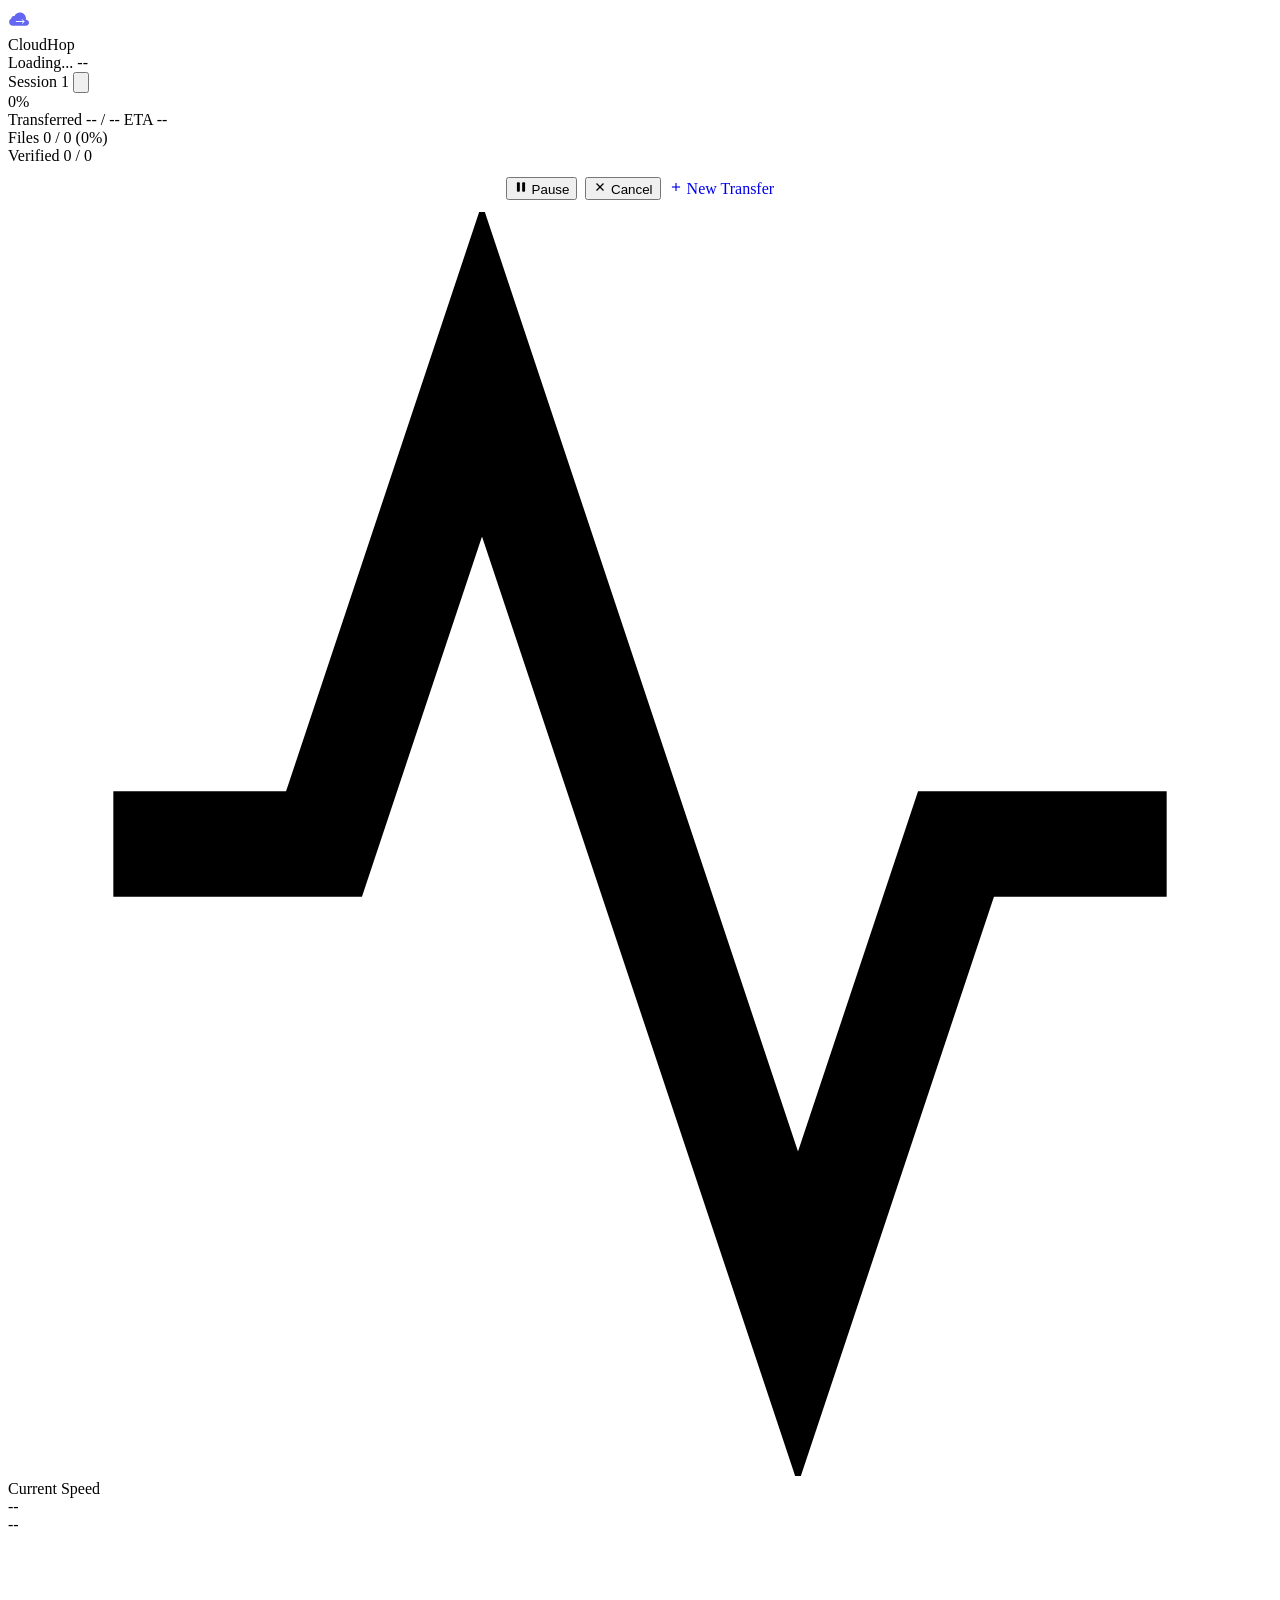
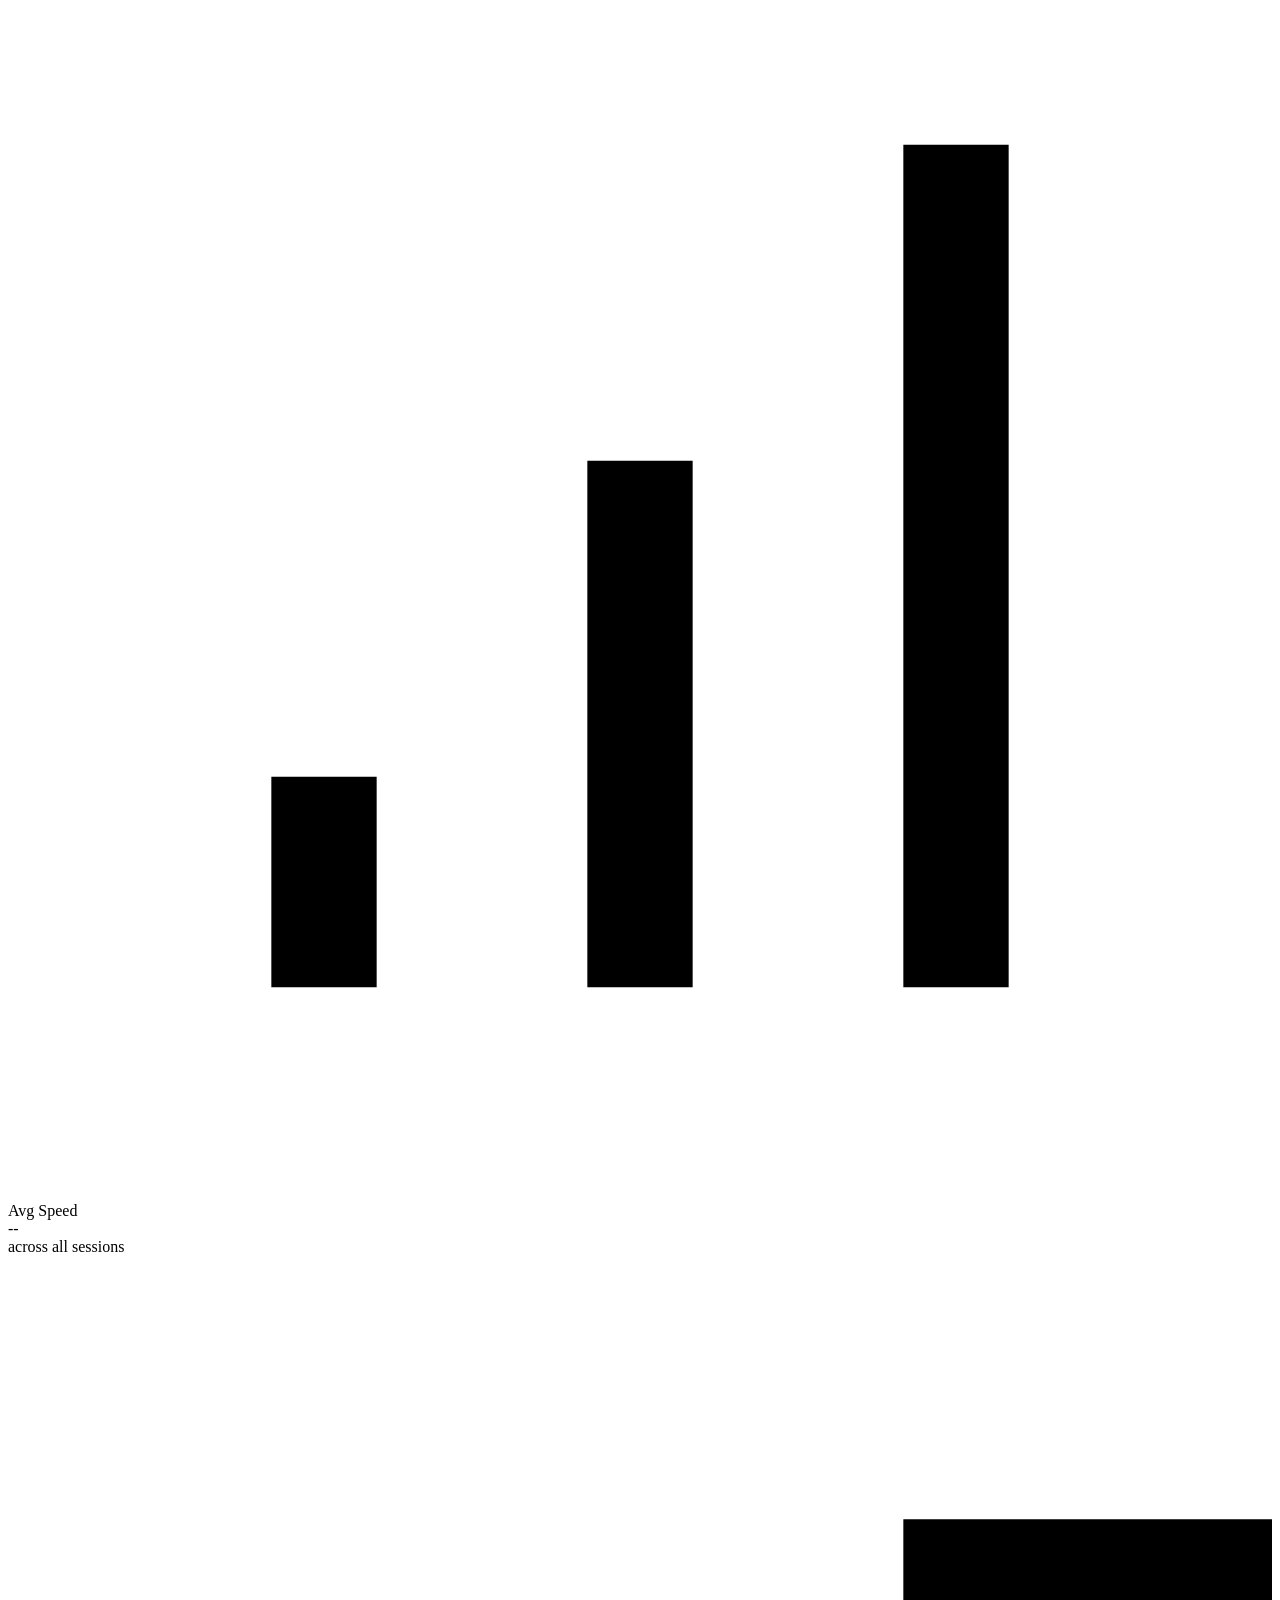
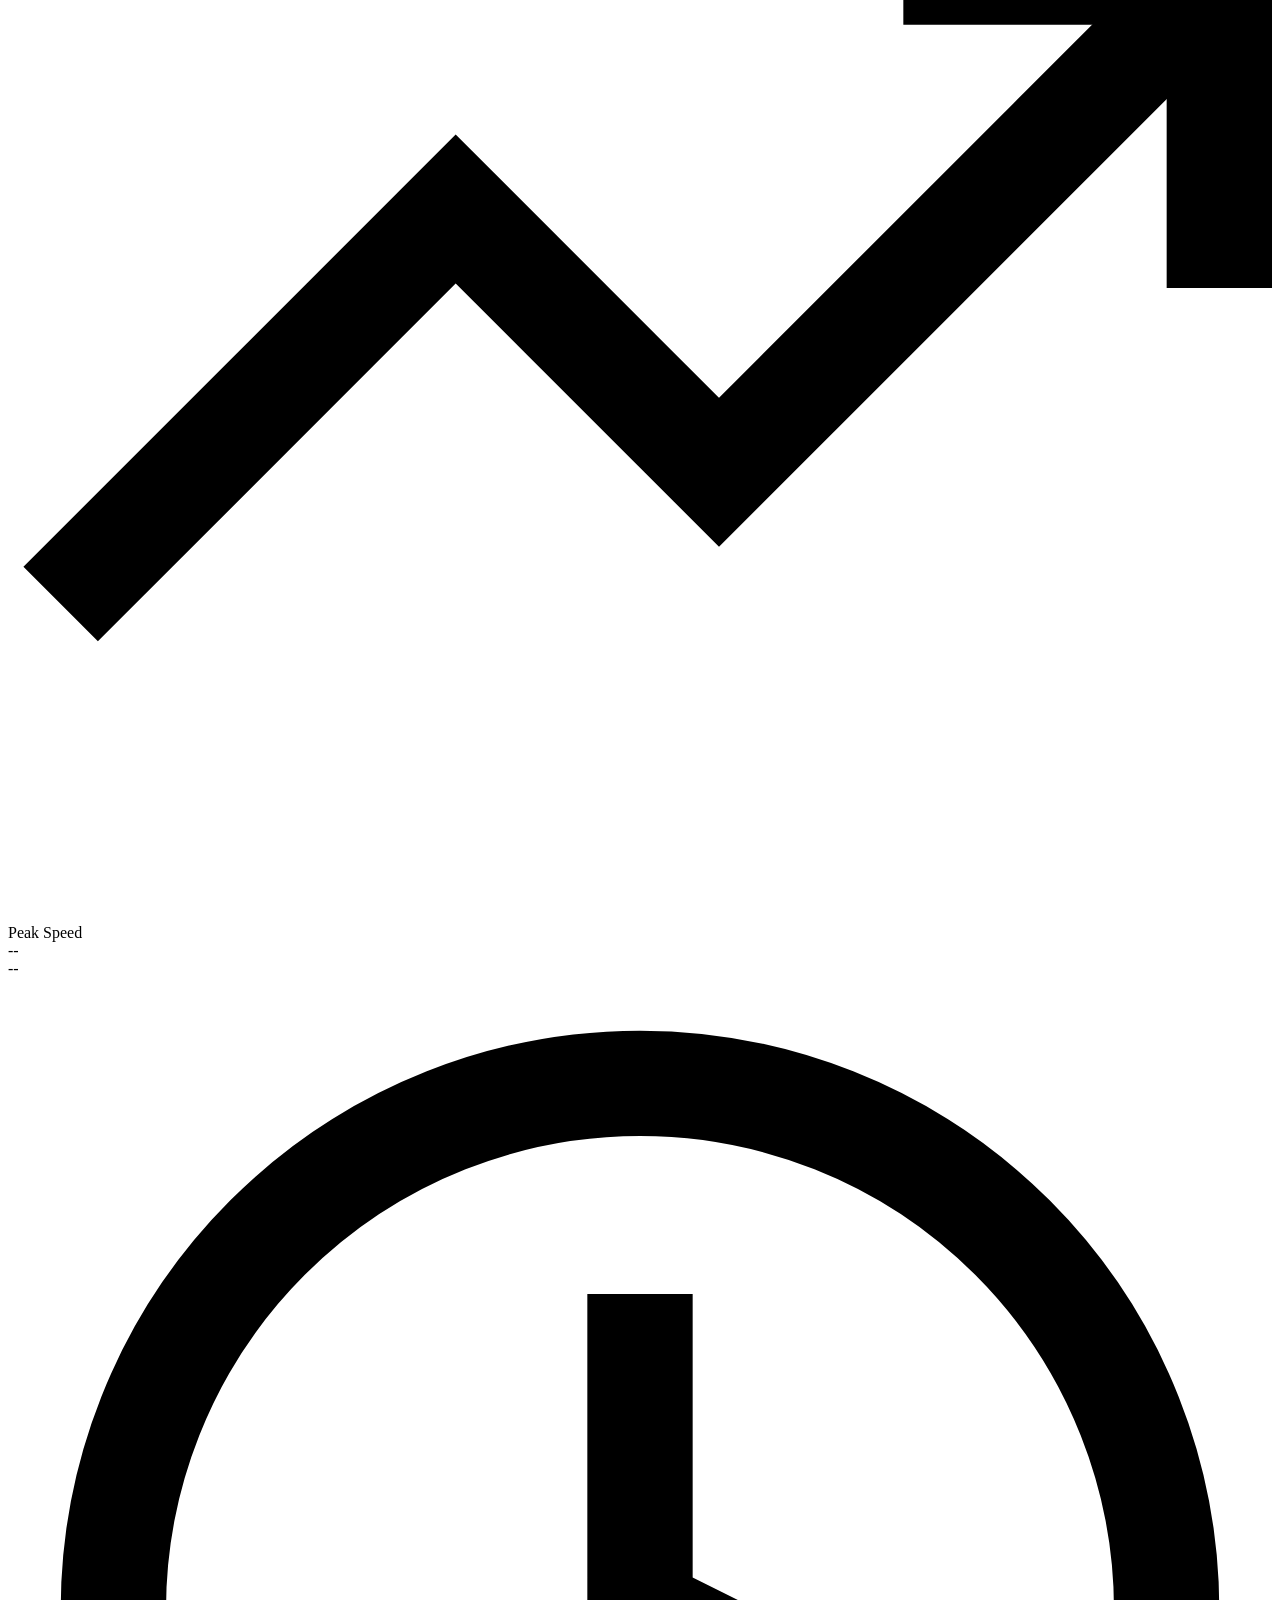
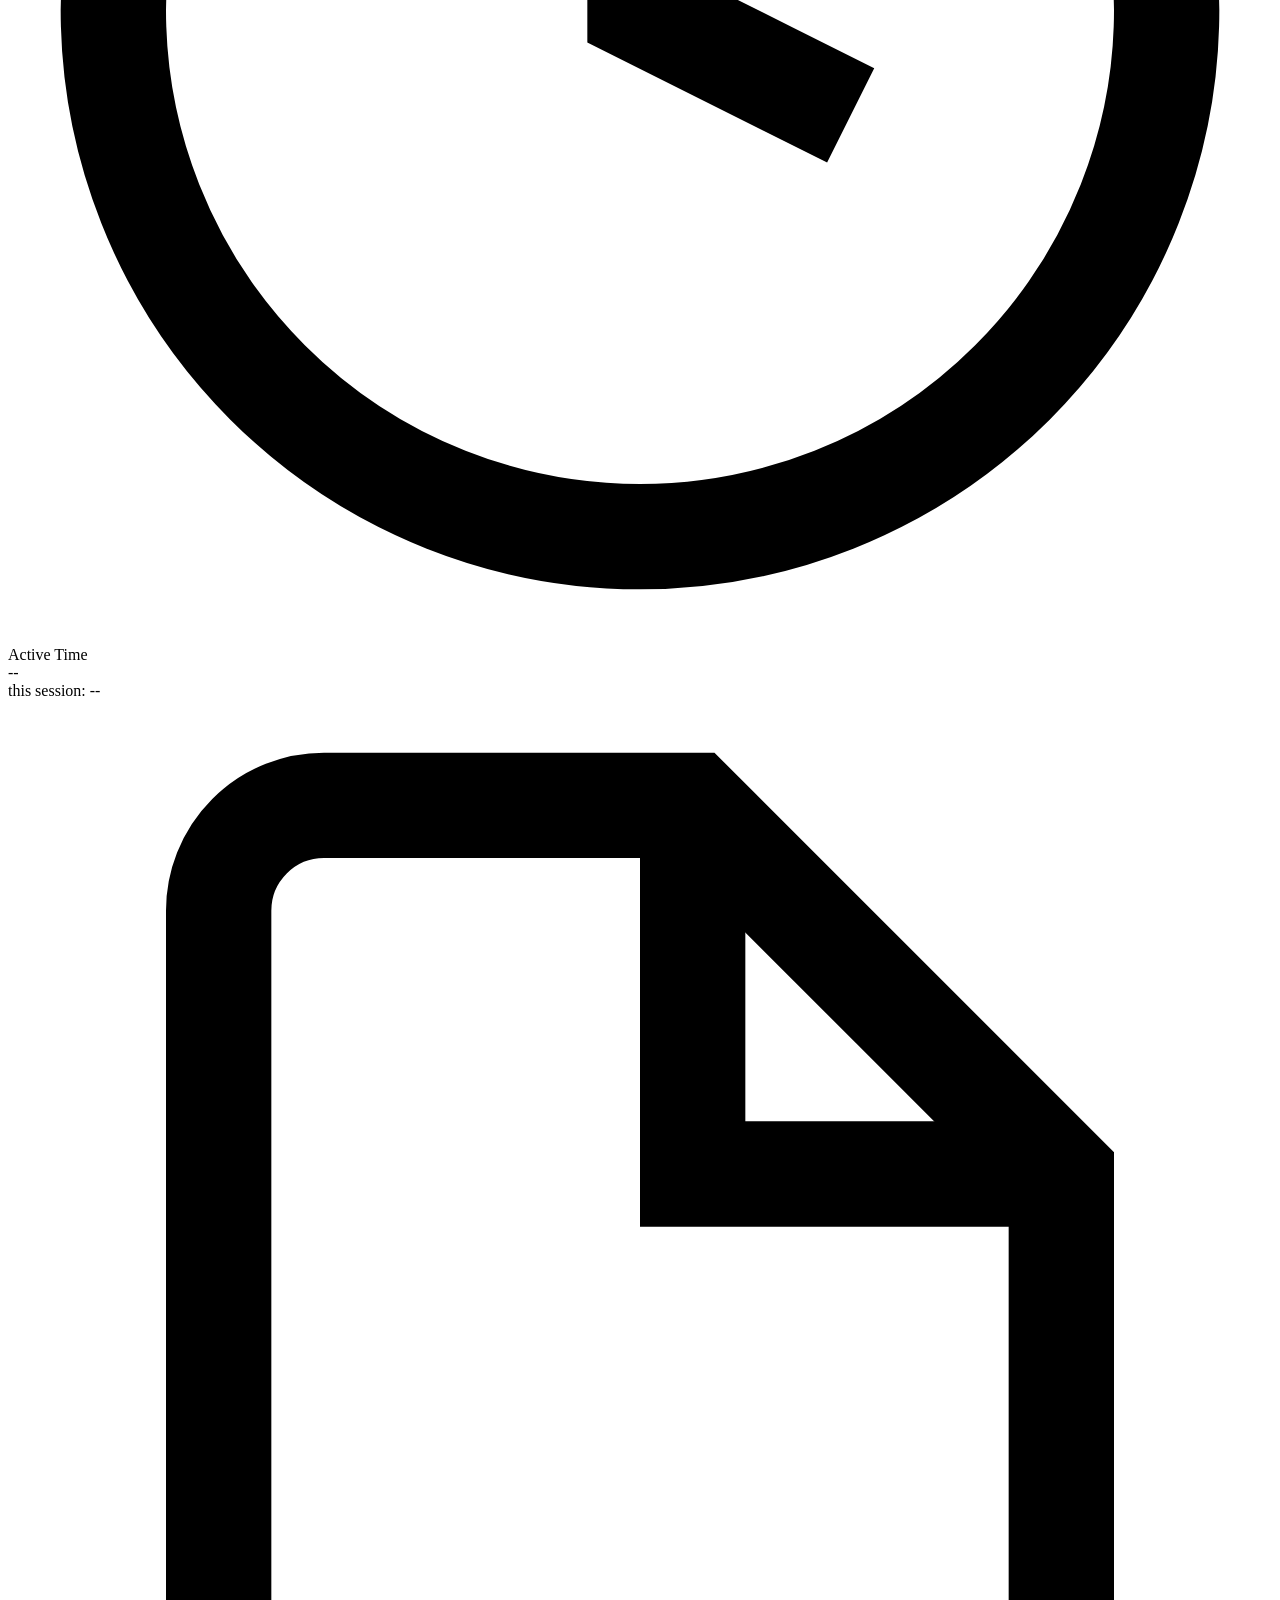
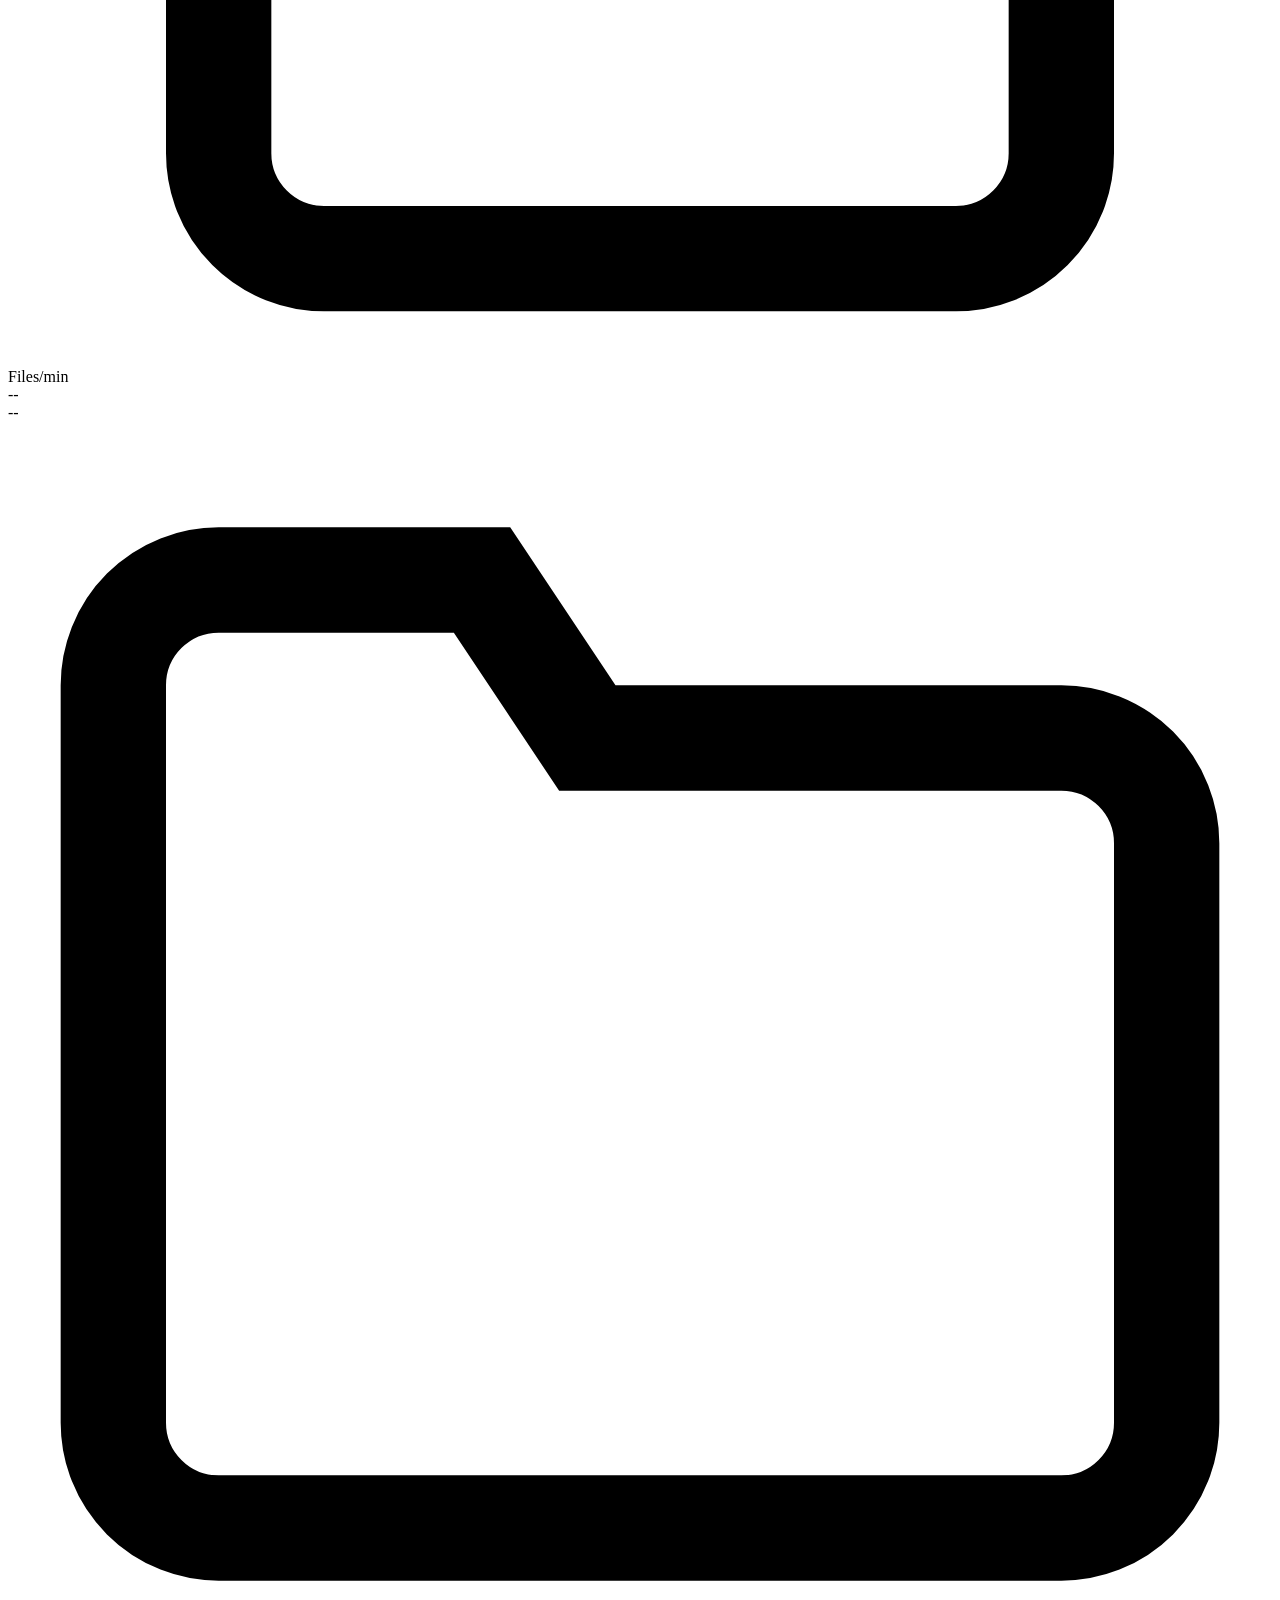
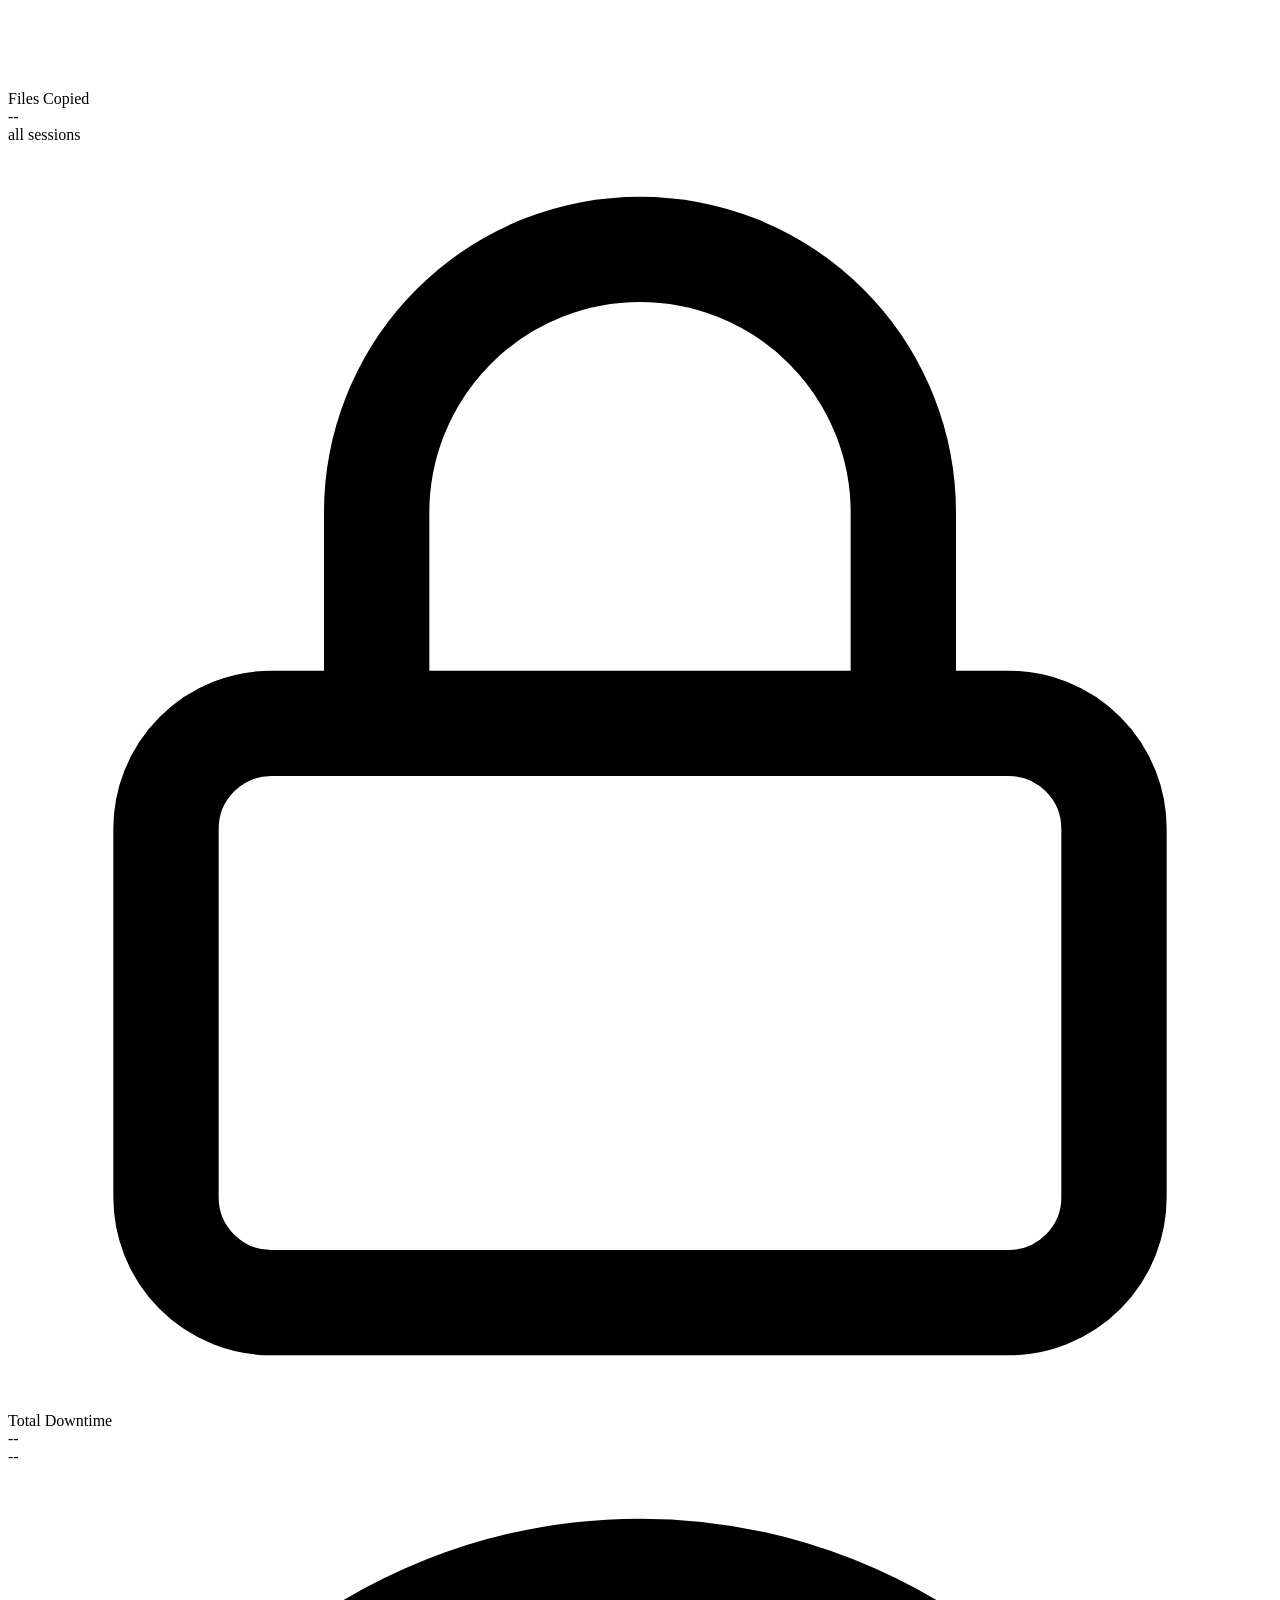
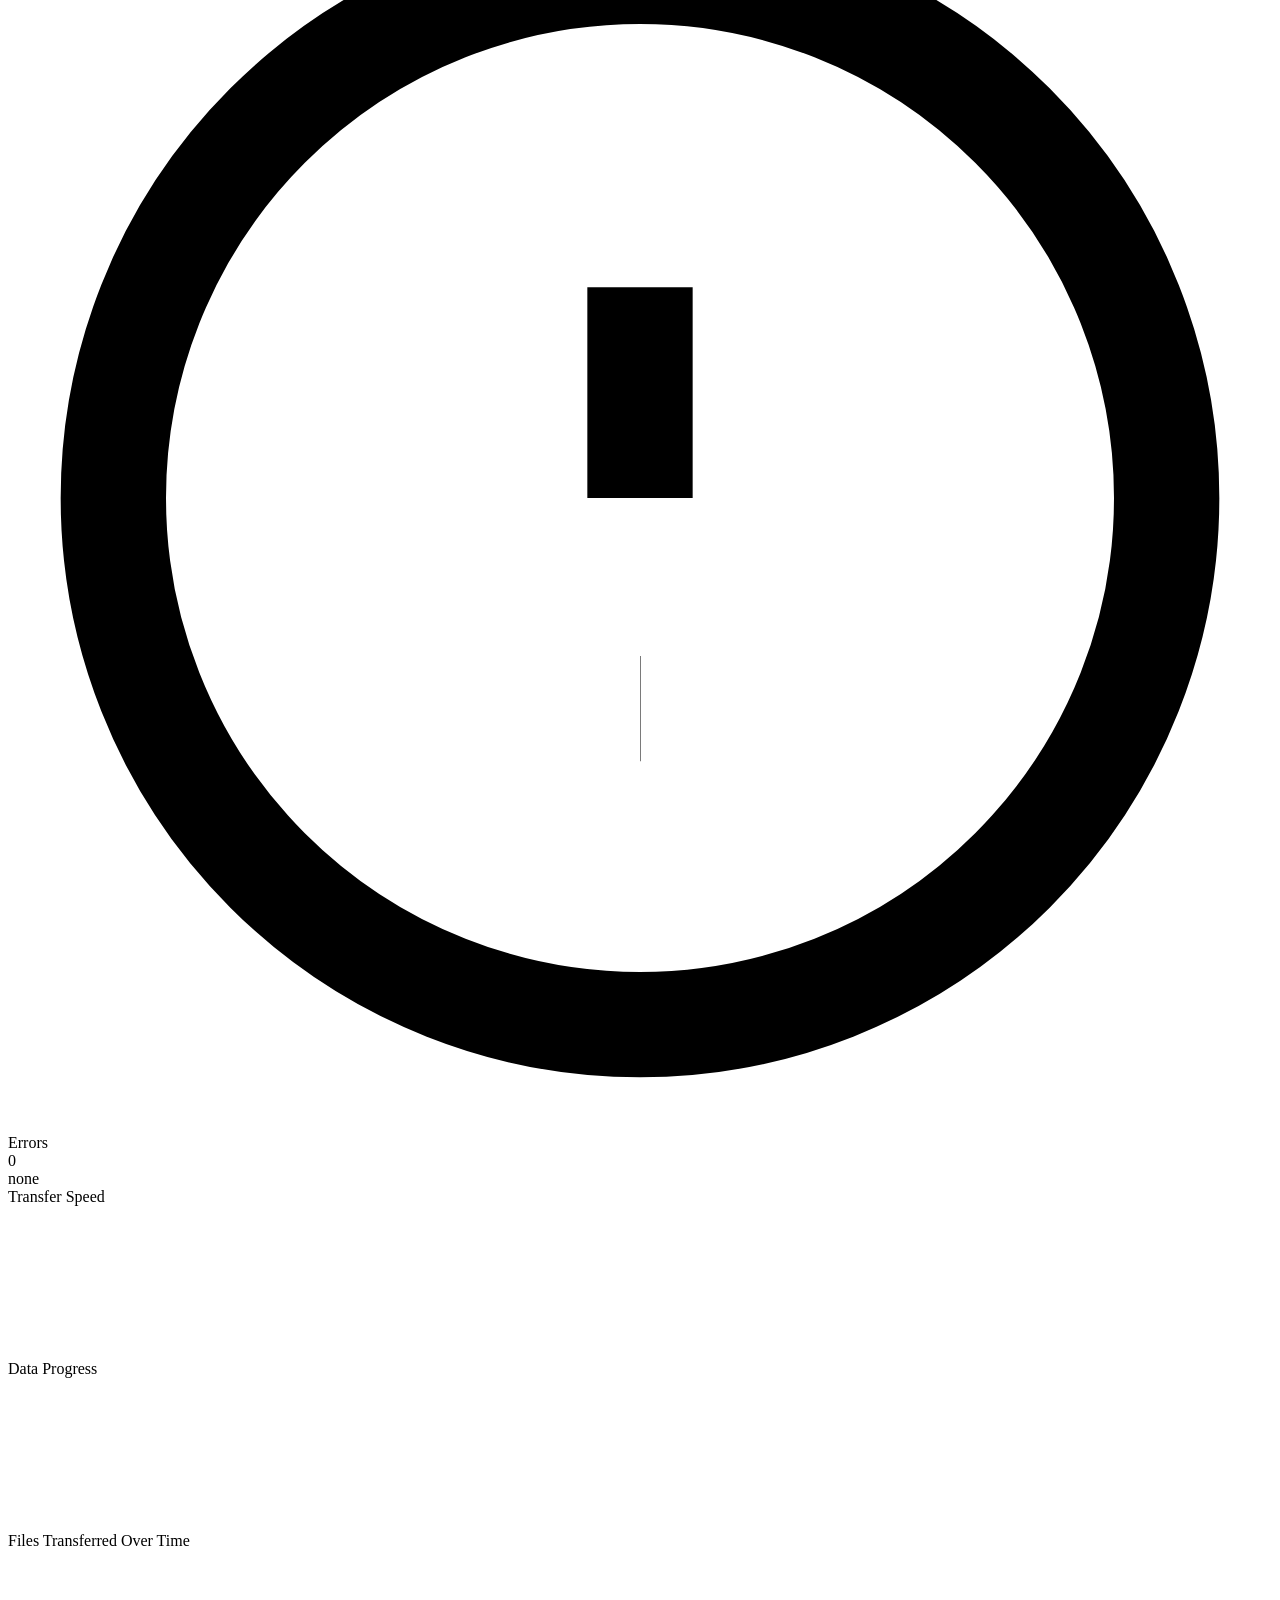
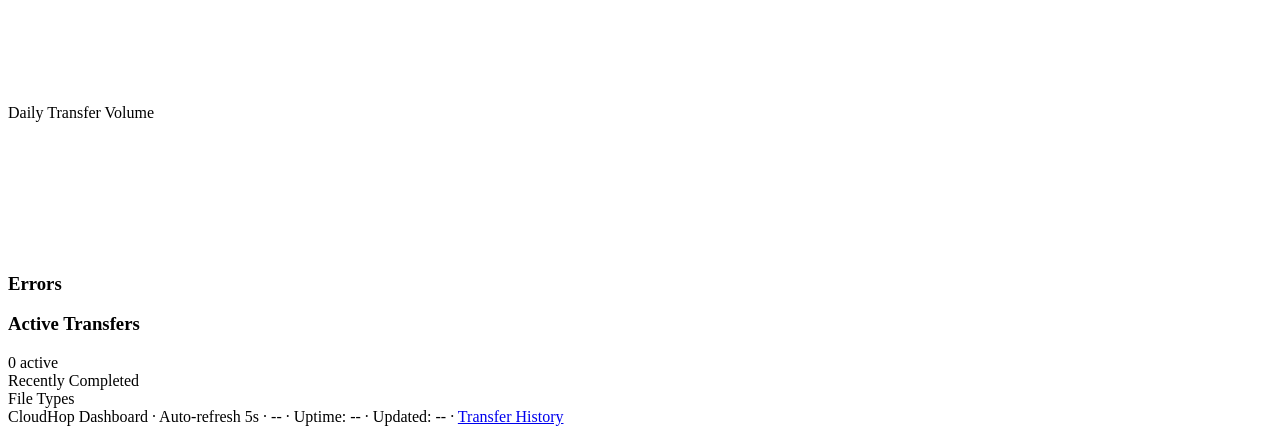
==== cloudhop/templates/dashboard.html @ 91ddd4d0 "feat: CloudHop v0.6.0 - rebrand, bug fixes, open source release prep Rebrand: - Renamed cloudmirror " ====
<!DOCTYPE html>
<html lang="en" data-theme="dark">
<head>
<meta charset="UTF-8">
<meta name="viewport" content="width=device-width, initial-scale=1.0">
<title>CloudHop Dashboard</title>
<script>(function(){var t=localStorage.getItem('cloudhop-theme');if(t)document.documentElement.setAttribute('data-theme',t);})()</script>
<link rel="preconnect" href="https://fonts.googleapis.com">
<link rel="preconnect" href="https://fonts.gstatic.com" crossorigin>
<link href="https://fonts.googleapis.com/css2?family=DM+Sans:ital,opsz,wght@0,9..40,300;0,9..40,400;0,9..40,500;0,9..40,600;0,9..40,700;1,9..40,400&family=JetBrains+Mono:wght@400;500;600;700&display=swap" rel="stylesheet">
<link rel="stylesheet" href="/static/dashboard.css">
<link rel="icon" type="image/svg+xml" href="/static/favicon.svg">
</head>
<body>

<!-- ========== HEADER ========== -->
<header class="header">
  <div class="header-inner">
    <div class="header-left">
      <div class="logo">
        <svg width="24" height="24" viewBox="0 0 64 64" fill="none">
    <path d="M48 28c0-8.8-7.2-16-16-16-6.5 0-12.1 3.9-14.6 9.5C16.5 21.2 15.8 21 15 21c-3.3 0-6 2.7-6 6 0 .4 0 .8.1 1.1C5.5 29.5 3 33.2 3 37.5 3 43 7.5 47.5 13 47.5h35c4.4 0 8-3.6 8-8s-3.6-8-8-8c-.3 0-.7 0-1 .1.6-1.1 1-2.3 1-3.6z" fill="#6366f1"/>
    <path d="M22 36h20M38 31l5 5-5 5" stroke="white" stroke-width="2.5" stroke-linecap="round" stroke-linejoin="round"/>
</svg>
      </div>
      <span class="logo-text" id="transferTitle">CloudHop</span>
    </div>
    <div class="header-center">
      <div class="status-dot" id="statusDot"></div>
      <span class="transfer-name" id="statusText">Loading...</span>
      <span class="wall-time mono" id="wallClock">--</span>
    </div>
    <div class="header-right">
      <span class="session-badge" id="sessionBadge">Session 1</span>
      <button class="btn-icon" id="themeToggle" onclick="toggleTheme()" title="Toggle theme" aria-label="Toggle theme">
        <svg id="theme-icon-dark" viewBox="0 0 24 24" fill="none" stroke="currentColor" stroke-width="2"><circle cx="12" cy="12" r="5"/><line x1="12" y1="1" x2="12" y2="3"/><line x1="12" y1="21" x2="12" y2="23"/><line x1="4.22" y1="4.22" x2="5.64" y2="5.64"/><line x1="18.36" y1="18.36" x2="19.78" y2="19.78"/><line x1="1" y1="12" x2="3" y2="12"/><line x1="21" y1="12" x2="23" y2="12"/><line x1="4.22" y1="19.78" x2="5.64" y2="18.36"/><line x1="18.36" y1="5.64" x2="19.78" y2="4.22"/></svg>
        <svg id="theme-icon-light" viewBox="0 0 24 24" fill="none" stroke="currentColor" stroke-width="2" style="display:none"><path d="M21 12.79A9 9 0 1 1 11.21 3 7 7 0 0 0 21 12.79z"/></svg>
      </button>
    </div>
  </div>
</header>

<div class="container">

<!-- ========== EMPTY STATE ========== -->
<div id="emptyState" style="display:none;text-align:center;padding:80px 20px;">
  <div style="margin-bottom:16px;opacity:0.5;">
    <svg width="48" height="48" viewBox="0 0 64 64" fill="none">
    <path d="M48 28c0-8.8-7.2-16-16-16-6.5 0-12.1 3.9-14.6 9.5C16.5 21.2 15.8 21 15 21c-3.3 0-6 2.7-6 6 0 .4 0 .8.1 1.1C5.5 29.5 3 33.2 3 37.5 3 43 7.5 47.5 13 47.5h35c4.4 0 8-3.6 8-8s-3.6-8-8-8c-.3 0-.7 0-1 .1.6-1.1 1-2.3 1-3.6z" fill="#6366f1"/>
    <path d="M22 36h20M38 31l5 5-5 5" stroke="white" stroke-width="2.5" stroke-linecap="round" stroke-linejoin="round"/>
</svg>
  </div>
  <div style="font-size:1.3rem;font-weight:700;color:var(--text-primary);margin-bottom:8px;">No active transfer</div>
  <div style="font-size:0.9rem;color:var(--text-secondary);margin-bottom:24px;">Set up a new transfer to start copying files between cloud services.</div>
  <a href="/wizard" style="display:inline-flex;align-items:center;justify-content:center;gap:8px;padding:14px 32px;border-radius:12px;font-size:1rem;font-weight:600;background:linear-gradient(135deg,var(--primary),var(--secondary));color:#fff;text-decoration:none;animation:ctaGlow 2s ease-in-out infinite;">Start New Transfer</a>
</div>

<!-- ========== BIG PROGRESS ========== -->
<div class="progress-section card" id="dashboardContent">
  <div class="progress-percentage mono"><span id="bigPct">0</span>%</div>
  <div class="progress-bar-container">
    <div class="progress-bar-track">
      <div class="progress-bar-fill" id="bigBar" style="width:0%" role="progressbar" aria-valuenow="0" aria-valuemin="0" aria-valuemax="100"></div>
    </div>
    <div class="progress-glow" id="progressGlow" style="width:0%"></div>
  </div>
  <div class="progress-meta">
    <span>Transferred <span class="val" id="bpTransferred">--</span> / <span class="val" id="bpTotal">--</span></span>
    <span>ETA <span class="val" id="bpEta">--</span></span>
  </div>
  <div class="finish-time" id="finishTime"></div>
  <div class="session-note" id="sessionNote"></div>
  <div class="progress-sub-bars">
    <div class="sub-bar-wrap">
      <div class="sub-bar-label">
        <span>Files</span>
        <span><span id="filesDone">0</span> / <span id="filesTotal">0</span> (<span id="filesPct">0</span>%)</span>
      </div>
      <div class="sub-track"><div class="sub-fill files" id="filesBar" style="width:0%"></div></div>
    </div>
    <div class="sub-bar-wrap">
      <div class="sub-bar-label">
        <span>Verified</span>
        <span><span id="checksDone">0</span> / <span id="checksTotal">0</span></span>
      </div>
      <div class="sub-track"><div class="sub-fill checks" id="checksBar" style="width:0%"></div></div>
    </div>
  </div>
</div>

<!-- ========== CONTROL BAR ========== -->
<div id="controlBar" style="display:flex;align-items:center;justify-content:center;gap:8px;margin:12px auto;max-width:1200px;padding:0 24px;flex-wrap:wrap;">
  <button class="ctrl-btn pause" id="btnPause2" onclick="doAction('pause')" title="Pause transfer" aria-label="Pause transfer">
    <svg width="14" height="14" viewBox="0 0 24 24" fill="currentColor"><rect x="5" y="4" width="5" height="16" rx="1.5"/><rect x="14" y="4" width="5" height="16" rx="1.5"/></svg> Pause
  </button>
  <button class="ctrl-btn resume" id="btnResume2" onclick="doAction('resume')" style="display:none" title="Resume transfer" aria-label="Resume transfer">
    <svg width="14" height="14" viewBox="0 0 24 24" fill="currentColor"><polygon points="6,3 20,12 6,21"/></svg> Resume
  </button>
  <button class="ctrl-btn" id="btnCancel2" onclick="cancelTransfer()" title="Cancel transfer" aria-label="Cancel transfer">
    <svg width="14" height="14" viewBox="0 0 24 24" fill="none" stroke="currentColor" stroke-width="2"><line x1="18" y1="6" x2="6" y2="18"/><line x1="6" y1="6" x2="18" y2="18"/></svg> Cancel
  </button>
  <a href="/wizard" class="ctrl-btn" id="btnNewTransfer2" title="New Transfer" aria-label="New Transfer" style="text-decoration:none;">
    <svg width="14" height="14" viewBox="0 0 24 24" fill="none" stroke="currentColor" stroke-width="2"><line x1="12" y1="5" x2="12" y2="19"/><line x1="5" y1="12" x2="19" y2="12"/></svg> New Transfer
  </a>
</div>

<!-- ========== STATS GRID ========== -->
<div class="stats-grid" id="statsGrid">
  <div class="stat-card card">
    <div class="stat-card-header">
      <div class="stat-icon primary">
        <svg viewBox="0 0 24 24" fill="none" stroke="currentColor" stroke-width="2"><polyline points="22 12 18 12 15 21 9 3 6 12 2 12"/></svg>
      </div>
      <span class="stat-label">Current Speed</span>
    </div>
    <div class="stat-value green" id="speed">--</div>
    <div class="stat-sub" id="speedSub">--</div>
  </div>
  <div class="stat-card card">
    <div class="stat-card-header">
      <div class="stat-icon secondary">
        <svg viewBox="0 0 24 24" fill="none" stroke="currentColor" stroke-width="2"><line x1="12" y1="20" x2="12" y2="10"/><line x1="18" y1="20" x2="18" y2="4"/><line x1="6" y1="20" x2="6" y2="16"/></svg>
      </div>
      <span class="stat-label">Avg Speed</span>
    </div>
    <div class="stat-value blue" id="avgSpeed">--</div>
    <div class="stat-sub" id="avgSpeedSub">across all sessions</div>
  </div>
  <div class="stat-card card">
    <div class="stat-card-header">
      <div class="stat-icon primary">
        <svg viewBox="0 0 24 24" fill="none" stroke="currentColor" stroke-width="2"><polyline points="23 6 13.5 15.5 8.5 10.5 1 18"/><polyline points="17 6 23 6 23 12"/></svg>
      </div>
      <span class="stat-label">Peak Speed</span>
    </div>
    <div class="stat-value purple" id="peakSpeed">--</div>
    <div class="stat-sub" id="peakTime">--</div>
  </div>
  <div class="stat-card card">
    <div class="stat-card-header">
      <div class="stat-icon secondary">
        <svg viewBox="0 0 24 24" fill="none" stroke="currentColor" stroke-width="2"><circle cx="12" cy="12" r="10"/><polyline points="12 6 12 12 16 14"/></svg>
      </div>
      <span class="stat-label">Active Time</span>
    </div>
    <div class="stat-value cyan" id="elapsed">--</div>
    <div class="stat-sub" id="elapsedSub">this session: --</div>
  </div>
  <div class="stat-card card">
    <div class="stat-card-header">
      <div class="stat-icon secondary">
        <svg viewBox="0 0 24 24" fill="none" stroke="currentColor" stroke-width="2"><path d="M13 2H6a2 2 0 0 0-2 2v16a2 2 0 0 0 2 2h12a2 2 0 0 0 2-2V9z"/><polyline points="13 2 13 9 20 9"/></svg>
      </div>
      <span class="stat-label">Files/min</span>
    </div>
    <div class="stat-value orange" id="filesRate">--</div>
    <div class="stat-sub" id="filesRateSub">--</div>
  </div>
  <div class="stat-card card">
    <div class="stat-card-header">
      <div class="stat-icon primary">
        <svg viewBox="0 0 24 24" fill="none" stroke="currentColor" stroke-width="2"><path d="M22 19a2 2 0 0 1-2 2H4a2 2 0 0 1-2-2V5a2 2 0 0 1 2-2h5l2 3h9a2 2 0 0 1 2 2z"/></svg>
      </div>
      <span class="stat-label">Files Copied</span>
    </div>
    <div class="stat-value yellow" id="totalCopied">--</div>
    <div class="stat-sub" id="totalCopiedSub">all sessions</div>
  </div>
  <div class="stat-card card">
    <div class="stat-card-header">
      <div class="stat-icon primary">
        <svg viewBox="0 0 24 24" fill="none" stroke="currentColor" stroke-width="2"><rect x="3" y="11" width="18" height="11" rx="2" ry="2"/><path d="M7 11V7a5 5 0 0 1 10 0v4"/></svg>
      </div>
      <span class="stat-label">Total Downtime</span>
    </div>
    <div class="stat-value pink" id="downtime">--</div>
    <div class="stat-sub" id="downtimeSub">--</div>
  </div>
  <div class="stat-card card">
    <div class="stat-card-header">
      <div class="stat-icon secondary">
        <svg viewBox="0 0 24 24" fill="none" stroke="currentColor" stroke-width="2"><circle cx="12" cy="12" r="10"/><line x1="12" y1="8" x2="12" y2="12"/><line x1="12" y1="16" x2="12.01" y2="16"/></svg>
      </div>
      <span class="stat-label">Errors</span>
    </div>
    <div class="stat-value" id="errors" style="color:var(--green)">0</div>
    <div class="stat-sub" id="errorSub">none</div>
  </div>
</div>

<!-- ========== SESSION TIMELINE ========== -->
<div class="timeline-section card" id="timelineSection" style="display:none">
  <div class="section-title" style="cursor:pointer;user-select:none;" onclick="toggleTimeline()">Session Timeline <span id="tlToggle" style="font-size:0.65rem;color:var(--text-tertiary);margin-left:6px;">&#9660;</span></div>
  <div class="timeline" id="timeline"></div>
</div>

<!-- ========== CHARTS ROW ========== -->
<div class="charts-row" id="chartsRow">
  <div class="chart-card card">
    <div class="chart-header">
      <span class="chart-title">Transfer Speed</span>
    </div>
    <div class="chart-container"><svg class="chart-svg" id="speedChart" aria-label="Speed chart"></svg></div>
  </div>
  <div class="chart-card card">
    <div class="chart-header">
      <span class="chart-title">Data Progress</span>
    </div>
    <div class="chart-container"><svg class="chart-svg" id="progressChart" aria-label="Data progress chart"></svg></div>
  </div>
</div>

<!-- ========== FILES CHART ========== -->
<div class="chart-card-full card" id="chartsFullRow">
  <div class="chart-header">
    <span class="chart-title">Files Transferred Over Time</span>
  </div>
  <div class="chart-container"><svg class="chart-svg" id="filesChart" aria-label="Files transferred chart"></svg></div>
</div>

<!-- ========== DAILY VOLUME ========== -->
<div class="chart-card card daily-chart-section" id="dailyChartSection">
  <div class="chart-header">
    <span class="chart-title">Daily Transfer Volume</span>
  </div>
  <div id="dailyBars" style="display:flex;align-items:flex-end;gap:8px;height:120px;padding-top:12px;"></div>
</div>

<!-- ========== ERRORS ========== -->
<div class="error-section" id="errorSection">
  <h3>Errors</h3>
  <div id="errorList"></div>
</div>

<!-- ========== ACTIVE TRANSFERS ========== -->
<div class="active-section card" id="transfersSection">
  <div class="section-header">
    <h3>Active Transfers</h3>
    <div class="transfer-count" id="transferCount">0 active</div>
  </div>
  <div id="transfersList"></div>
</div>

<!-- ========== BOTTOM ROW ========== -->
<div class="bottom-row" id="recentSection">
  <div class="completed-section card">
    <div class="section-title">Recently Completed</div>
    <div id="recentFiles"></div>
  </div>
  <div class="filetypes-section card">
    <div class="section-title">File Types</div>
    <div id="fileTypes"></div>
  </div>
</div>

<!-- ========== FOOTER ========== -->
<footer class="footer" id="footer">
  CloudHop Dashboard &middot; Auto-refresh 5s &middot; <span id="footerInfo">--</span> &middot; Uptime: <span id="uptimePct">--</span> &middot; Updated: <span id="lastUpdate">--</span> &middot; <a href="#" onclick="showHistory();return false;">Transfer History</a>
</footer>

</div>

<div class="toast" id="toast" role="status" aria-live="polite"></div>
<div id="connLost" role="alert" aria-live="assertive" style="display:none;position:fixed;top:0;left:0;right:0;background:var(--red);color:#fff;text-align:center;padding:10px 16px;font-size:0.85rem;font-weight:600;z-index:300;">Connection lost. Please check that CloudHop is running.</div>

<script src="/static/dashboard.js"></script>
</body>
</html>
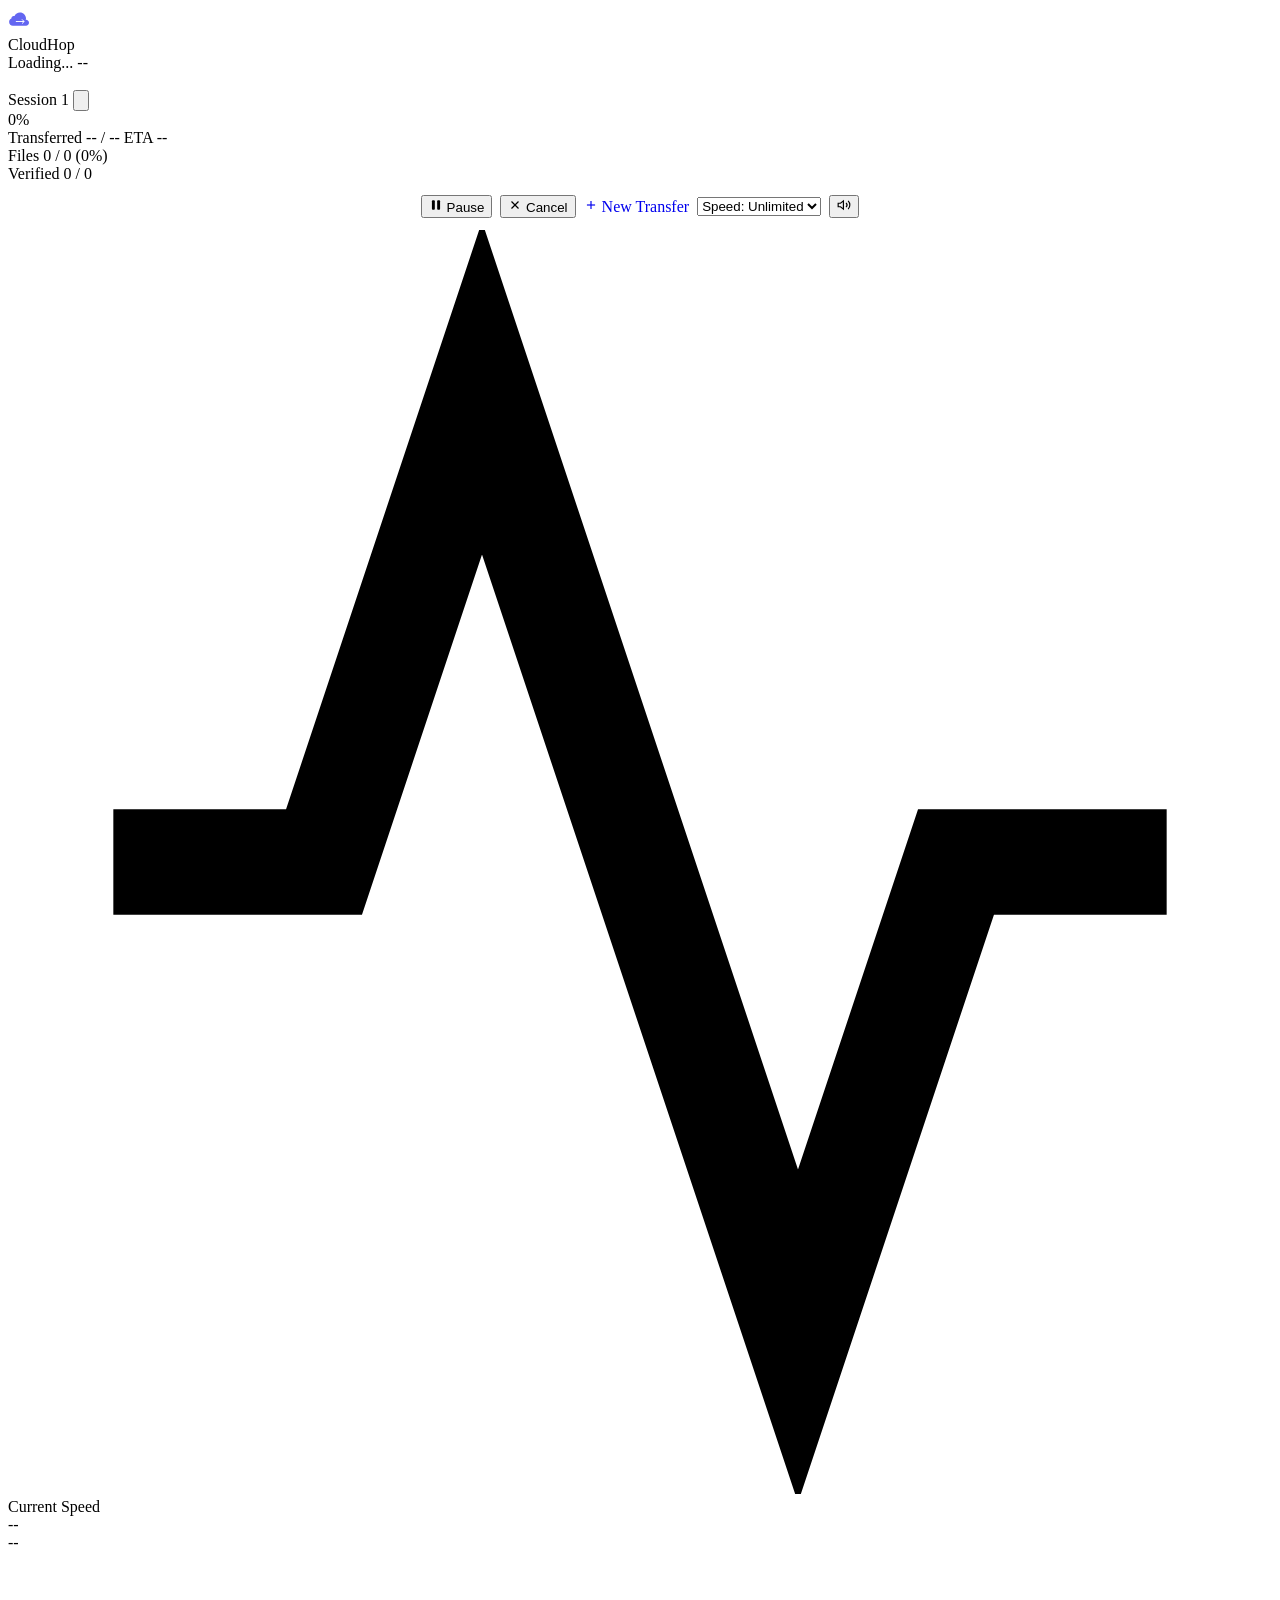
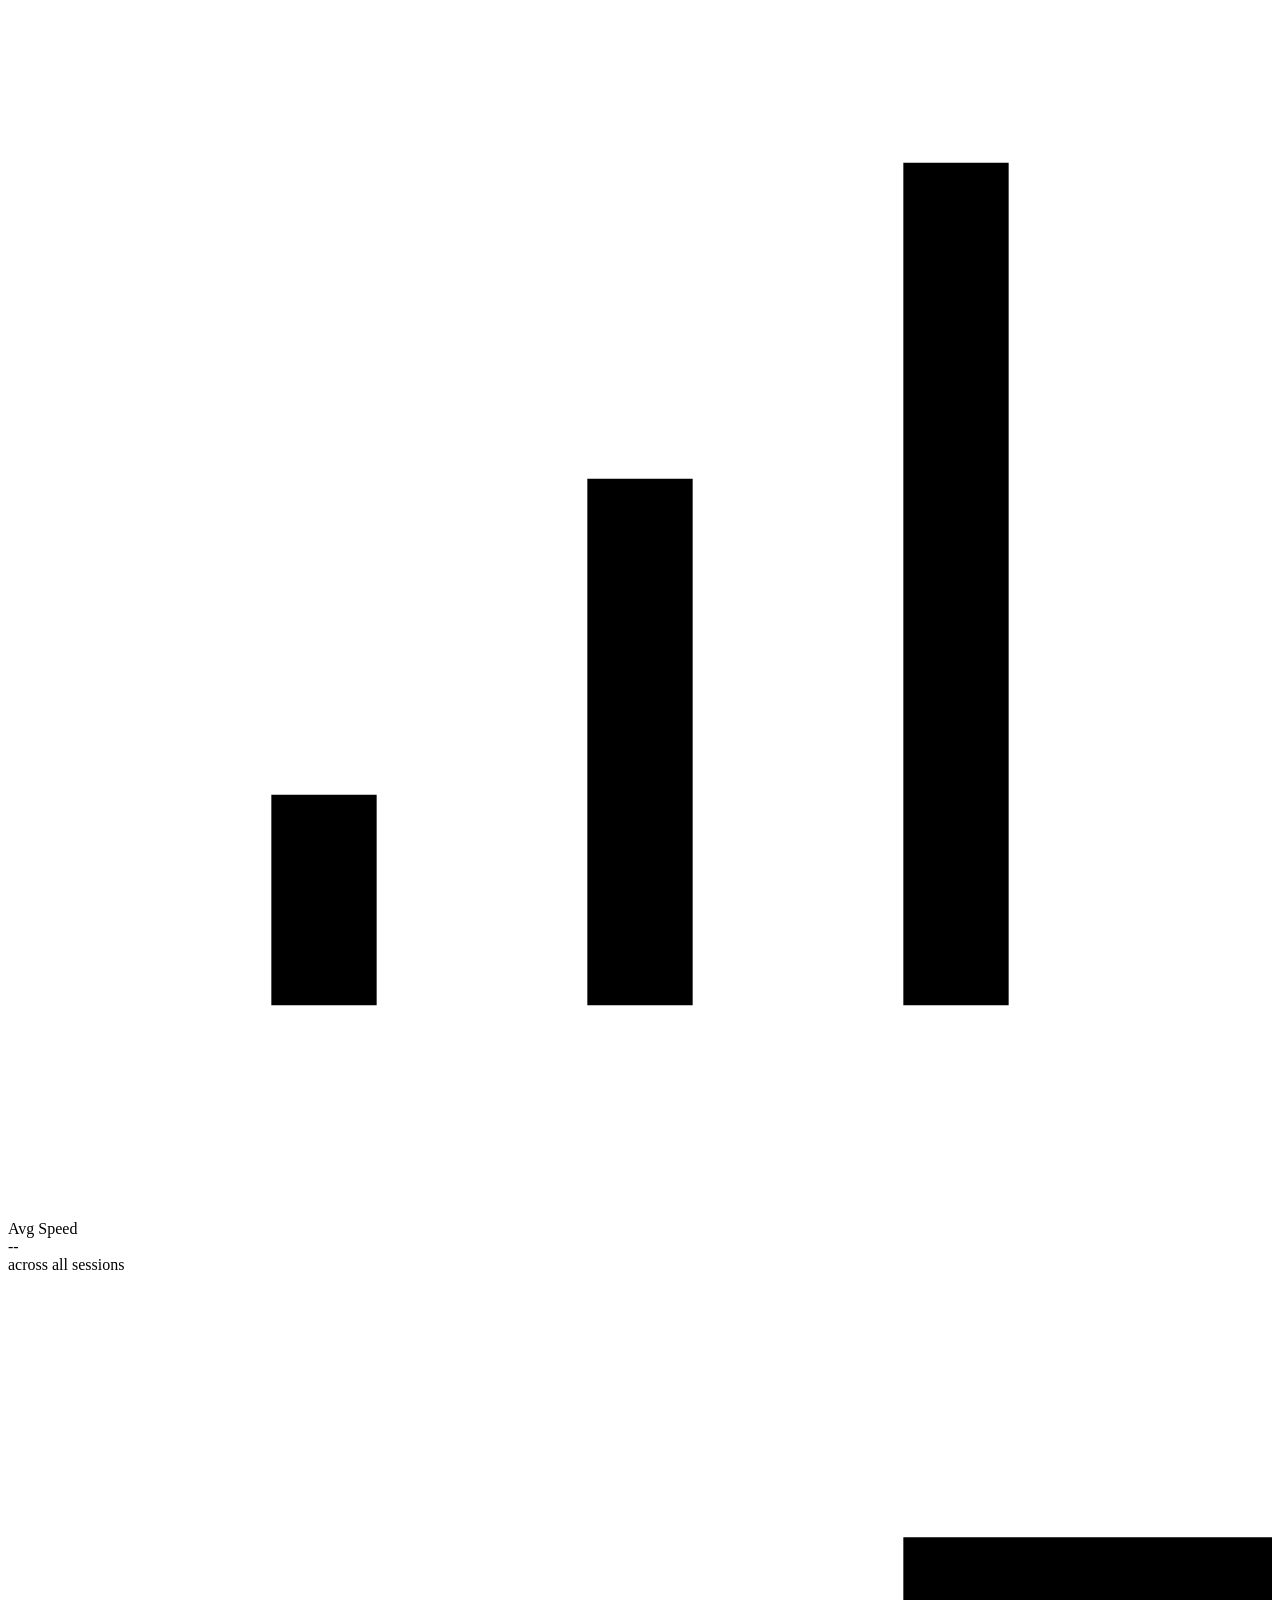
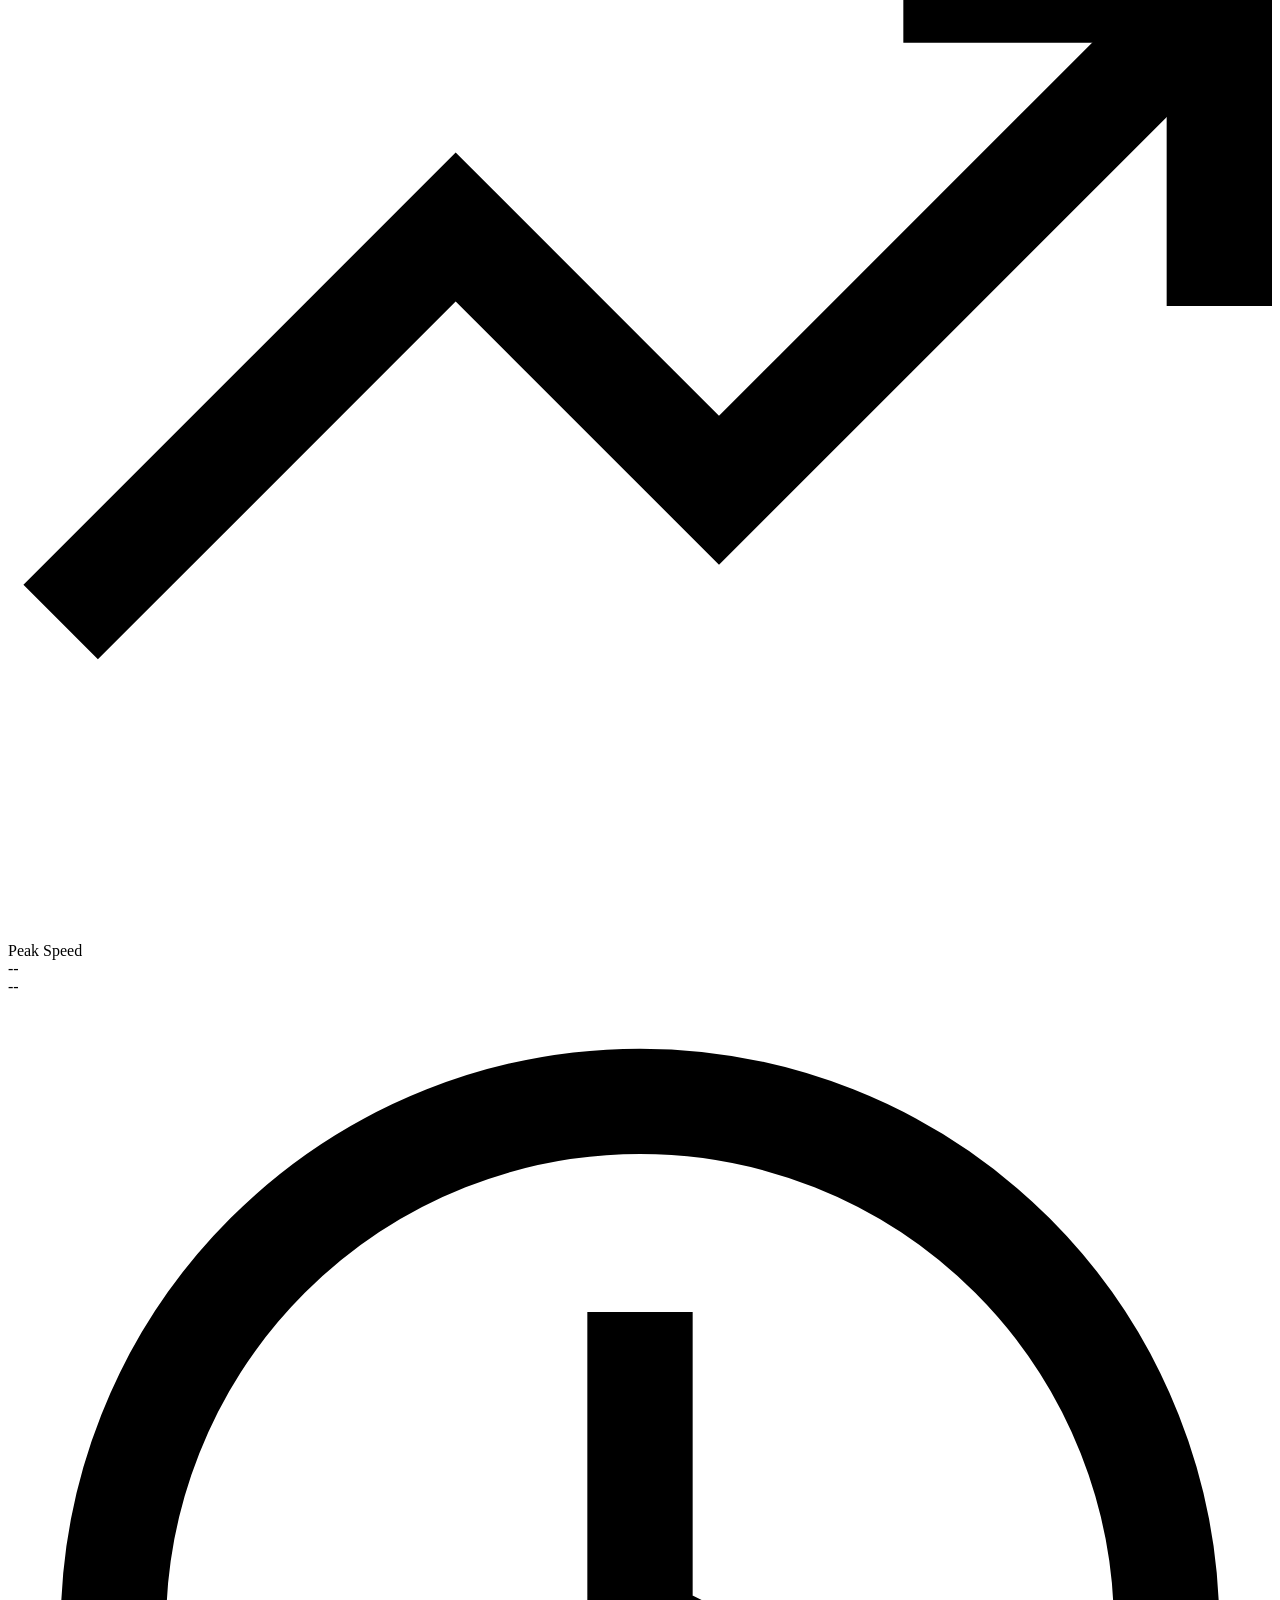
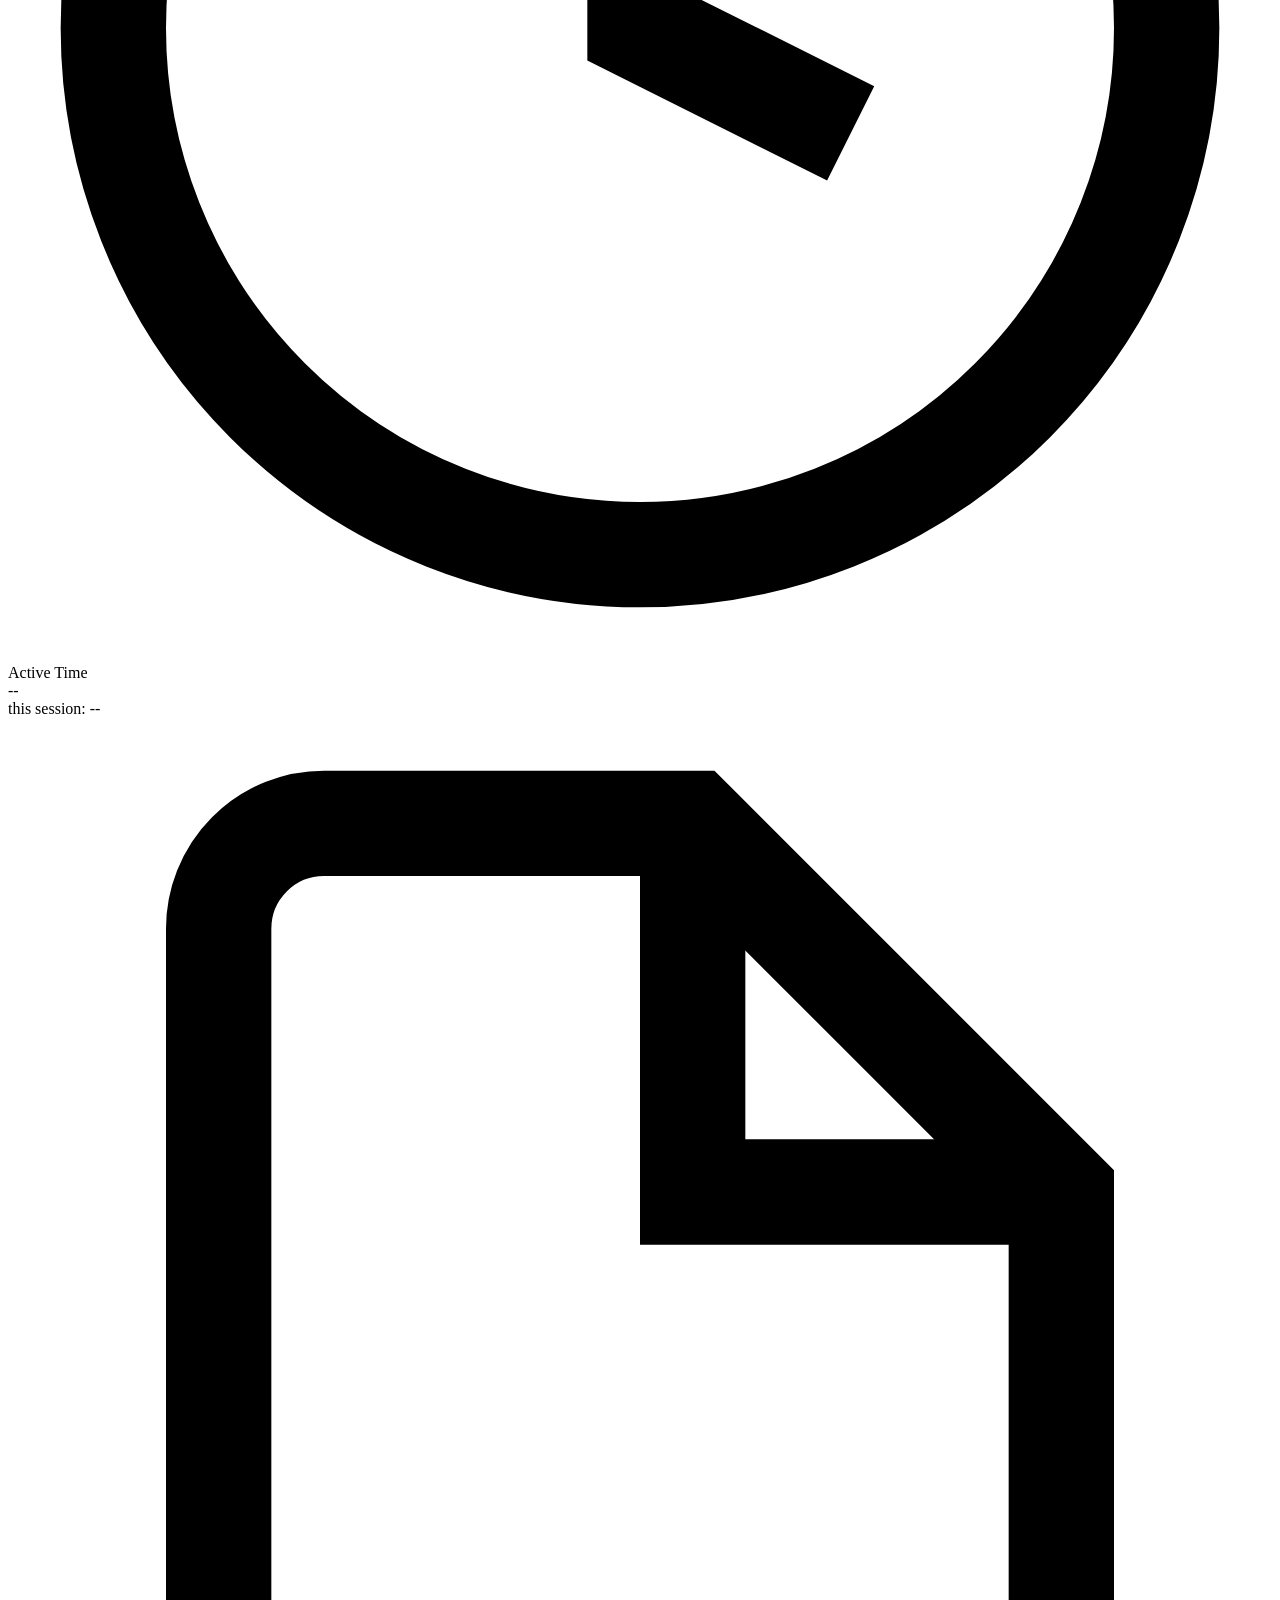
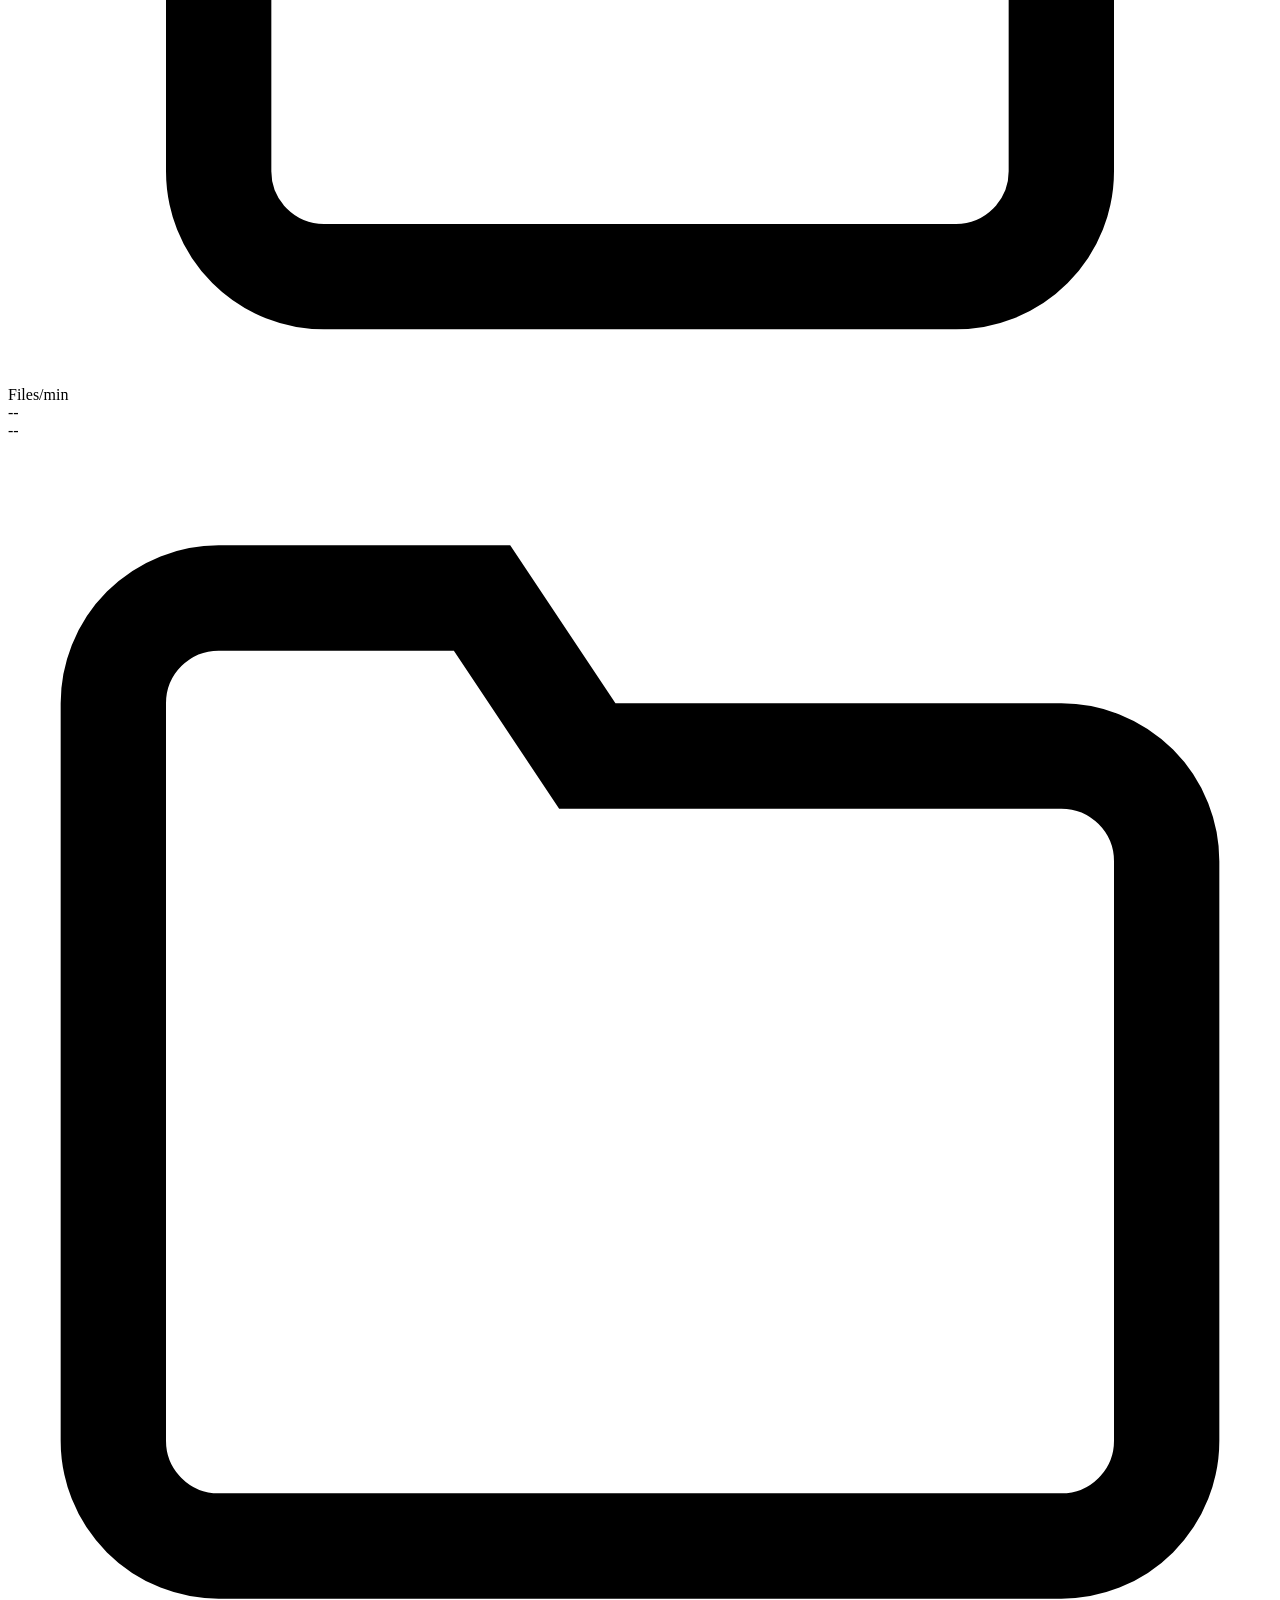
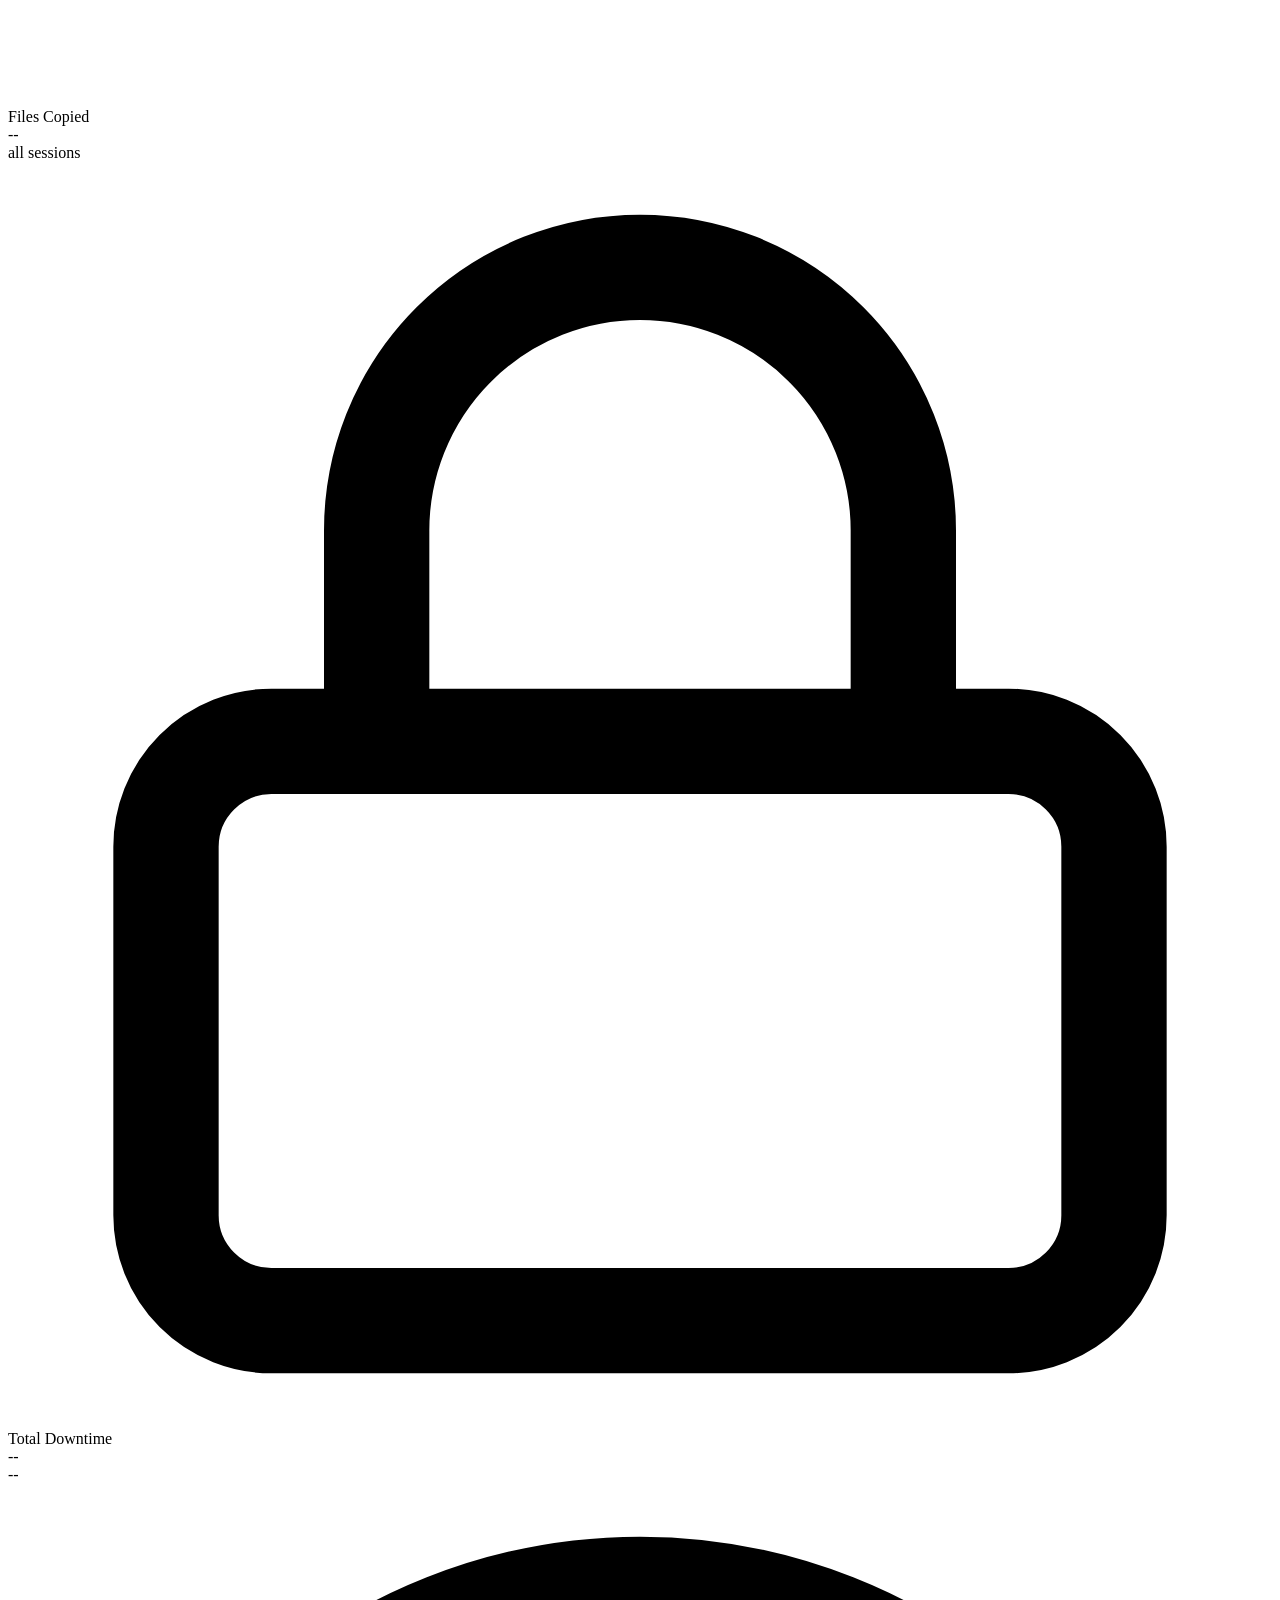
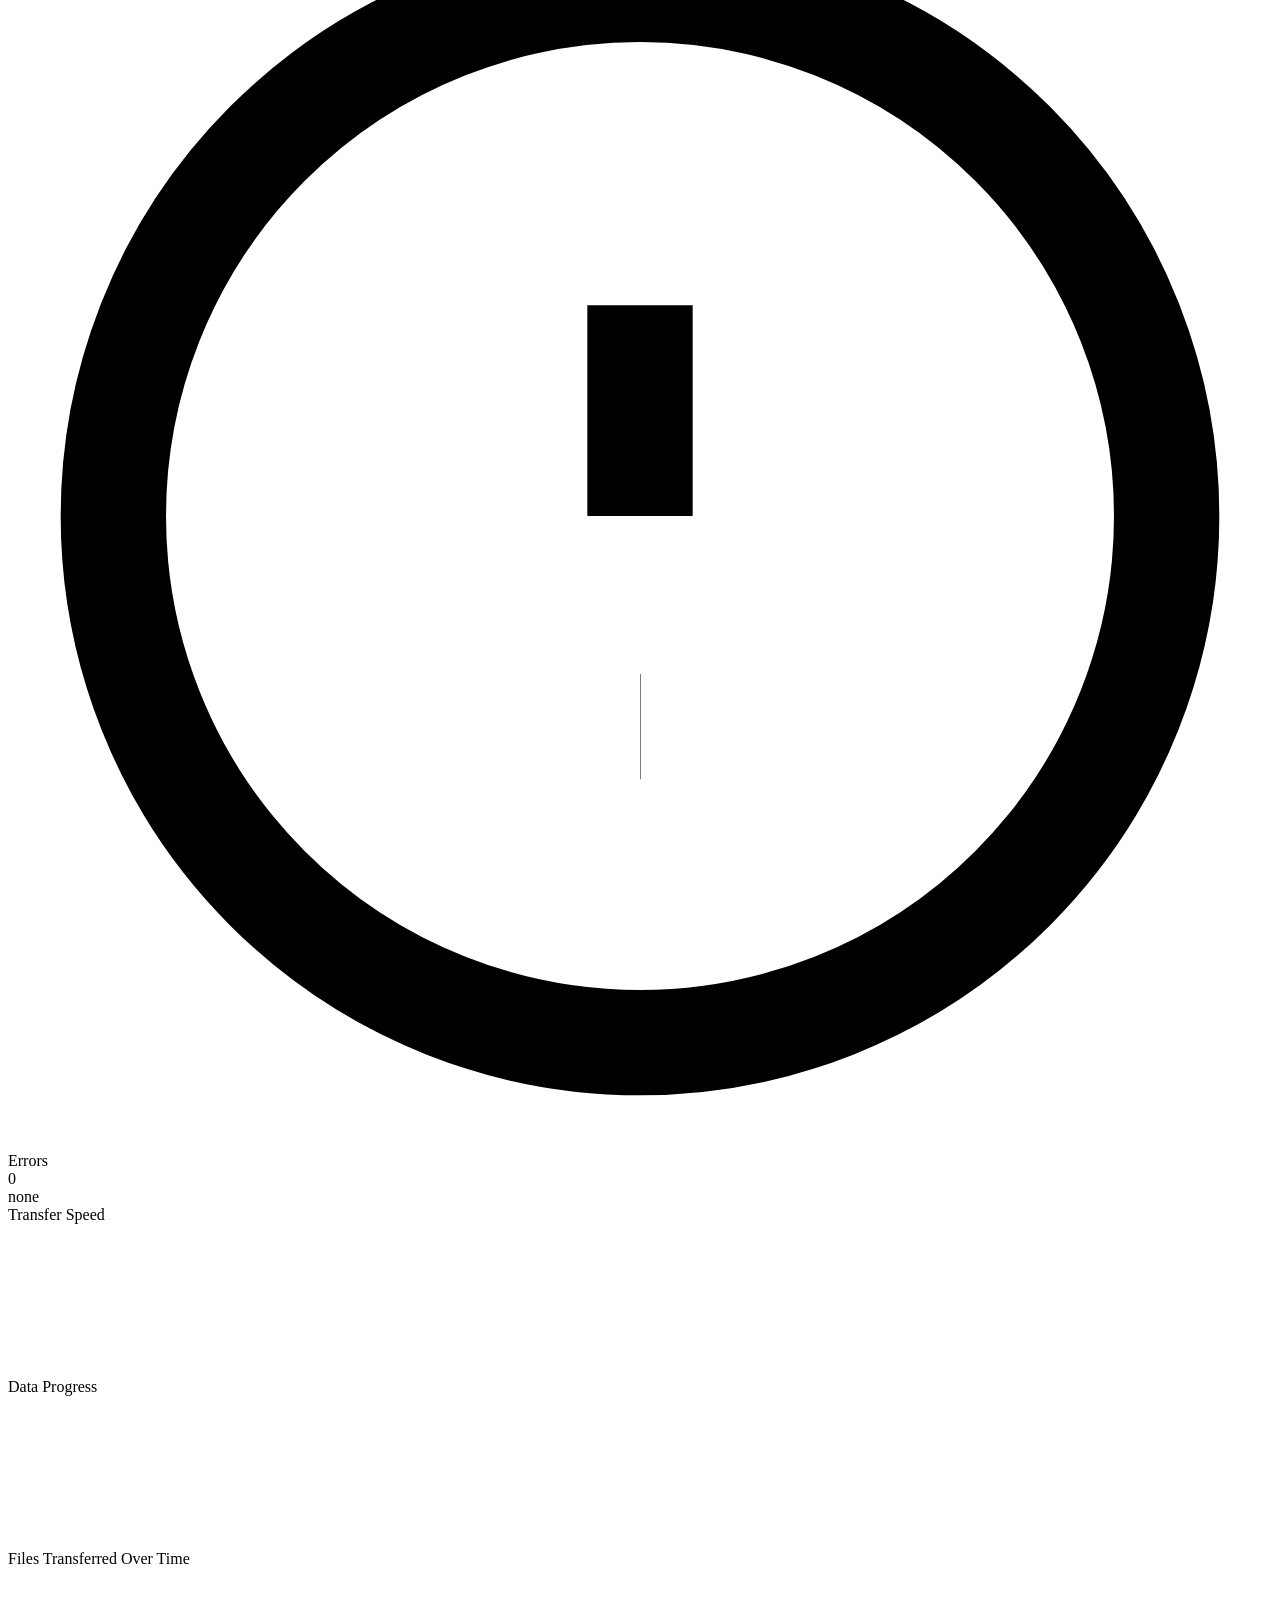
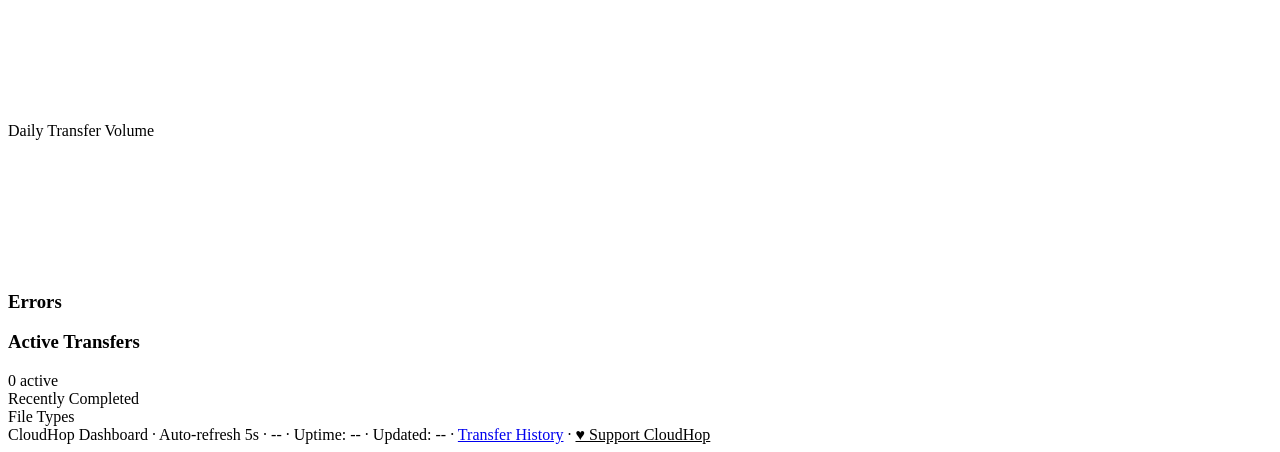
==== commit 4025cc10: "v0.8.0 - Trust & Polish Bug fixes (19): - Fix iCloud source/dest path handling in wizard - Fix bandw" ====
--- a/cloudhop/templates/dashboard.html
+++ b/cloudhop/templates/dashboard.html
@@ -29,6 +29,10 @@
       <div class="status-dot" id="statusDot"></div>
       <span class="transfer-name" id="statusText">Loading...</span>
       <span class="wall-time mono" id="wallClock">--</span>
+      <div class="schedule-badge" id="scheduleBadge">
+        <span id="scheduleDot" style="width:8px;height:8px;border-radius:50%;display:inline-block;"></span>
+        <span id="scheduleText"></span>
+      </div>
     </div>
     <div class="header-right">
       <span class="session-badge" id="sessionBadge">Session 1</span>
@@ -57,7 +61,7 @@
 
 <!-- ========== BIG PROGRESS ========== -->
 <div class="progress-section card" id="dashboardContent">
-  <div class="progress-percentage mono"><span id="bigPct">0</span>%</div>
+  <div class="progress-percentage mono loading-pulse"><span id="bigPct">0</span>%</div>
   <div class="progress-bar-container">
     <div class="progress-bar-track">
       <div class="progress-bar-fill" id="bigBar" style="width:0%" role="progressbar" aria-valuenow="0" aria-valuemin="0" aria-valuemax="100"></div>
@@ -102,6 +106,19 @@
   <a href="/wizard" class="ctrl-btn" id="btnNewTransfer2" title="New Transfer" aria-label="New Transfer" style="text-decoration:none;">
     <svg width="14" height="14" viewBox="0 0 24 24" fill="none" stroke="currentColor" stroke-width="2"><line x1="12" y1="5" x2="12" y2="19"/><line x1="5" y1="12" x2="19" y2="12"/></svg> New Transfer
   </a>
+  <select id="bwLimit" class="ctrl-select" title="Bandwidth limit" aria-label="Bandwidth limit">
+    <option value="">Speed: Unlimited</option>
+    <option value="1M">Speed: 1 MB/s</option>
+    <option value="2M">Speed: 2 MB/s</option>
+    <option value="5M">Speed: 5 MB/s</option>
+    <option value="10M">Speed: 10 MB/s</option>
+    <option value="20M">Speed: 20 MB/s</option>
+    <option value="50M">Speed: 50 MB/s</option>
+  </select>
+  <button class="ctrl-btn" id="btnMute" onclick="toggleMute()" title="Toggle sound notifications" aria-label="Toggle sound">
+    <svg id="muteIconOn" width="14" height="14" viewBox="0 0 24 24" fill="none" stroke="currentColor" stroke-width="2"><polygon points="11 5 6 9 2 9 2 15 6 15 11 19 11 5"/><path d="M19.07 4.93a10 10 0 0 1 0 14.14M15.54 8.46a5 5 0 0 1 0 7.07"/></svg>
+    <svg id="muteIconOff" width="14" height="14" viewBox="0 0 24 24" fill="none" stroke="currentColor" stroke-width="2" style="display:none"><polygon points="11 5 6 9 2 9 2 15 6 15 11 19 11 5"/><line x1="23" y1="9" x2="17" y2="15"/><line x1="17" y1="9" x2="23" y2="15"/></svg>
+  </button>
 </div>
 
 <!-- ========== STATS GRID ========== -->
@@ -113,7 +130,7 @@
       </div>
       <span class="stat-label">Current Speed</span>
     </div>
-    <div class="stat-value green" id="speed">--</div>
+    <div class="stat-value green loading-pulse" id="speed">--</div>
     <div class="stat-sub" id="speedSub">--</div>
   </div>
   <div class="stat-card card">
@@ -123,7 +140,7 @@
       </div>
       <span class="stat-label">Avg Speed</span>
     </div>
-    <div class="stat-value blue" id="avgSpeed">--</div>
+    <div class="stat-value blue loading-pulse" id="avgSpeed">--</div>
     <div class="stat-sub" id="avgSpeedSub">across all sessions</div>
   </div>
   <div class="stat-card card">
@@ -133,7 +150,7 @@
       </div>
       <span class="stat-label">Peak Speed</span>
     </div>
-    <div class="stat-value purple" id="peakSpeed">--</div>
+    <div class="stat-value purple loading-pulse" id="peakSpeed">--</div>
     <div class="stat-sub" id="peakTime">--</div>
   </div>
   <div class="stat-card card">
@@ -143,7 +160,7 @@
       </div>
       <span class="stat-label">Active Time</span>
     </div>
-    <div class="stat-value cyan" id="elapsed">--</div>
+    <div class="stat-value cyan loading-pulse" id="elapsed">--</div>
     <div class="stat-sub" id="elapsedSub">this session: --</div>
   </div>
   <div class="stat-card card">
@@ -153,7 +170,7 @@
       </div>
       <span class="stat-label">Files/min</span>
     </div>
-    <div class="stat-value orange" id="filesRate">--</div>
+    <div class="stat-value orange loading-pulse" id="filesRate">--</div>
     <div class="stat-sub" id="filesRateSub">--</div>
   </div>
   <div class="stat-card card">
@@ -163,7 +180,7 @@
       </div>
       <span class="stat-label">Files Copied</span>
     </div>
-    <div class="stat-value yellow" id="totalCopied">--</div>
+    <div class="stat-value yellow loading-pulse" id="totalCopied">--</div>
     <div class="stat-sub" id="totalCopiedSub">all sessions</div>
   </div>
   <div class="stat-card card">
@@ -173,7 +190,7 @@
       </div>
       <span class="stat-label">Total Downtime</span>
     </div>
-    <div class="stat-value pink" id="downtime">--</div>
+    <div class="stat-value pink loading-pulse" id="downtime">--</div>
     <div class="stat-sub" id="downtimeSub">--</div>
   </div>
   <div class="stat-card card">
@@ -255,13 +272,16 @@
 
 <!-- ========== FOOTER ========== -->
 <footer class="footer" id="footer">
-  CloudHop Dashboard &middot; Auto-refresh 5s &middot; <span id="footerInfo">--</span> &middot; Uptime: <span id="uptimePct">--</span> &middot; Updated: <span id="lastUpdate">--</span> &middot; <a href="#" onclick="showHistory();return false;">Transfer History</a>
+  CloudHop Dashboard &middot; Auto-refresh 5s &middot; <span id="footerInfo">--</span> &middot; Uptime: <span id="uptimePct">--</span> &middot; Updated: <span id="lastUpdate">--</span> &middot; <a href="#" onclick="showHistory();return false;">Transfer History</a> &middot; <a href="https://buymeacoffee.com/husamsoboh" target="_blank" rel="noopener noreferrer" style="color:var(--green);">&#9829; Support CloudHop</a>
 </footer>
 
 </div>
 
 <div class="toast" id="toast" role="status" aria-live="polite"></div>
-<div id="connLost" role="alert" aria-live="assertive" style="display:none;position:fixed;top:0;left:0;right:0;background:var(--red);color:#fff;text-align:center;padding:10px 16px;font-size:0.85rem;font-weight:600;z-index:300;">Connection lost. Please check that CloudHop is running.</div>
+<div id="connLost" role="alert" aria-live="assertive" style="display:none;position:fixed;top:0;left:0;right:0;background:var(--red);color:#fff;text-align:center;padding:12px 16px;font-size:0.85rem;z-index:300;">
+  <div style="font-weight:700;margin-bottom:4px;">CloudHop server stopped</div>
+  <div style="font-weight:400;opacity:0.9;">Your file transfer is still running in the background. To reconnect, open a terminal and run <code style="background:rgba(0,0,0,0.2);padding:2px 6px;border-radius:4px;">cloudhop</code> again. Tip: don't close the terminal while CloudHop is running, or use the .app version instead.</div>
+</div>
 
 <script src="/static/dashboard.js"></script>
 </body>
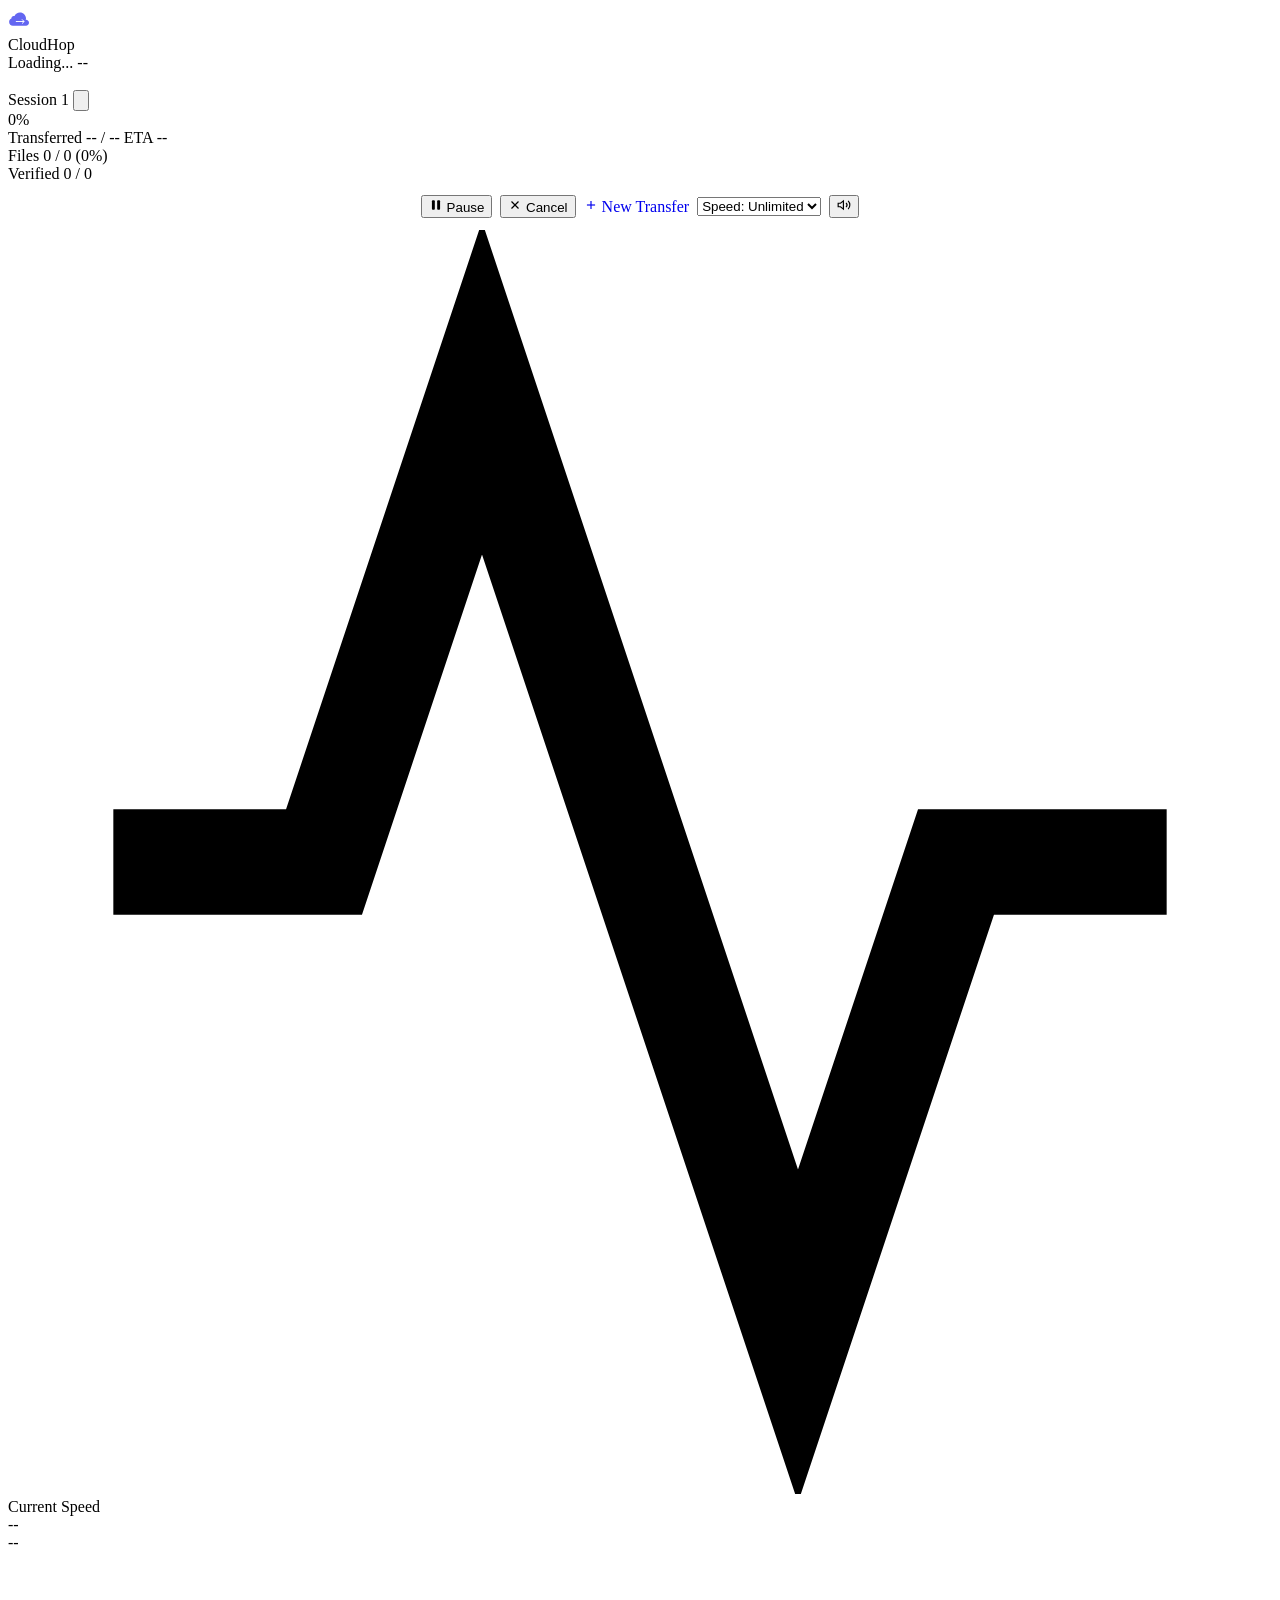
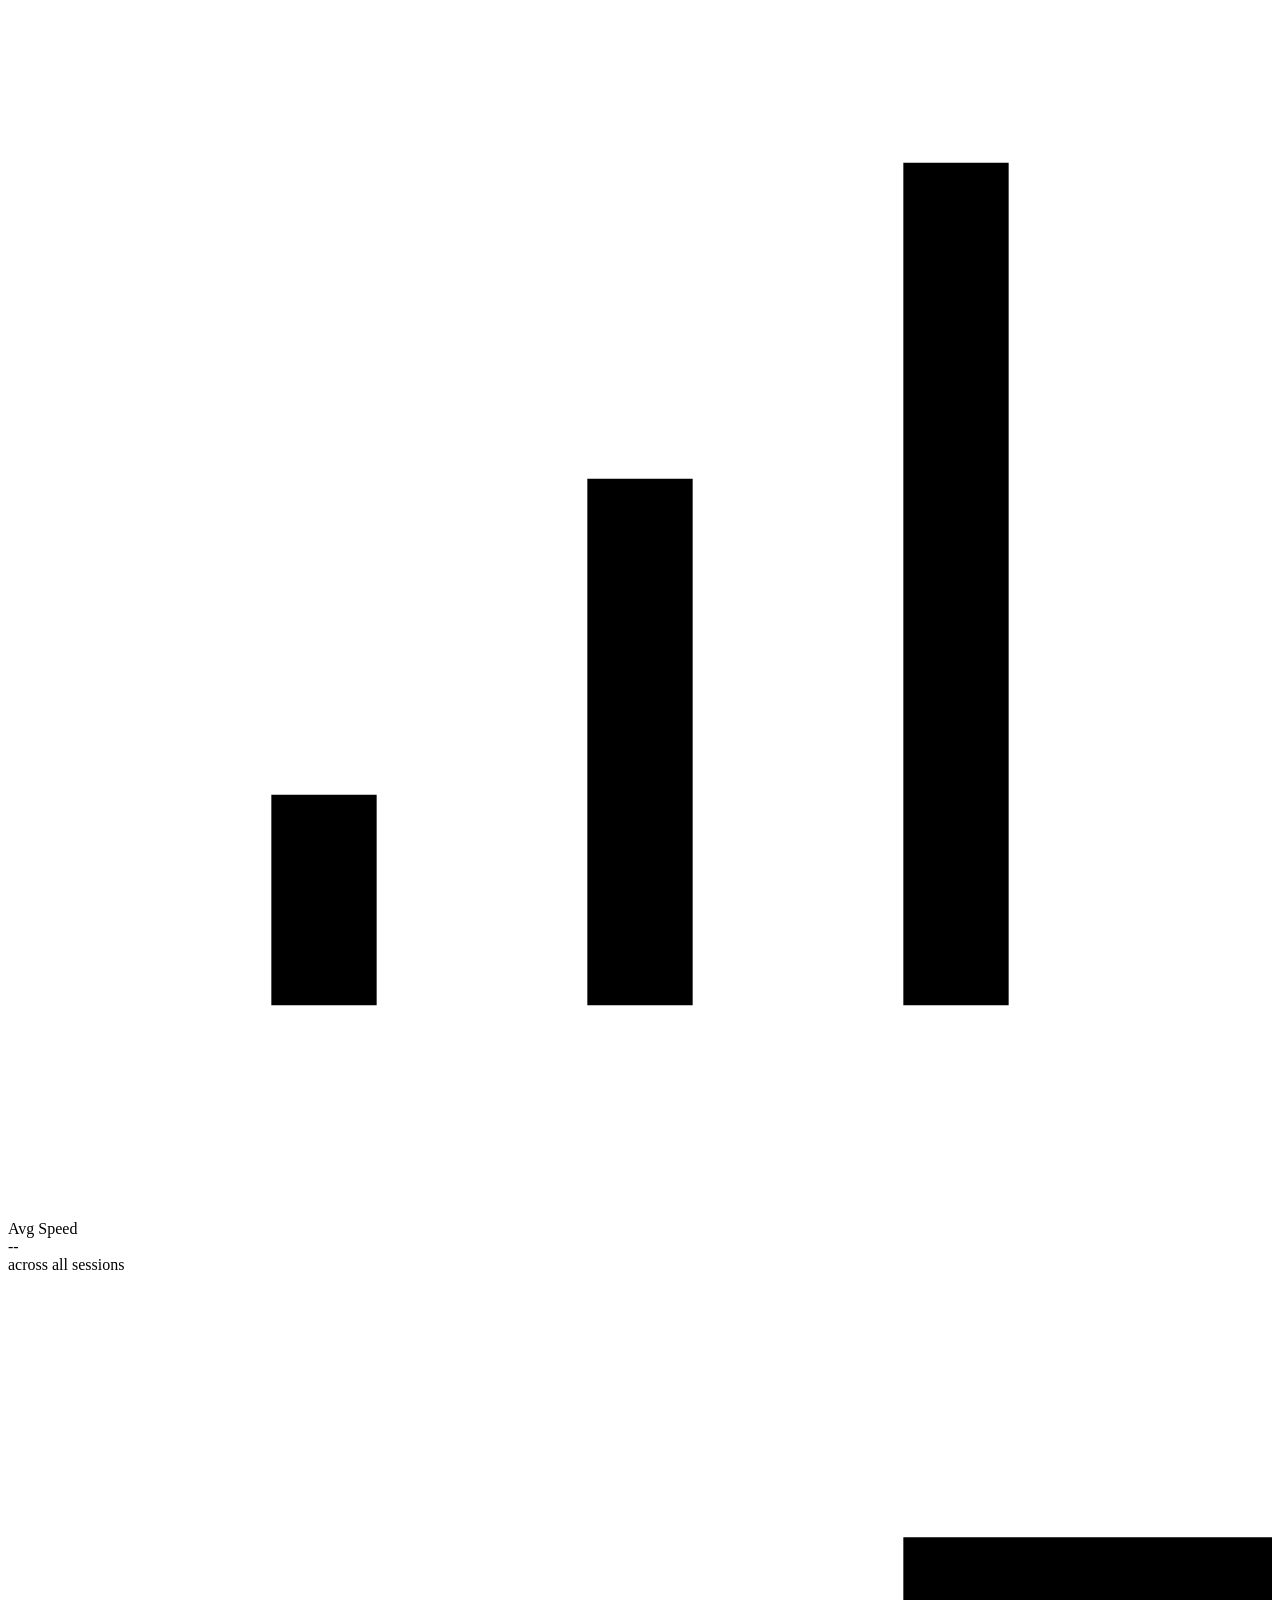
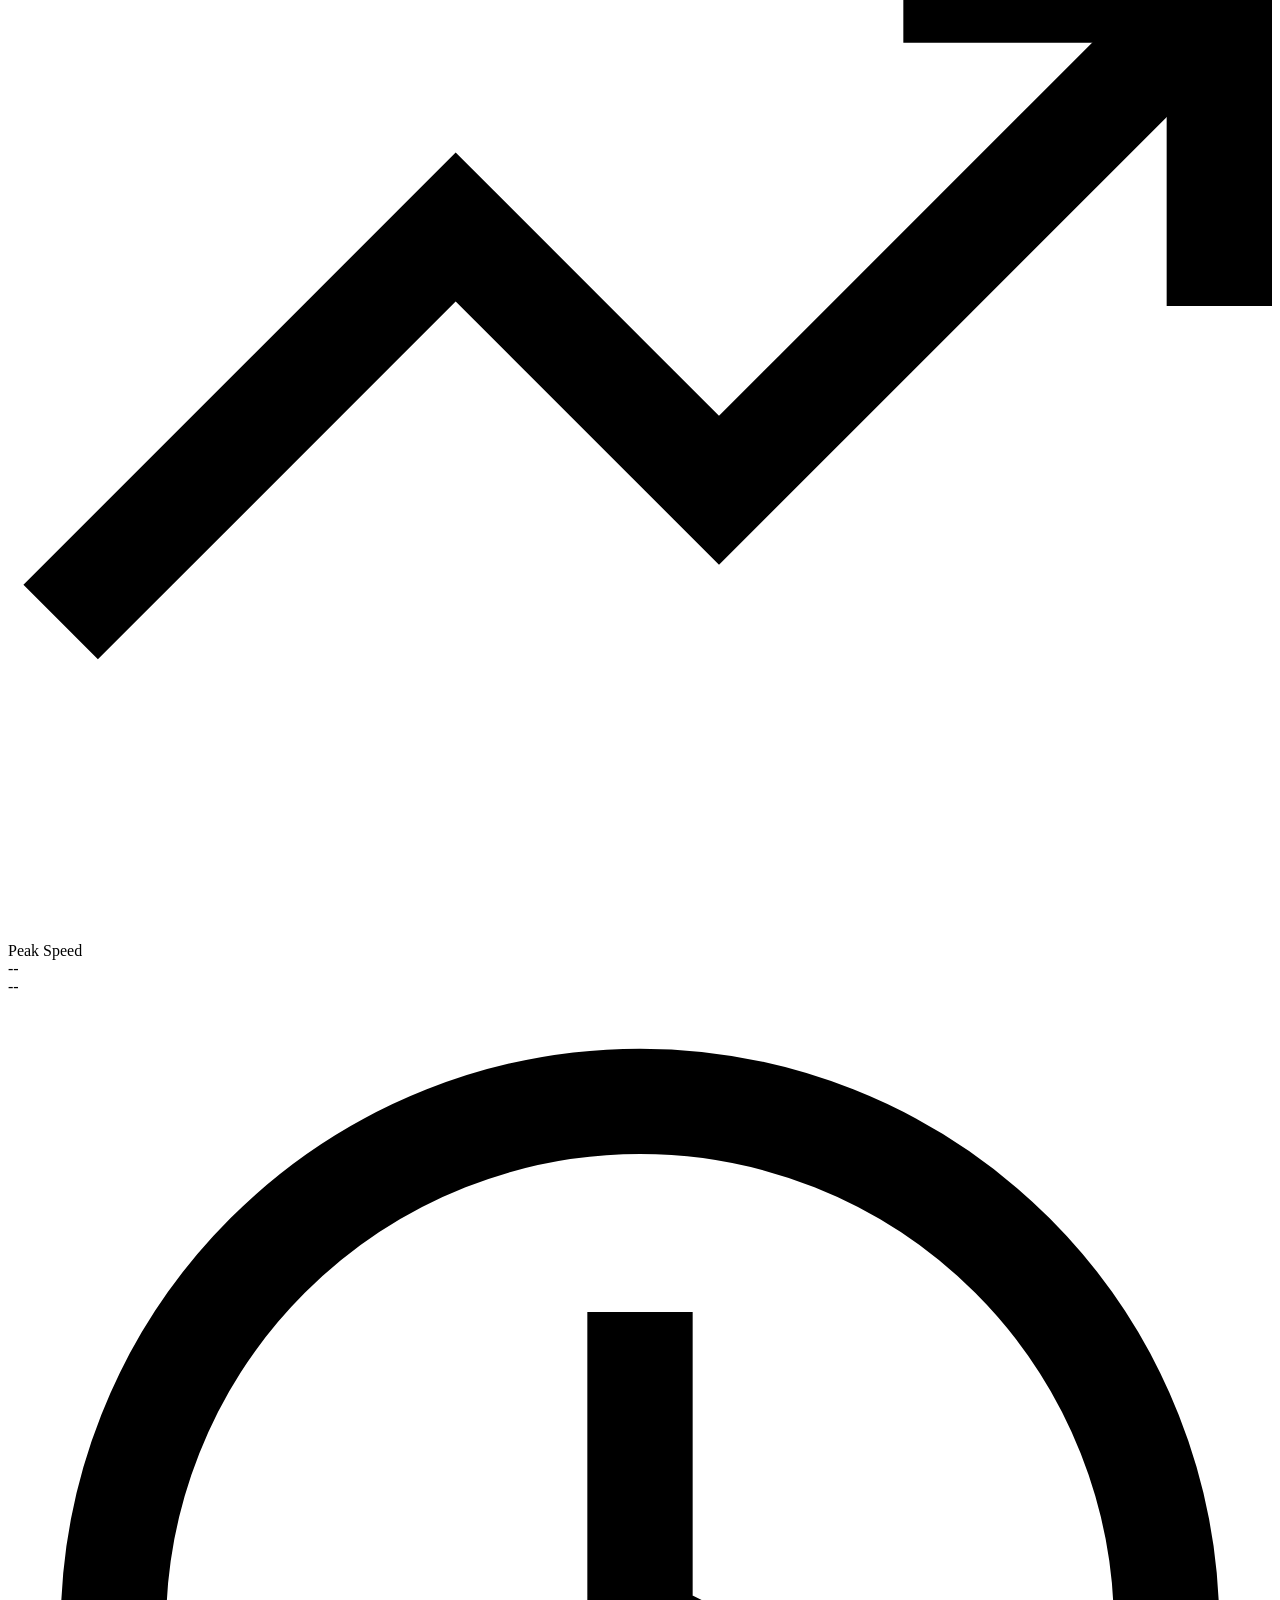
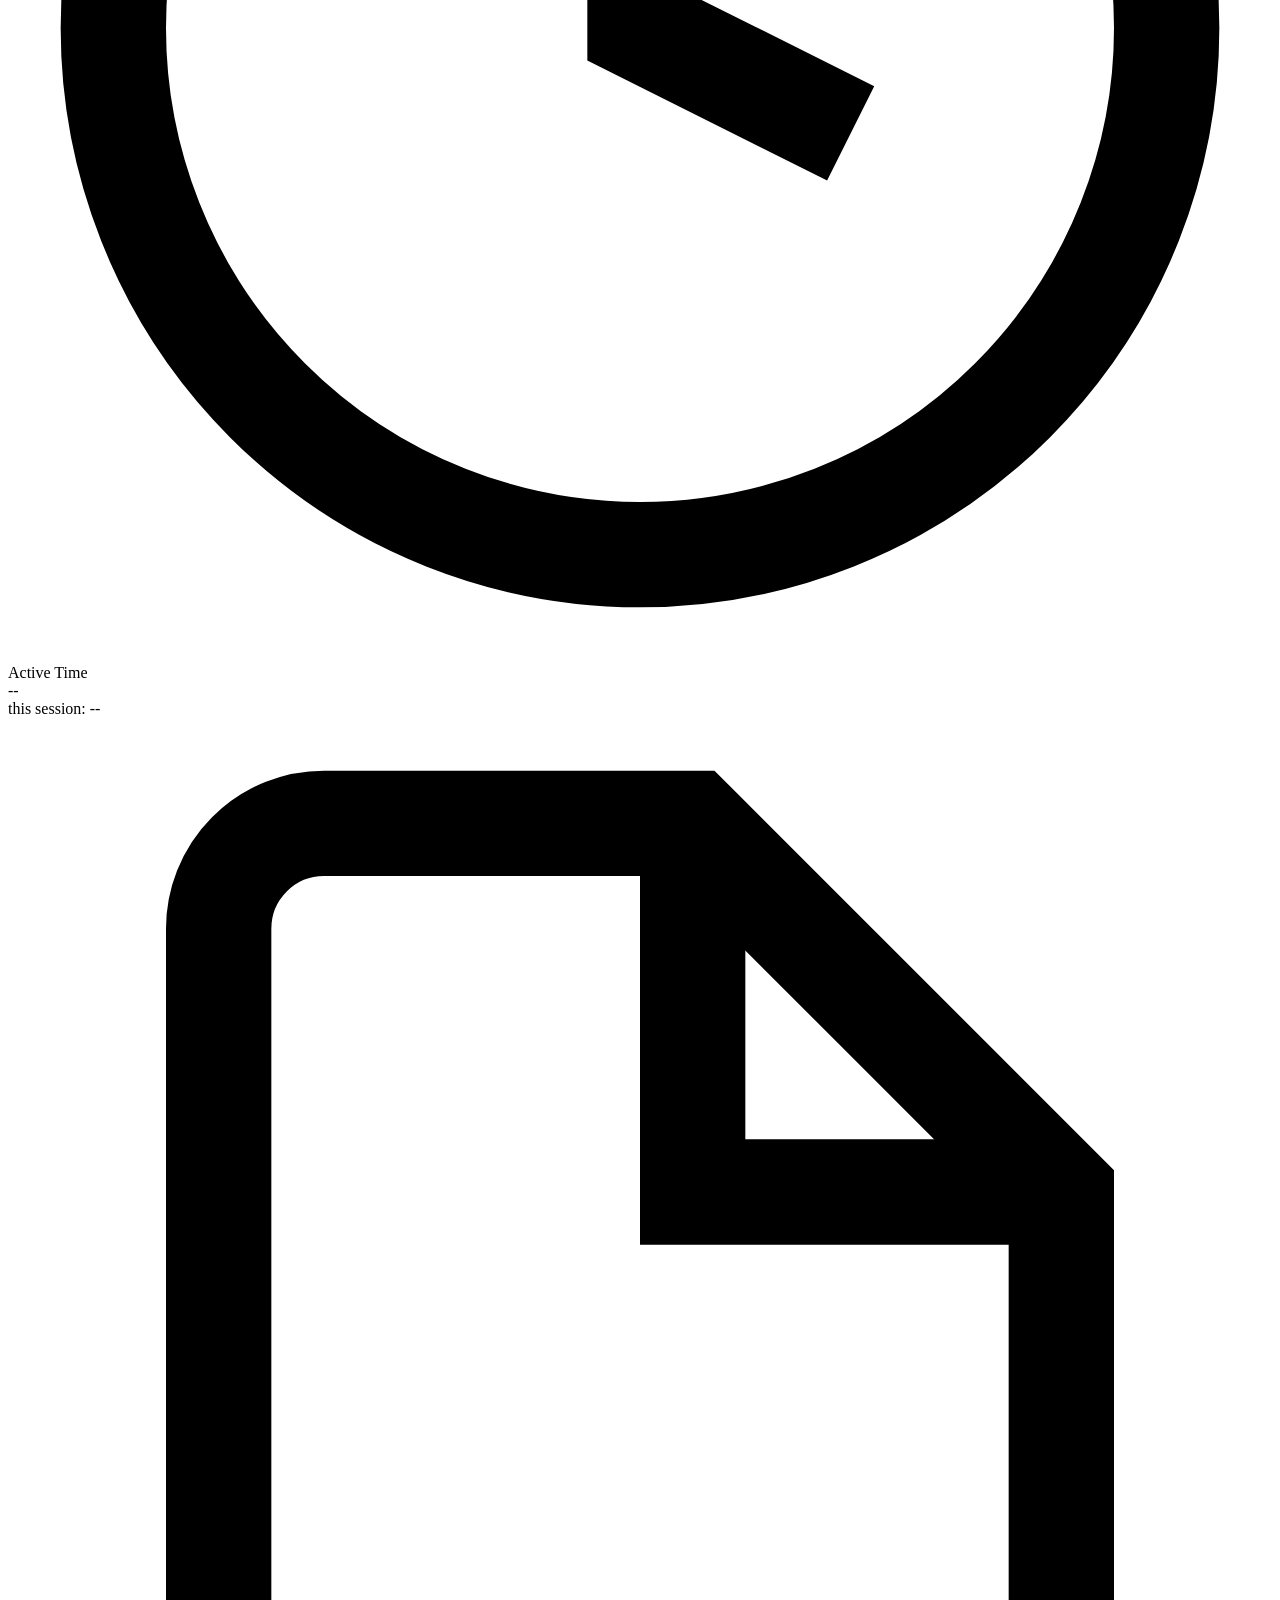
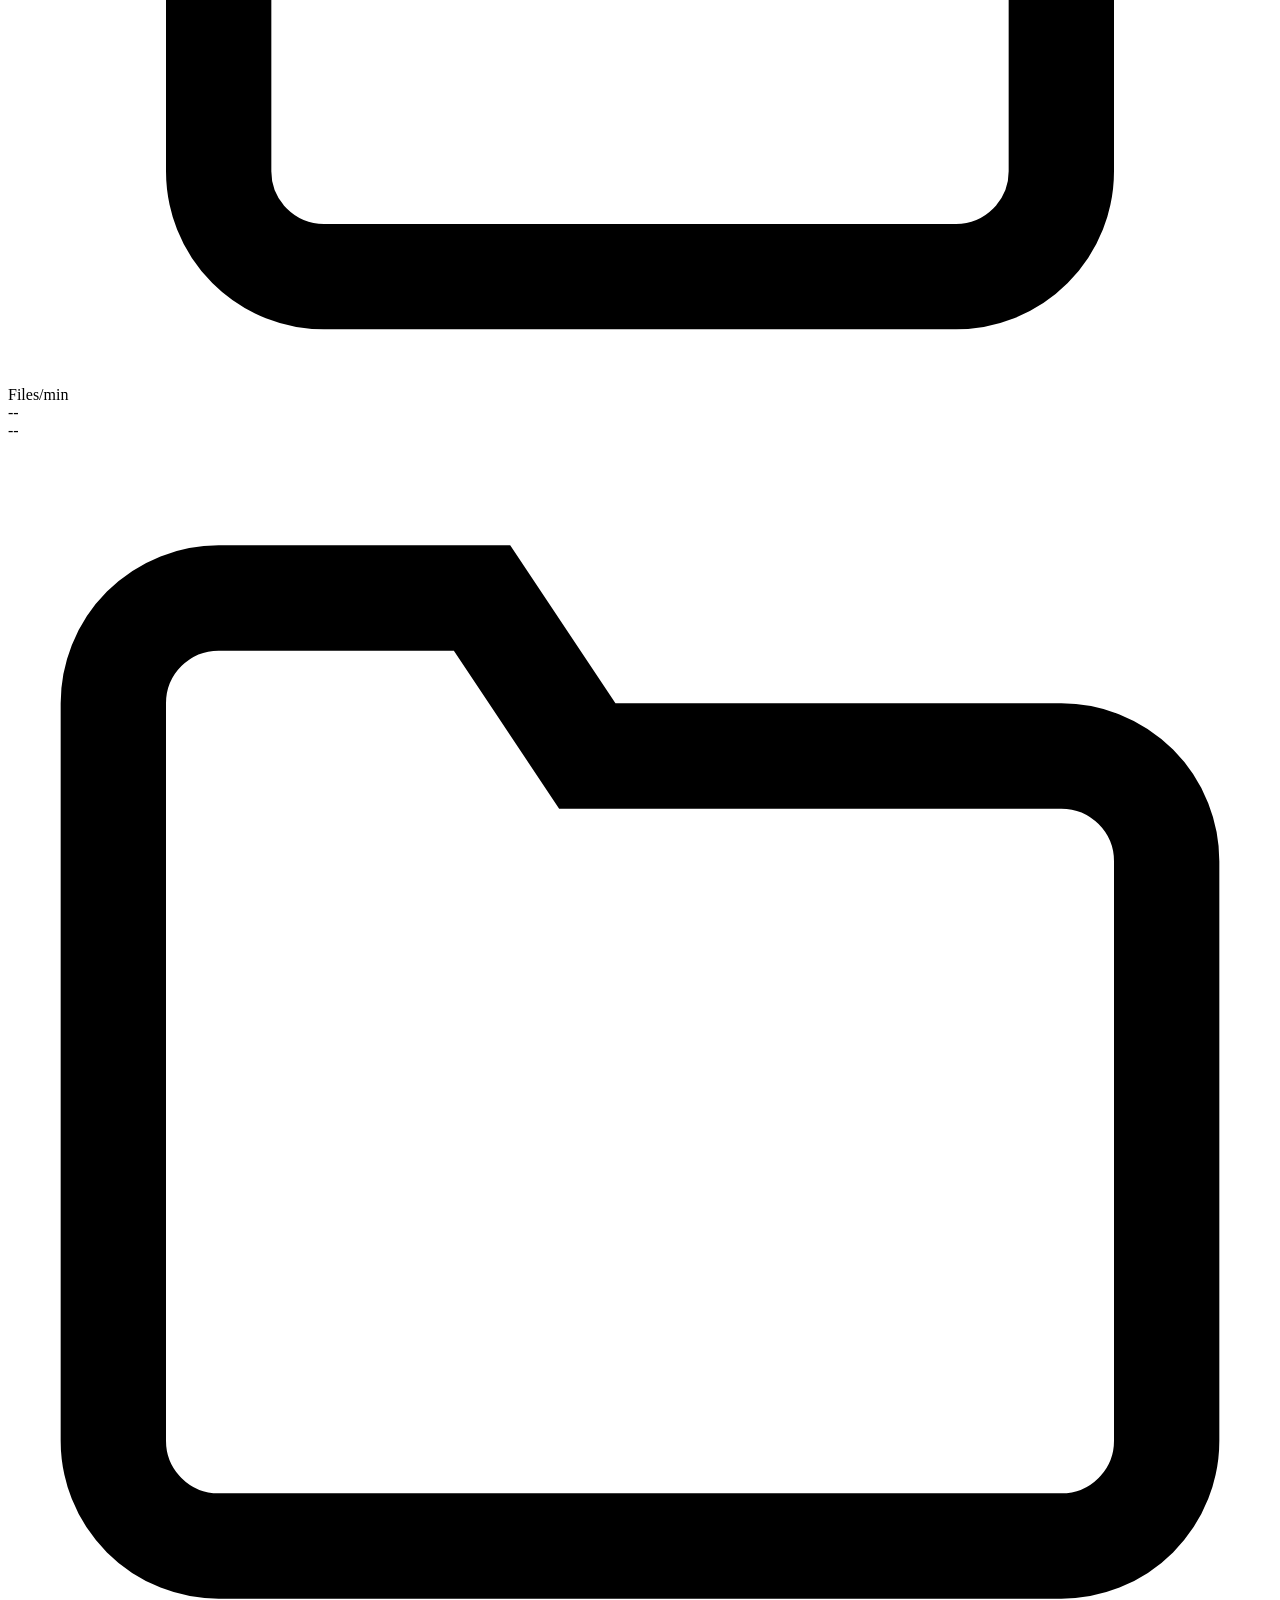
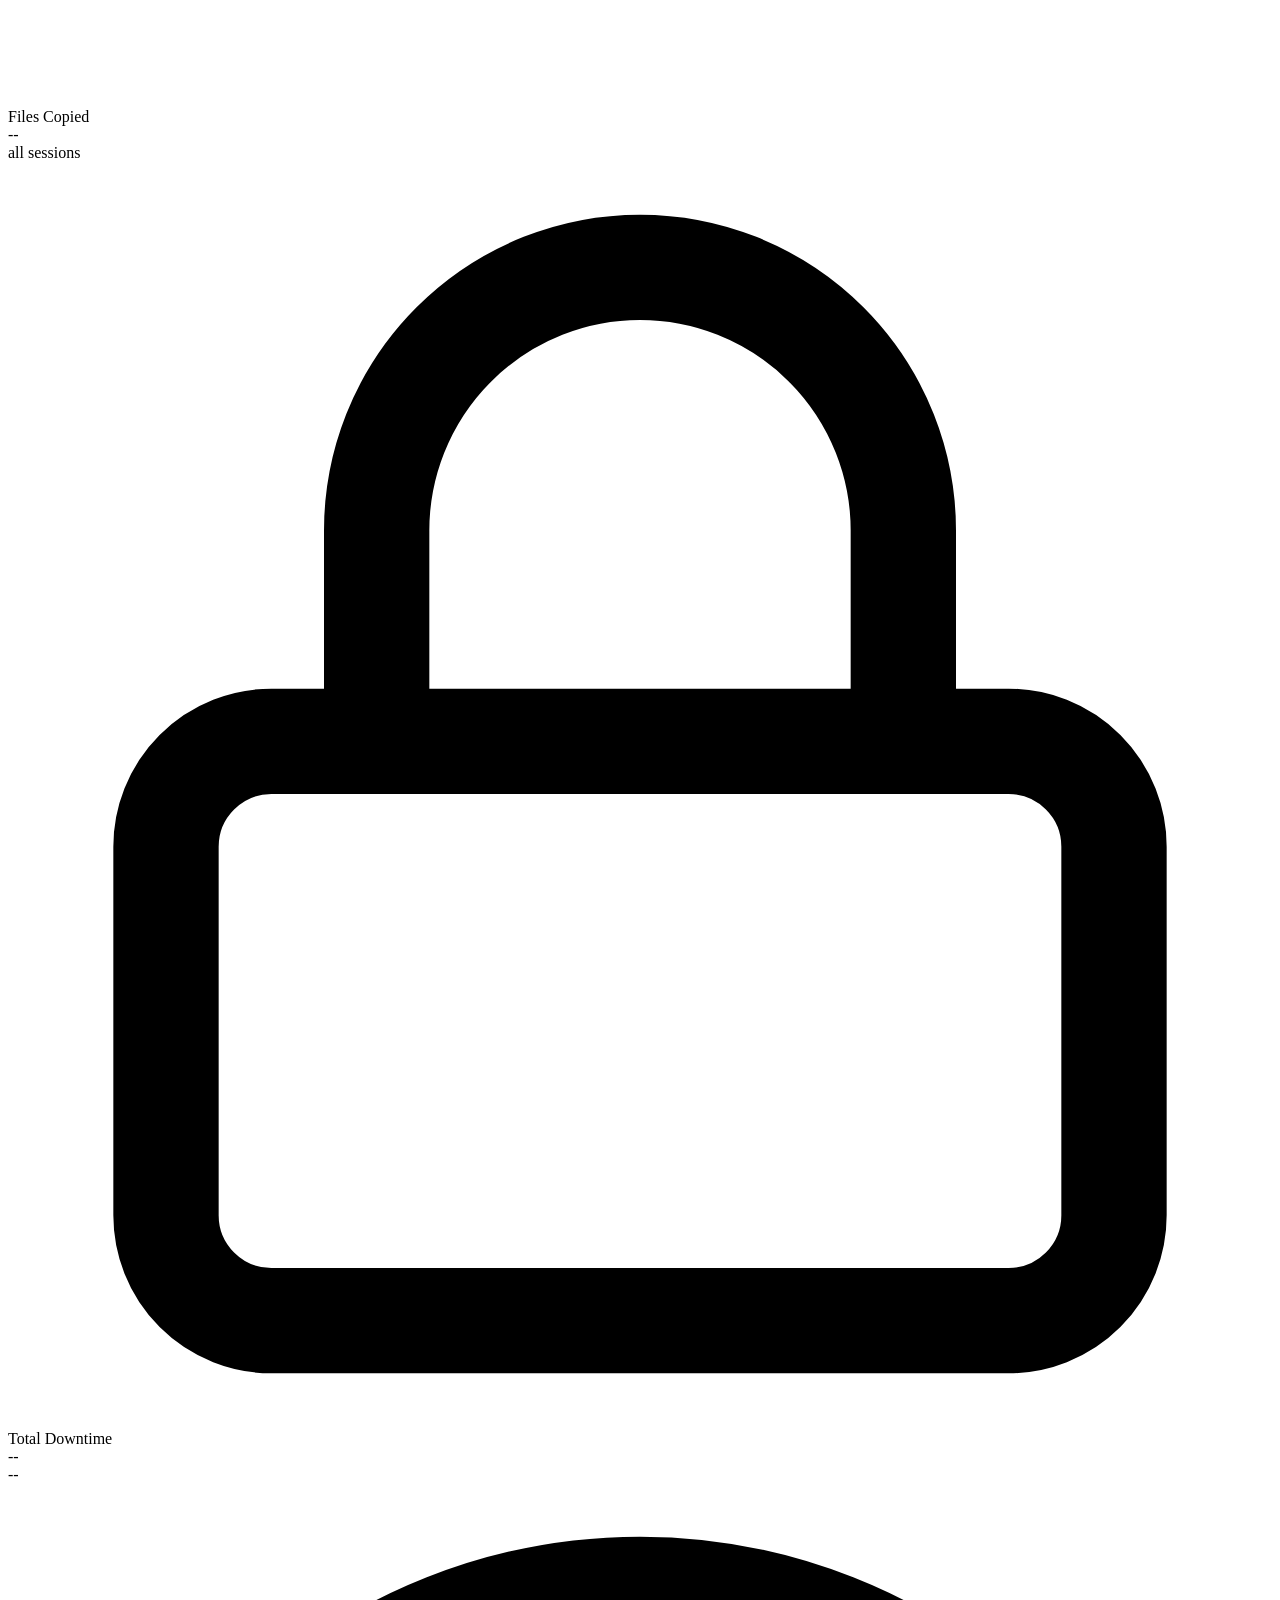
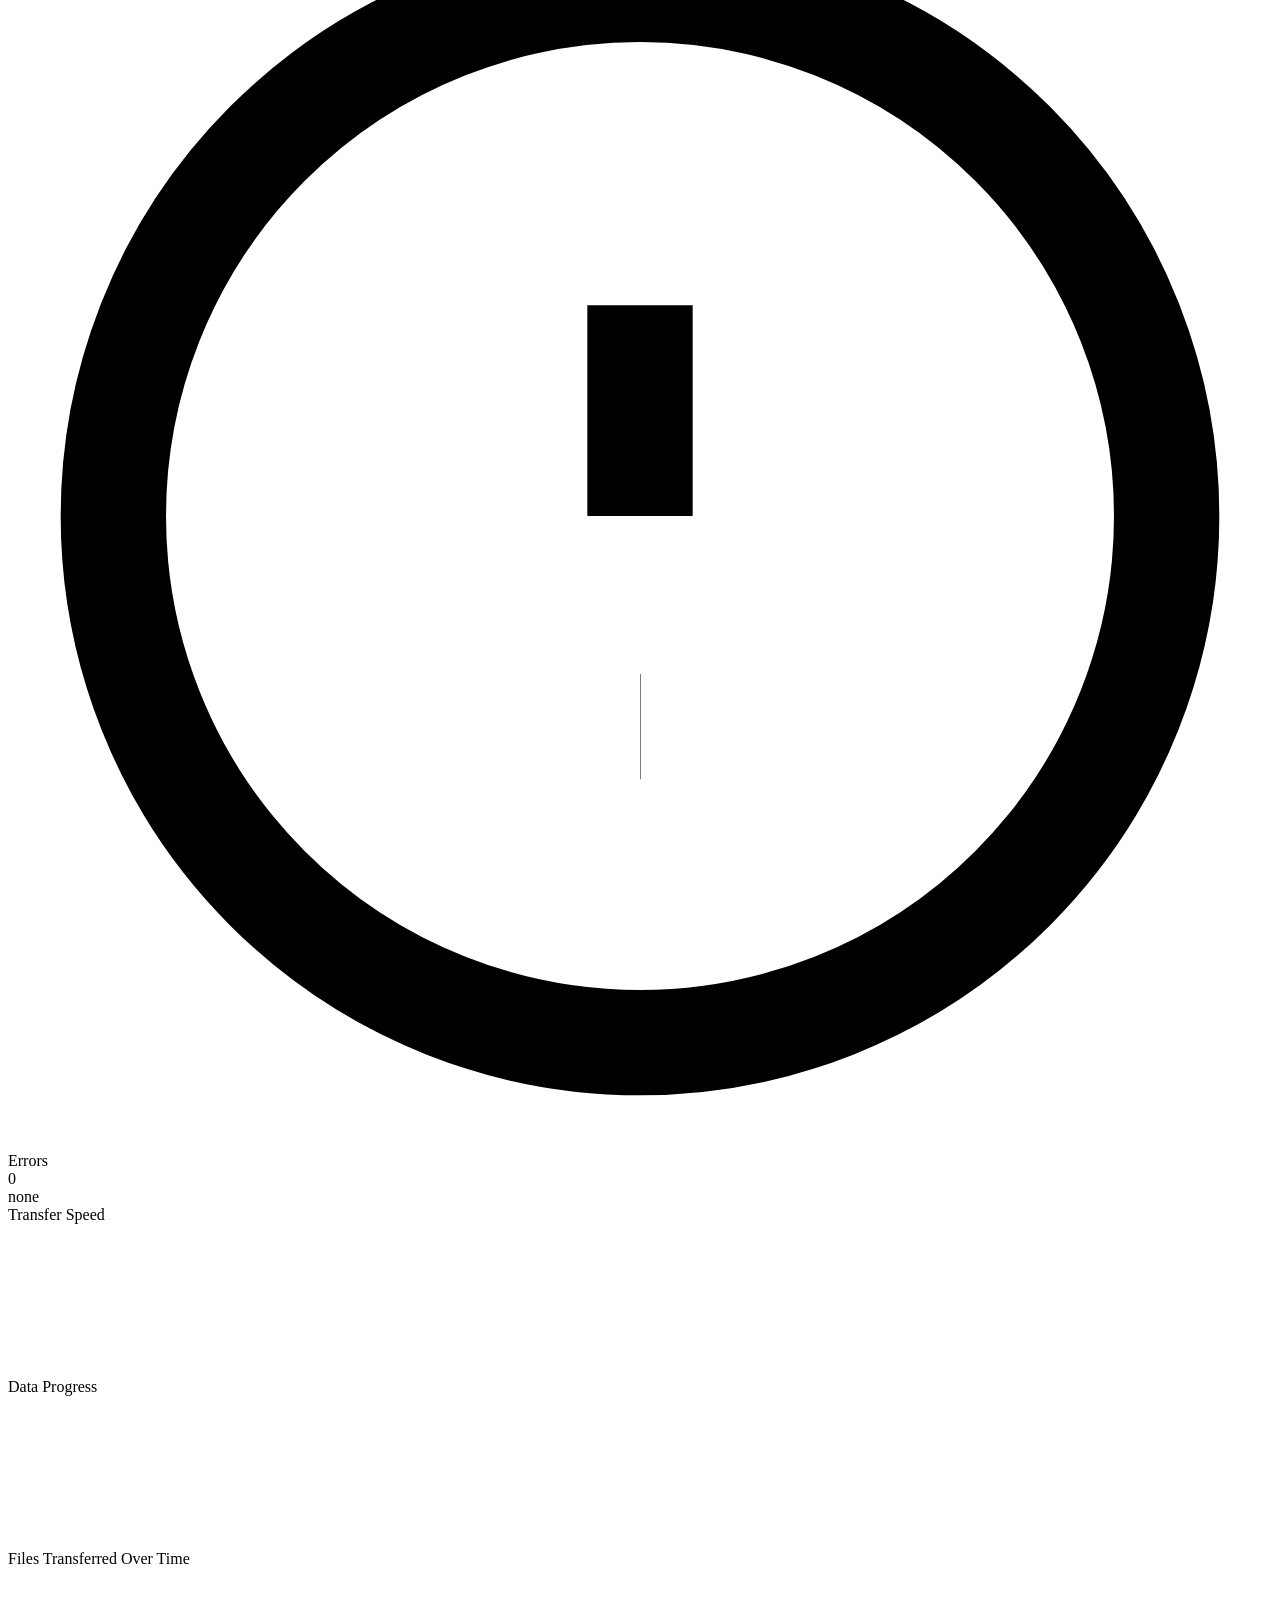
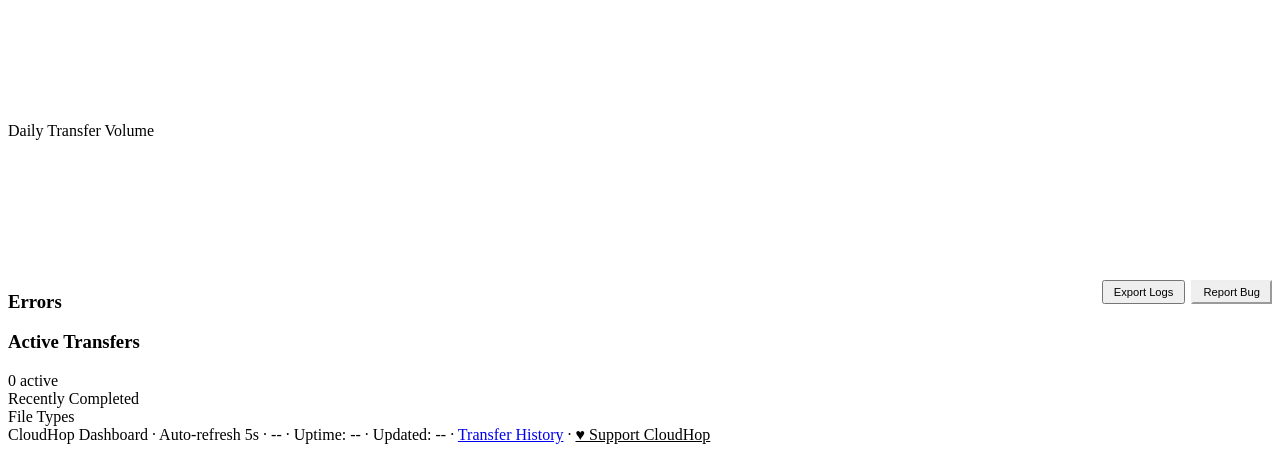
==== commit 29a0387e: "v0.9.2 - error reporting for users - Export Logs button: downloads sanitized error log (paths anonym" ====
--- a/cloudhop/templates/dashboard.html
+++ b/cloudhop/templates/dashboard.html
@@ -245,7 +245,13 @@
 
 <!-- ========== ERRORS ========== -->
 <div class="error-section" id="errorSection">
-  <h3>Errors</h3>
+  <div style="display:flex;justify-content:space-between;align-items:center;margin-bottom:8px;">
+    <h3 style="margin-bottom:0;">Errors</h3>
+    <div style="display:flex;gap:6px;">
+      <button onclick="exportErrorLog()" class="ctrl-btn" style="padding:4px 10px;font-size:0.7rem;">Export Logs</button>
+      <button onclick="reportError()" class="ctrl-btn" style="padding:4px 10px;font-size:0.7rem;color:var(--primary);border-color:rgba(var(--primary-rgb),0.3);">Report Bug</button>
+    </div>
+  </div>
   <div id="errorList"></div>
 </div>
 
@@ -277,6 +283,11 @@
 
 </div>
 
+<div id="updateBanner" role="alert" style="display:none;position:fixed;bottom:0;left:0;right:0;background:linear-gradient(90deg,var(--primary),var(--secondary));color:#fff;text-align:center;padding:12px 16px;font-size:0.85rem;z-index:200;display:none;">
+  <span id="updateMsg"></span>
+  <a id="updateAction" href="#" style="color:#fff;font-weight:700;text-decoration:underline;margin-left:8px;"></a>
+  <button onclick="this.parentElement.style.display='none'" style="background:none;border:none;color:rgba(255,255,255,0.7);cursor:pointer;margin-left:12px;font-size:1rem;">&#10005;</button>
+</div>
 <div class="toast" id="toast" role="status" aria-live="polite"></div>
 <div id="connLost" role="alert" aria-live="assertive" style="display:none;position:fixed;top:0;left:0;right:0;background:var(--red);color:#fff;text-align:center;padding:12px 16px;font-size:0.85rem;z-index:300;">
   <div style="font-weight:700;margin-bottom:4px;">CloudHop server stopped</div>
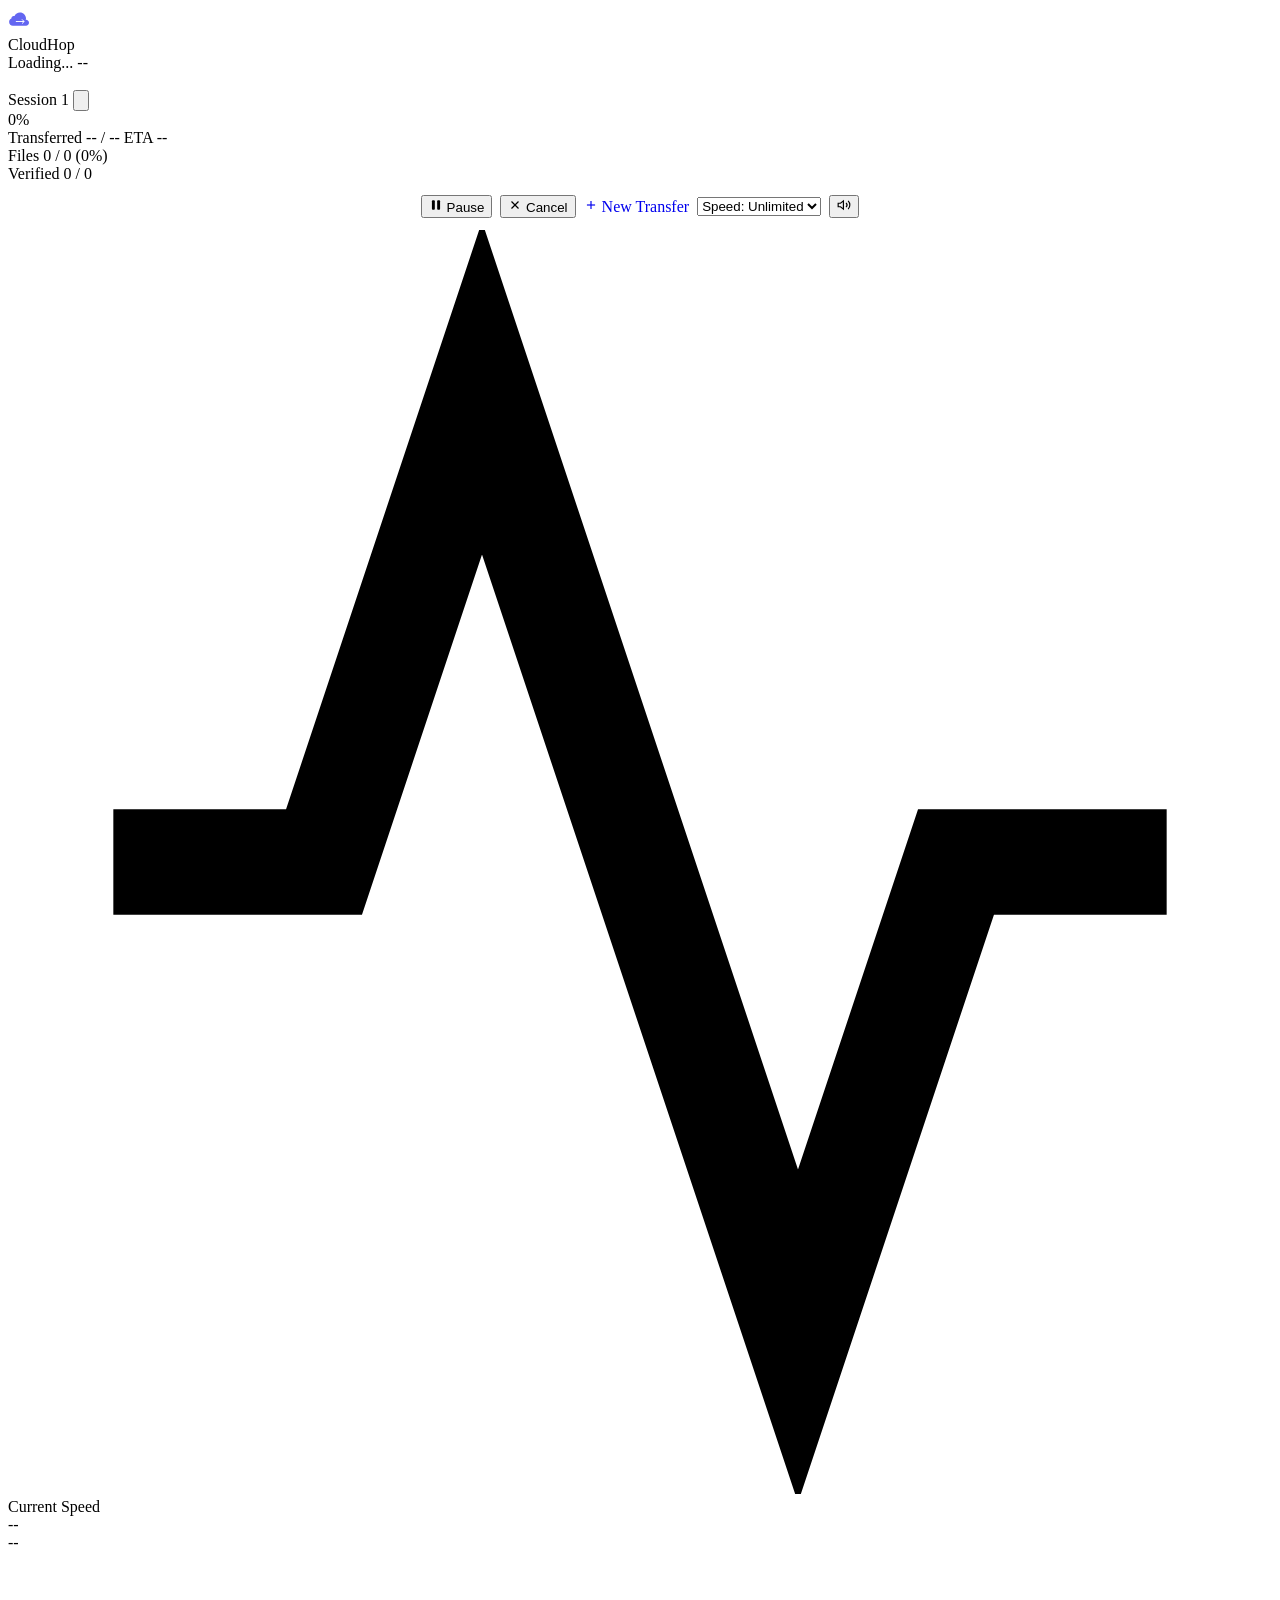
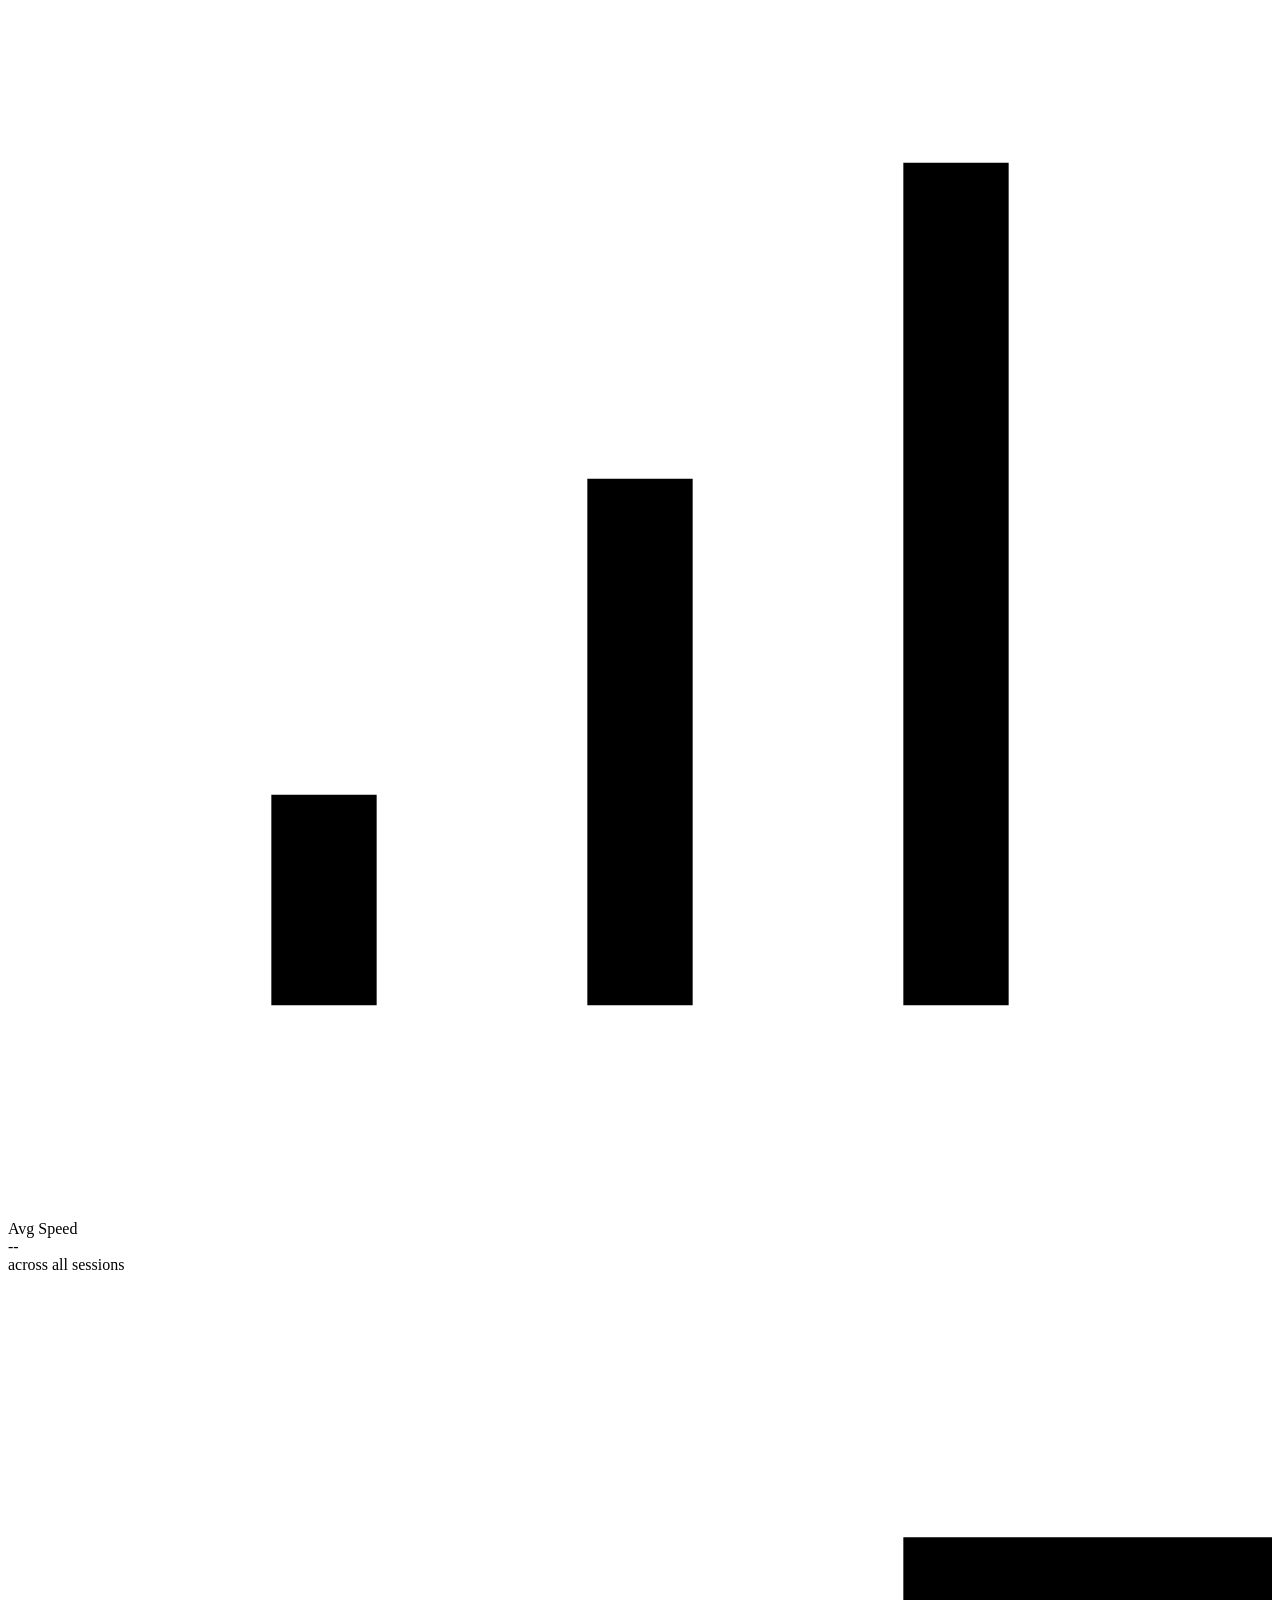
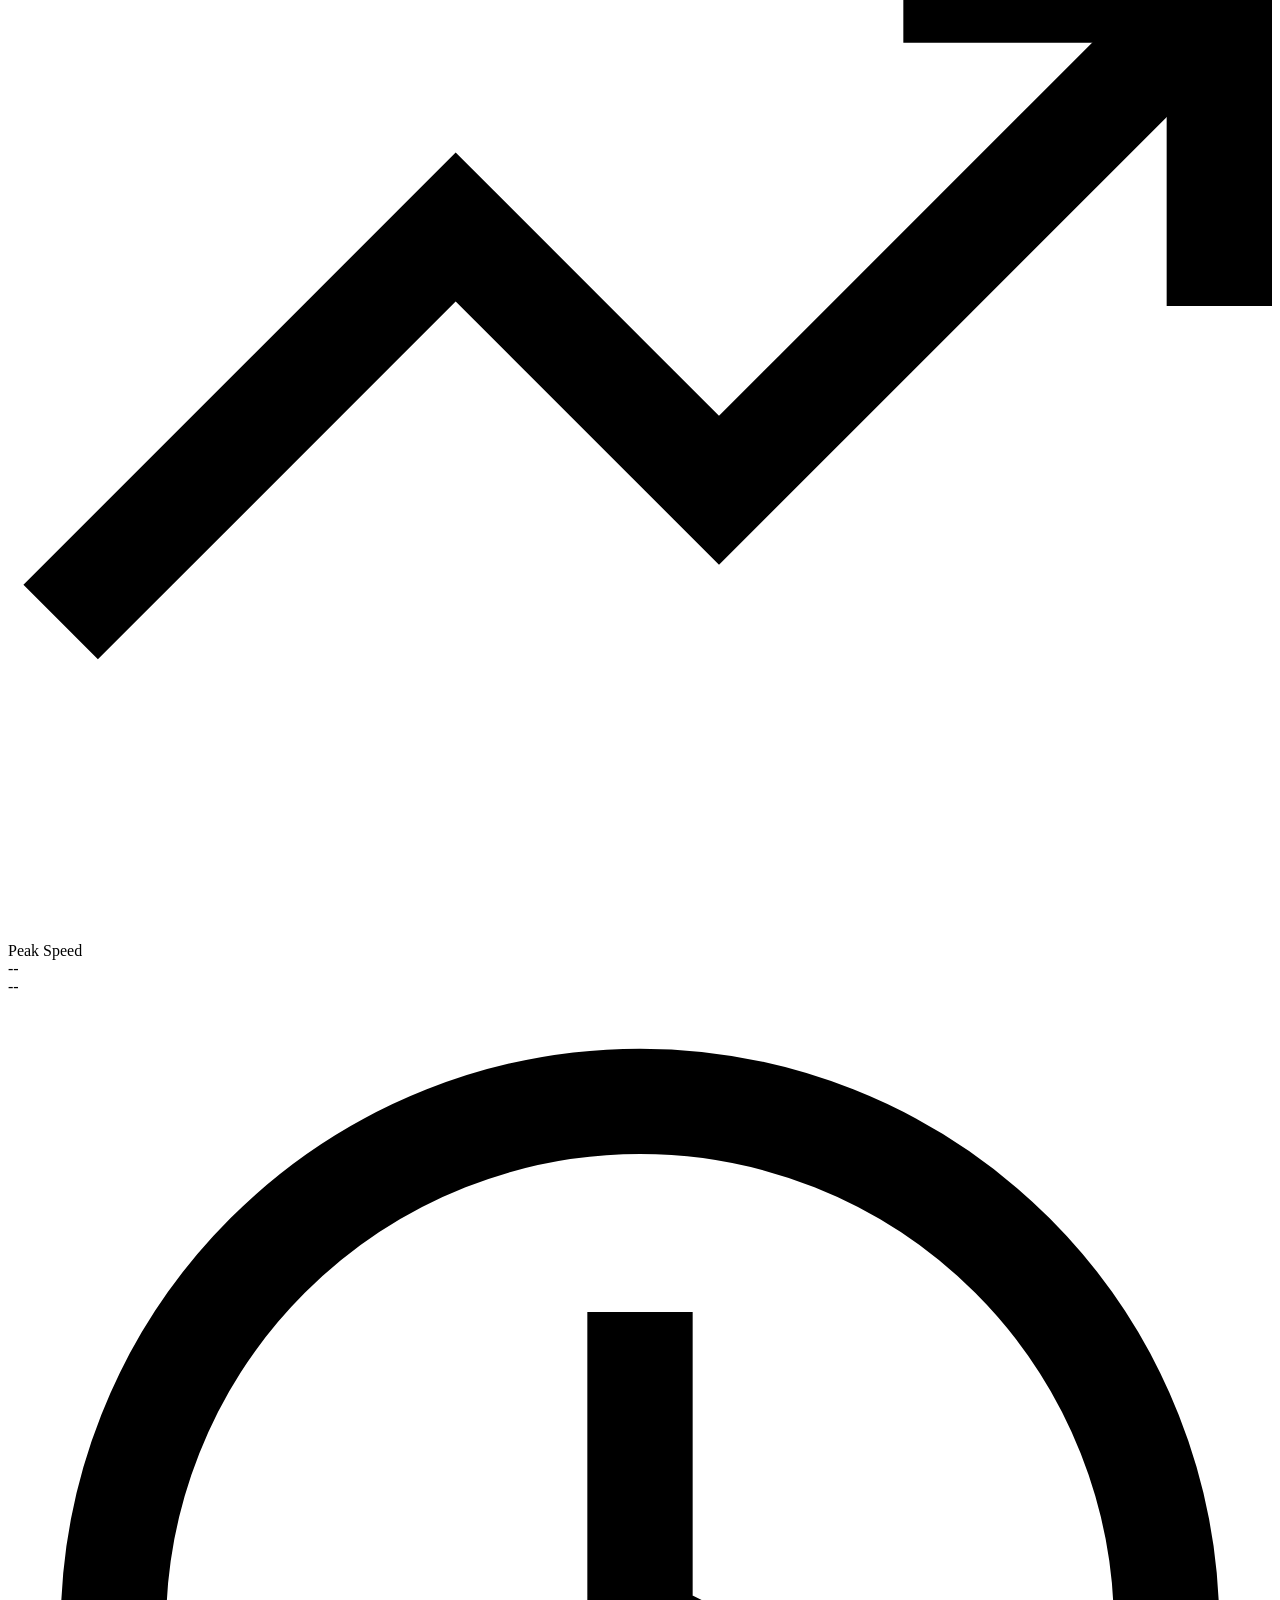
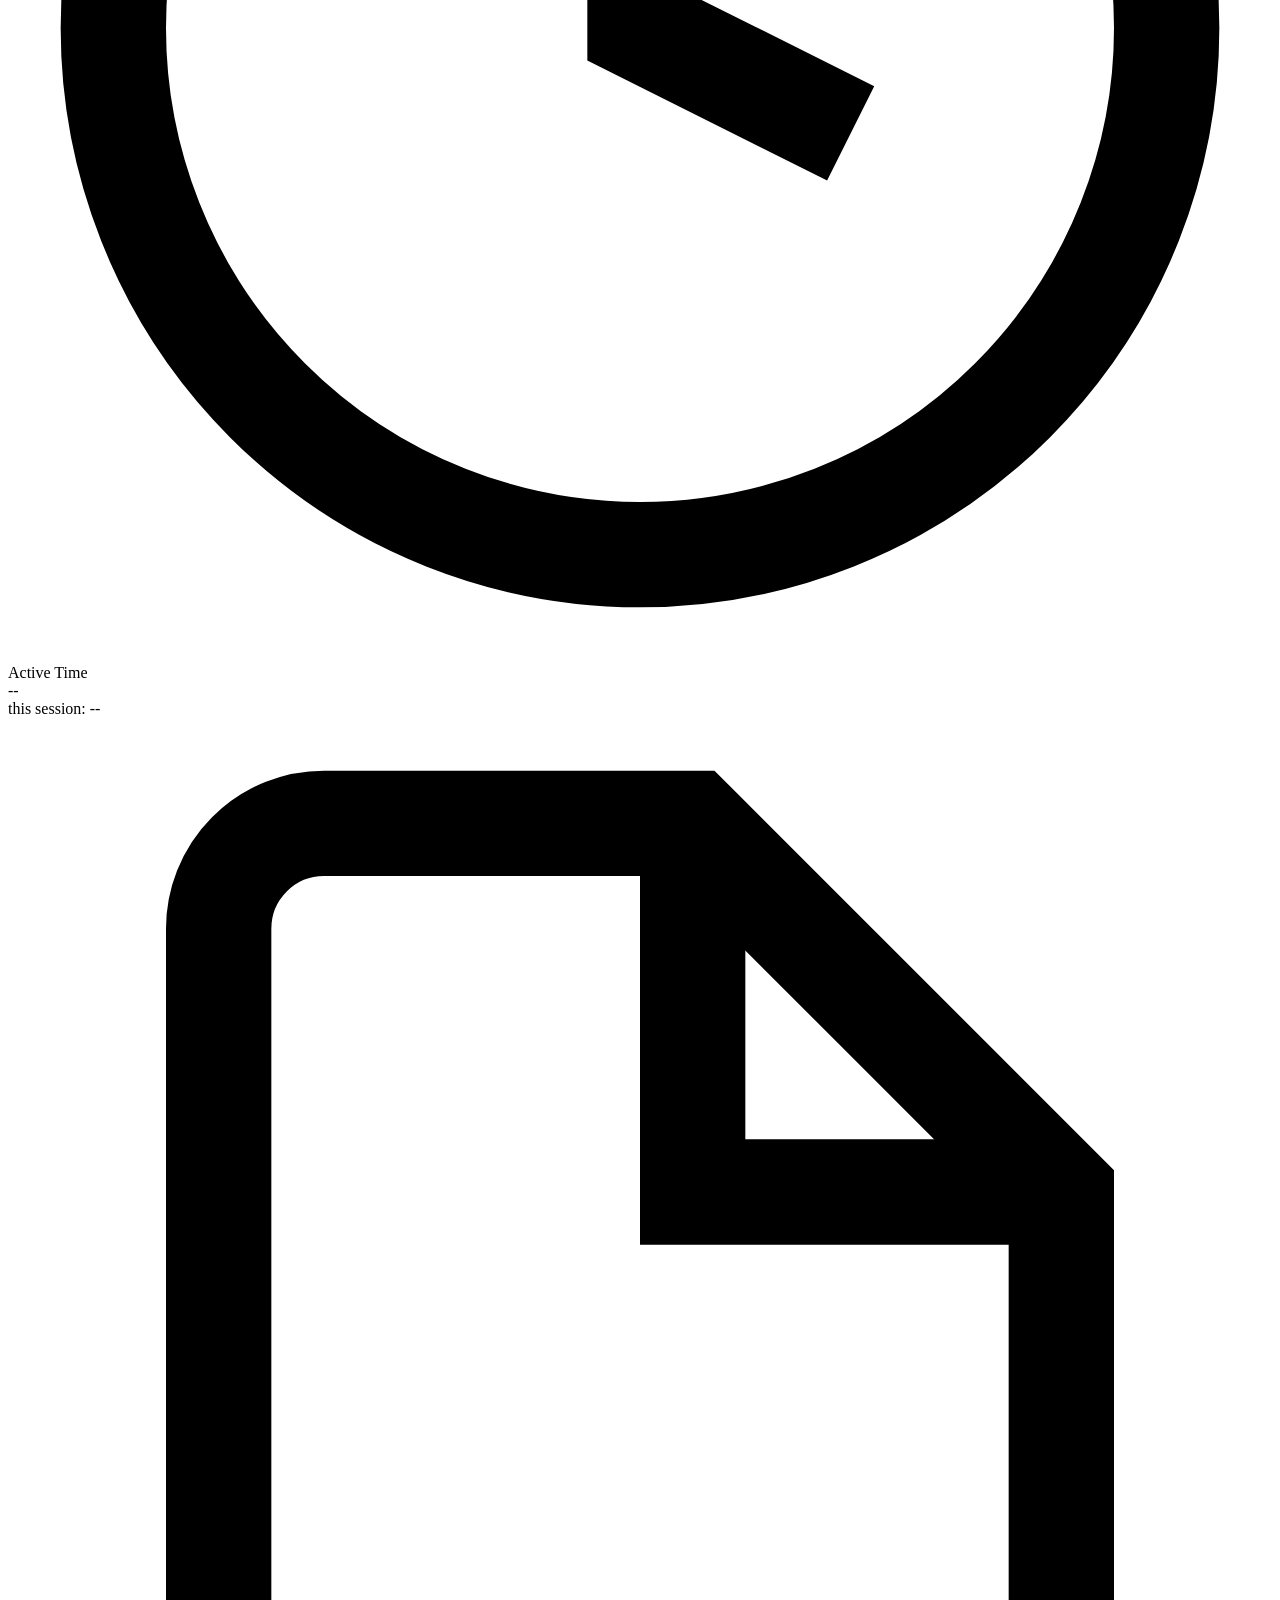
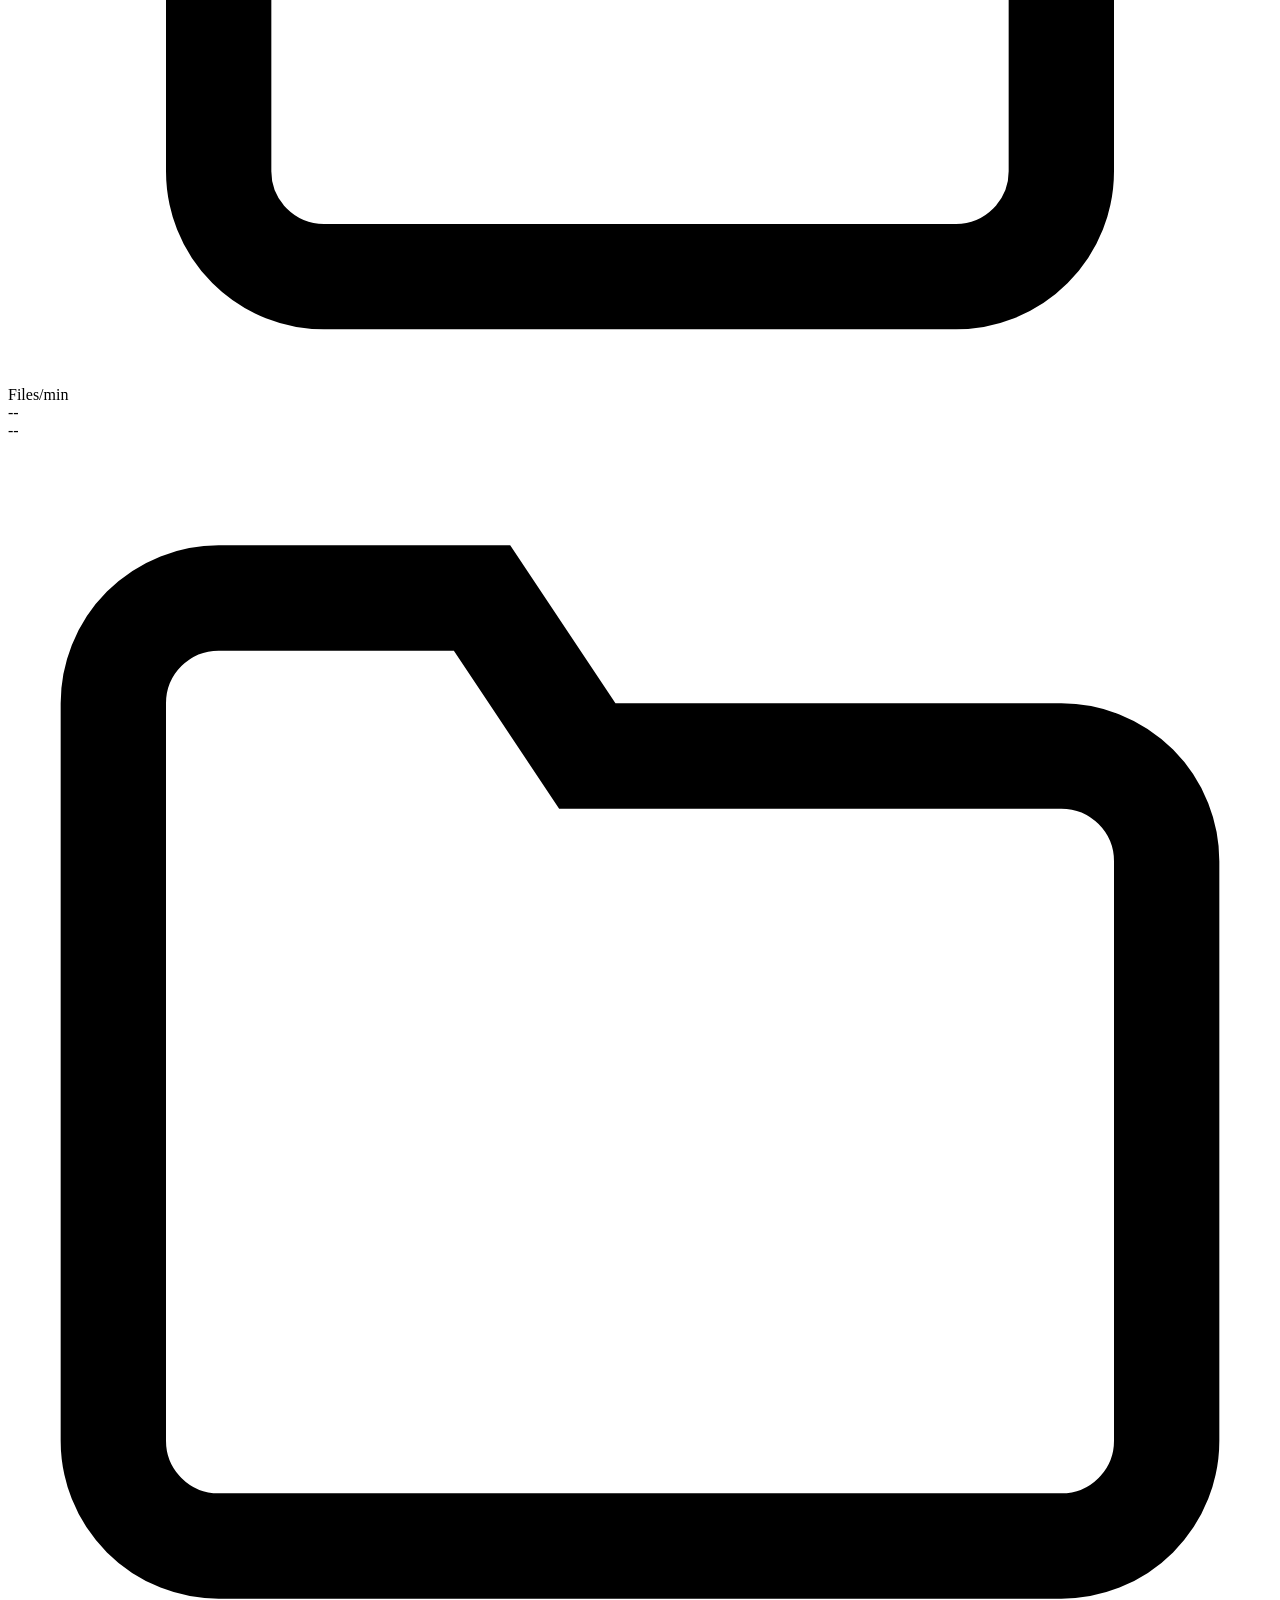
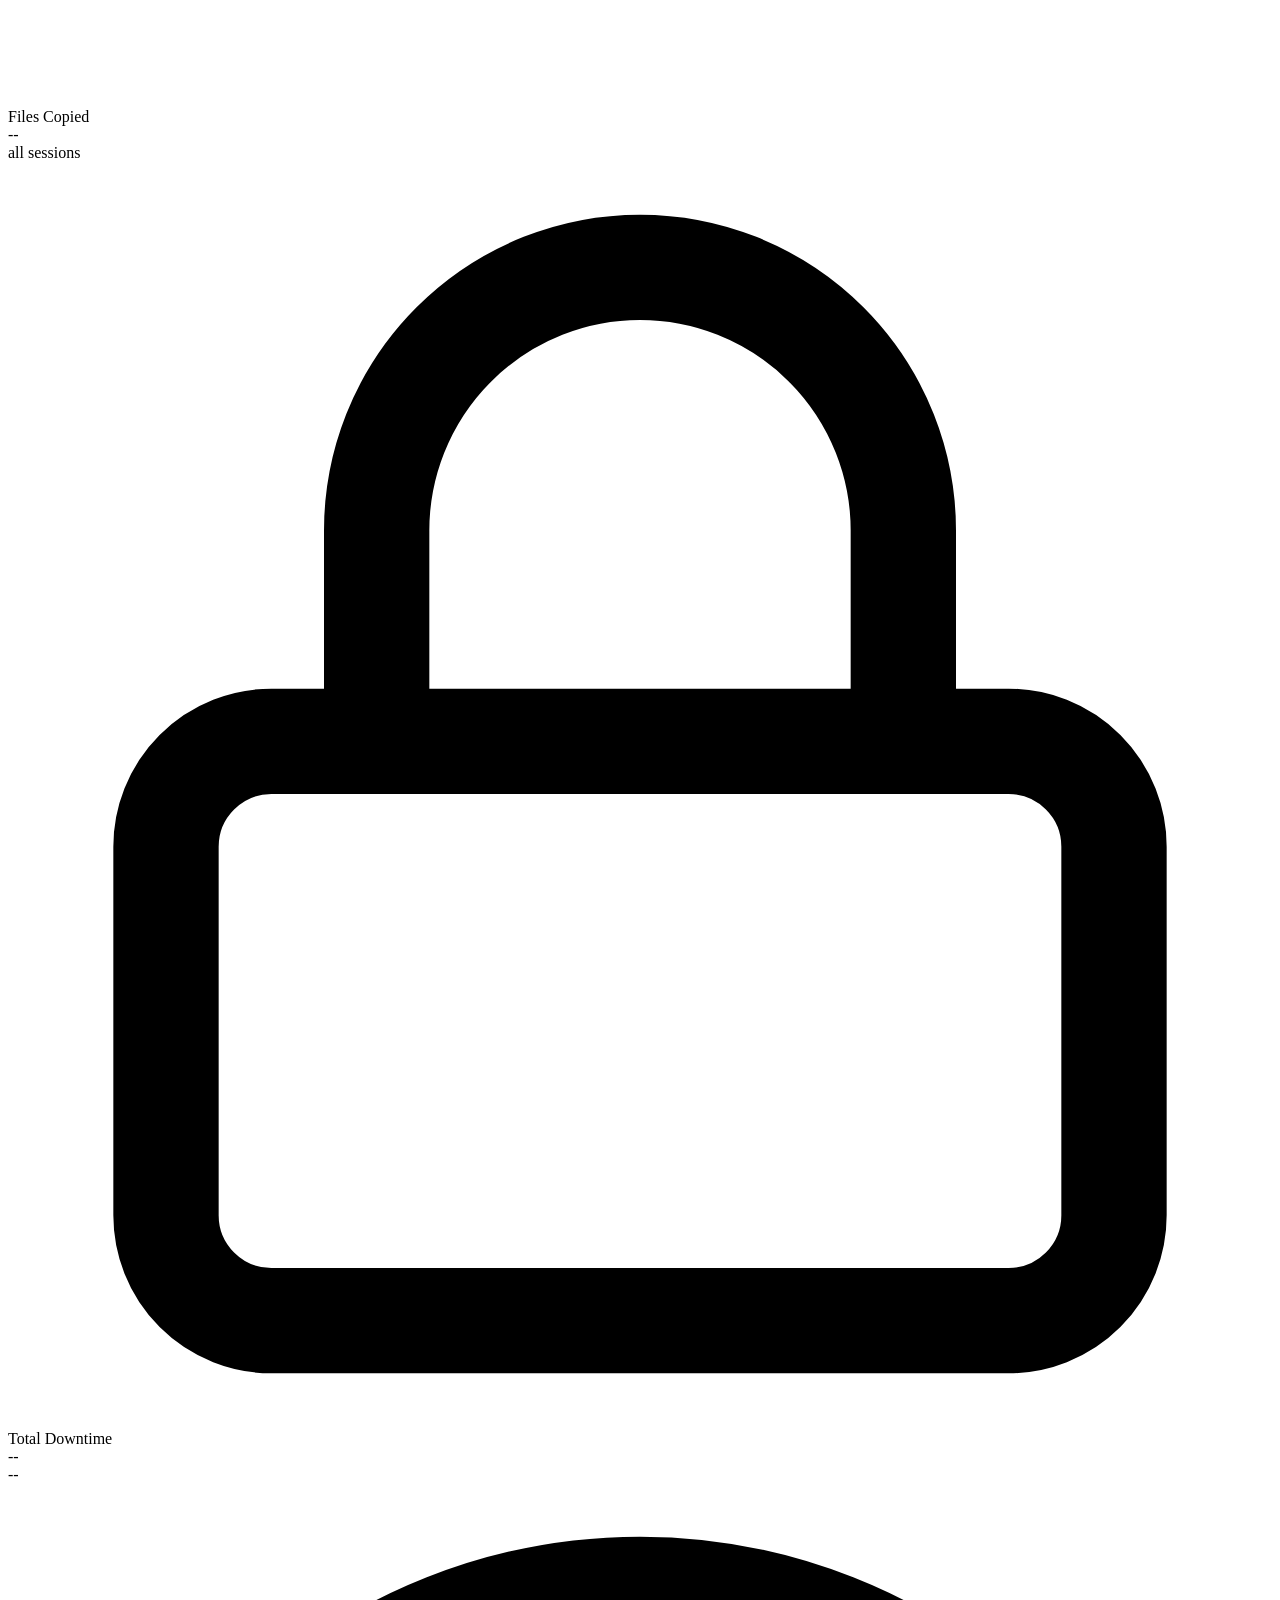
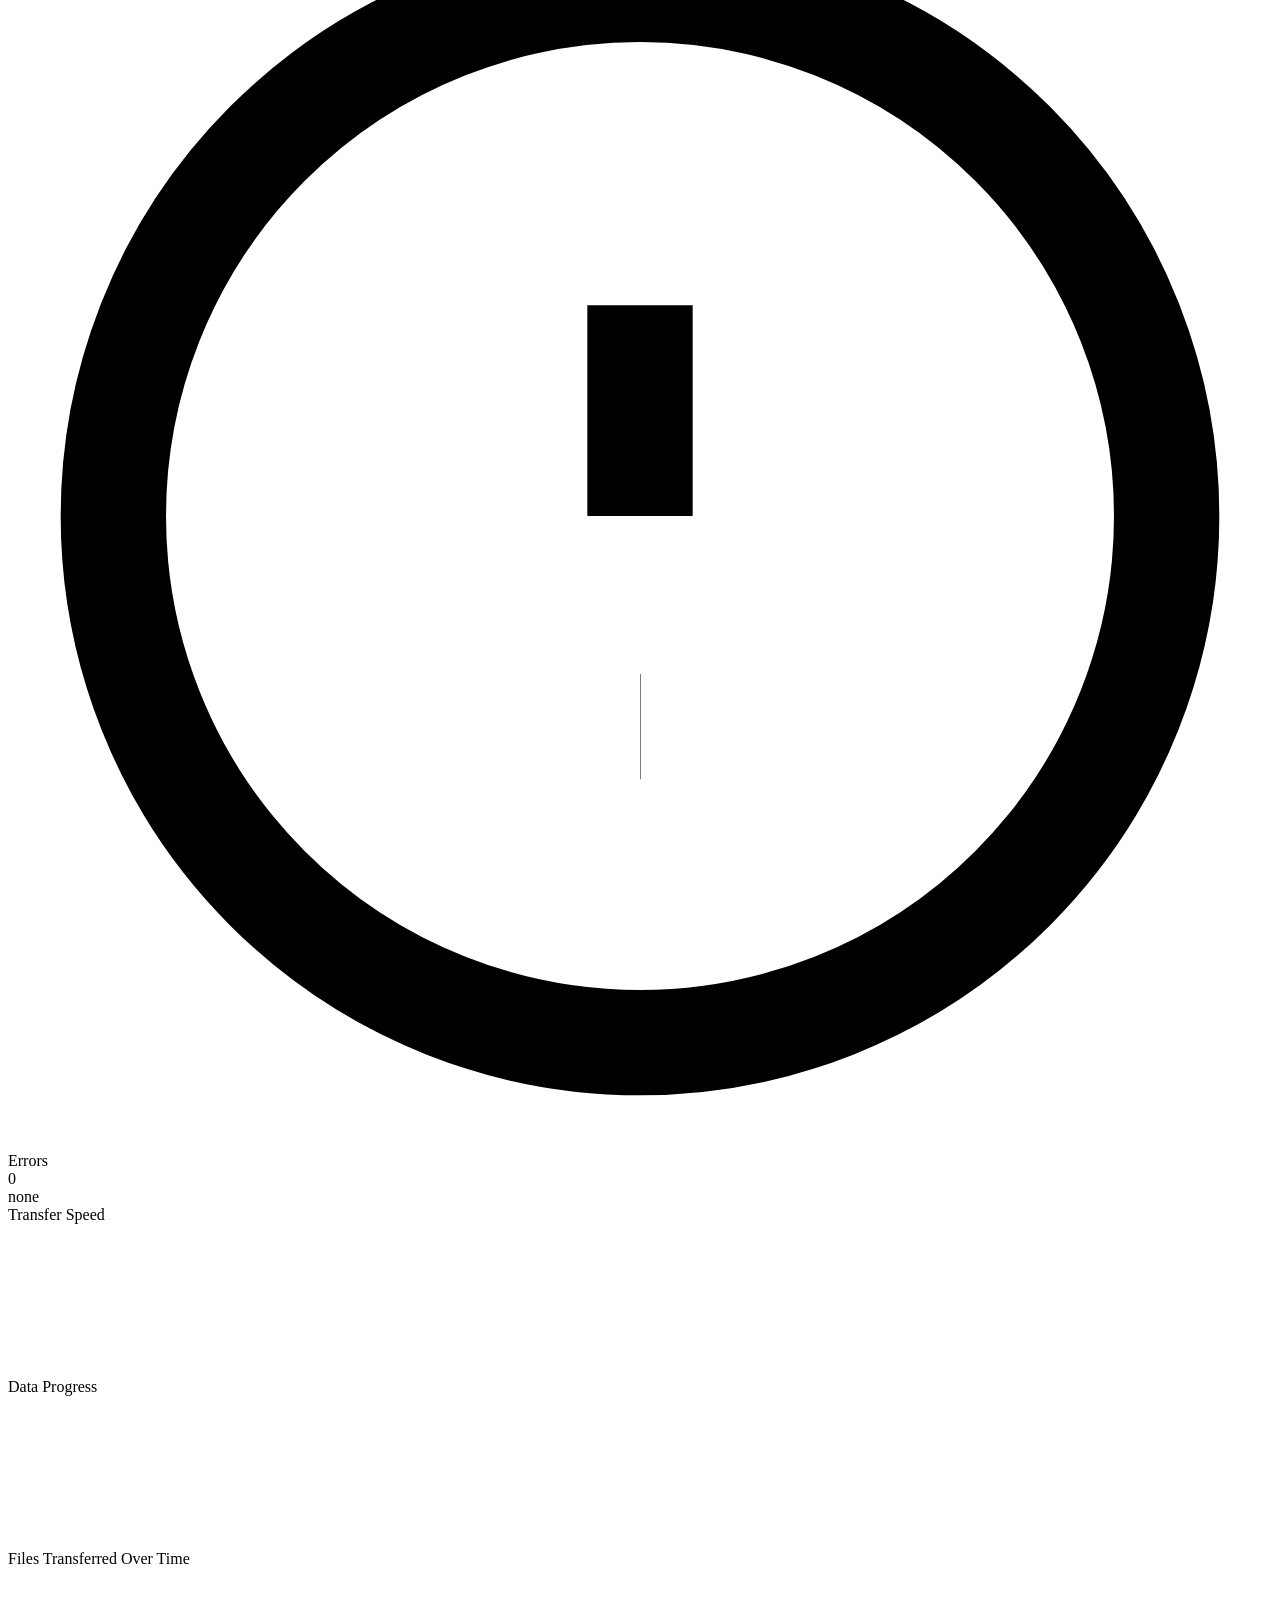
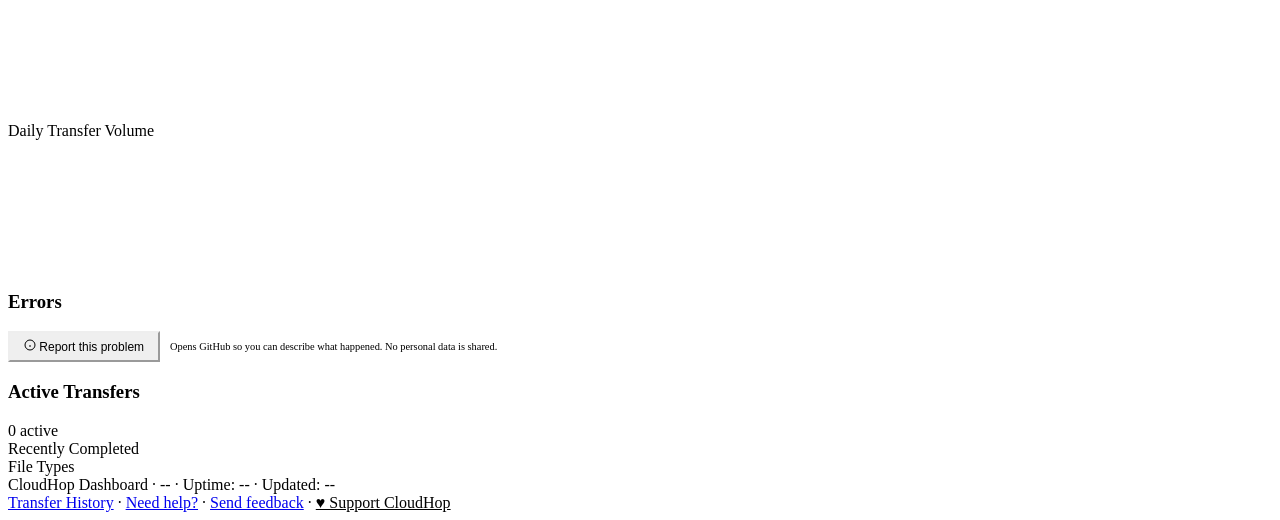
==== commit a8f014dc: "v0.9.5 - add Need Help and Send Feedback links - Footer: Need help? -> GitHub Issues, Send feedback " ====
--- a/cloudhop/templates/dashboard.html
+++ b/cloudhop/templates/dashboard.html
@@ -245,14 +245,15 @@
 
 <!-- ========== ERRORS ========== -->
 <div class="error-section" id="errorSection">
-  <div style="display:flex;justify-content:space-between;align-items:center;margin-bottom:8px;">
-    <h3 style="margin-bottom:0;">Errors</h3>
-    <div style="display:flex;gap:6px;">
-      <button onclick="exportErrorLog()" class="ctrl-btn" style="padding:4px 10px;font-size:0.7rem;">Export Logs</button>
-      <button onclick="reportError()" class="ctrl-btn" style="padding:4px 10px;font-size:0.7rem;color:var(--primary);border-color:rgba(var(--primary-rgb),0.3);">Report Bug</button>
-    </div>
-  </div>
+  <h3>Errors</h3>
   <div id="errorList"></div>
+  <div style="margin-top:12px;display:flex;align-items:center;gap:10px;flex-wrap:wrap;">
+    <button onclick="reportError()" class="ctrl-btn" style="padding:6px 14px;font-size:0.75rem;color:var(--primary);border-color:rgba(var(--primary-rgb),0.3);">
+      <svg width="12" height="12" viewBox="0 0 24 24" fill="none" stroke="currentColor" stroke-width="2"><circle cx="12" cy="12" r="10"/><line x1="12" y1="16" x2="12" y2="12"/><line x1="12" y1="8" x2="12.01" y2="8"/></svg>
+      Report this problem
+    </button>
+    <span style="font-size:0.65rem;color:var(--text-tertiary);">Opens GitHub so you can describe what happened. No personal data is shared.</span>
+  </div>
 </div>
 
 <!-- ========== ACTIVE TRANSFERS ========== -->
@@ -278,7 +279,9 @@
 
 <!-- ========== FOOTER ========== -->
 <footer class="footer" id="footer">
-  CloudHop Dashboard &middot; Auto-refresh 5s &middot; <span id="footerInfo">--</span> &middot; Uptime: <span id="uptimePct">--</span> &middot; Updated: <span id="lastUpdate">--</span> &middot; <a href="#" onclick="showHistory();return false;">Transfer History</a> &middot; <a href="https://buymeacoffee.com/husamsoboh" target="_blank" rel="noopener noreferrer" style="color:var(--green);">&#9829; Support CloudHop</a>
+  CloudHop Dashboard &middot; <span id="footerInfo">--</span> &middot; Uptime: <span id="uptimePct">--</span> &middot; Updated: <span id="lastUpdate">--</span>
+  <br>
+  <a href="#" onclick="showHistory();return false;">Transfer History</a> &middot; <a href="https://github.com/husamsoboh-cyber/cloudhop/issues/new?template=bug_report.md" target="_blank" rel="noopener noreferrer">Need help?</a> &middot; <a href="https://github.com/husamsoboh-cyber/cloudhop/discussions/new?category=feedback" target="_blank" rel="noopener noreferrer">Send feedback</a> &middot; <a href="https://buymeacoffee.com/husamsoboh" target="_blank" rel="noopener noreferrer" style="color:var(--green);">&#9829; Support CloudHop</a>
 </footer>
 
 </div>
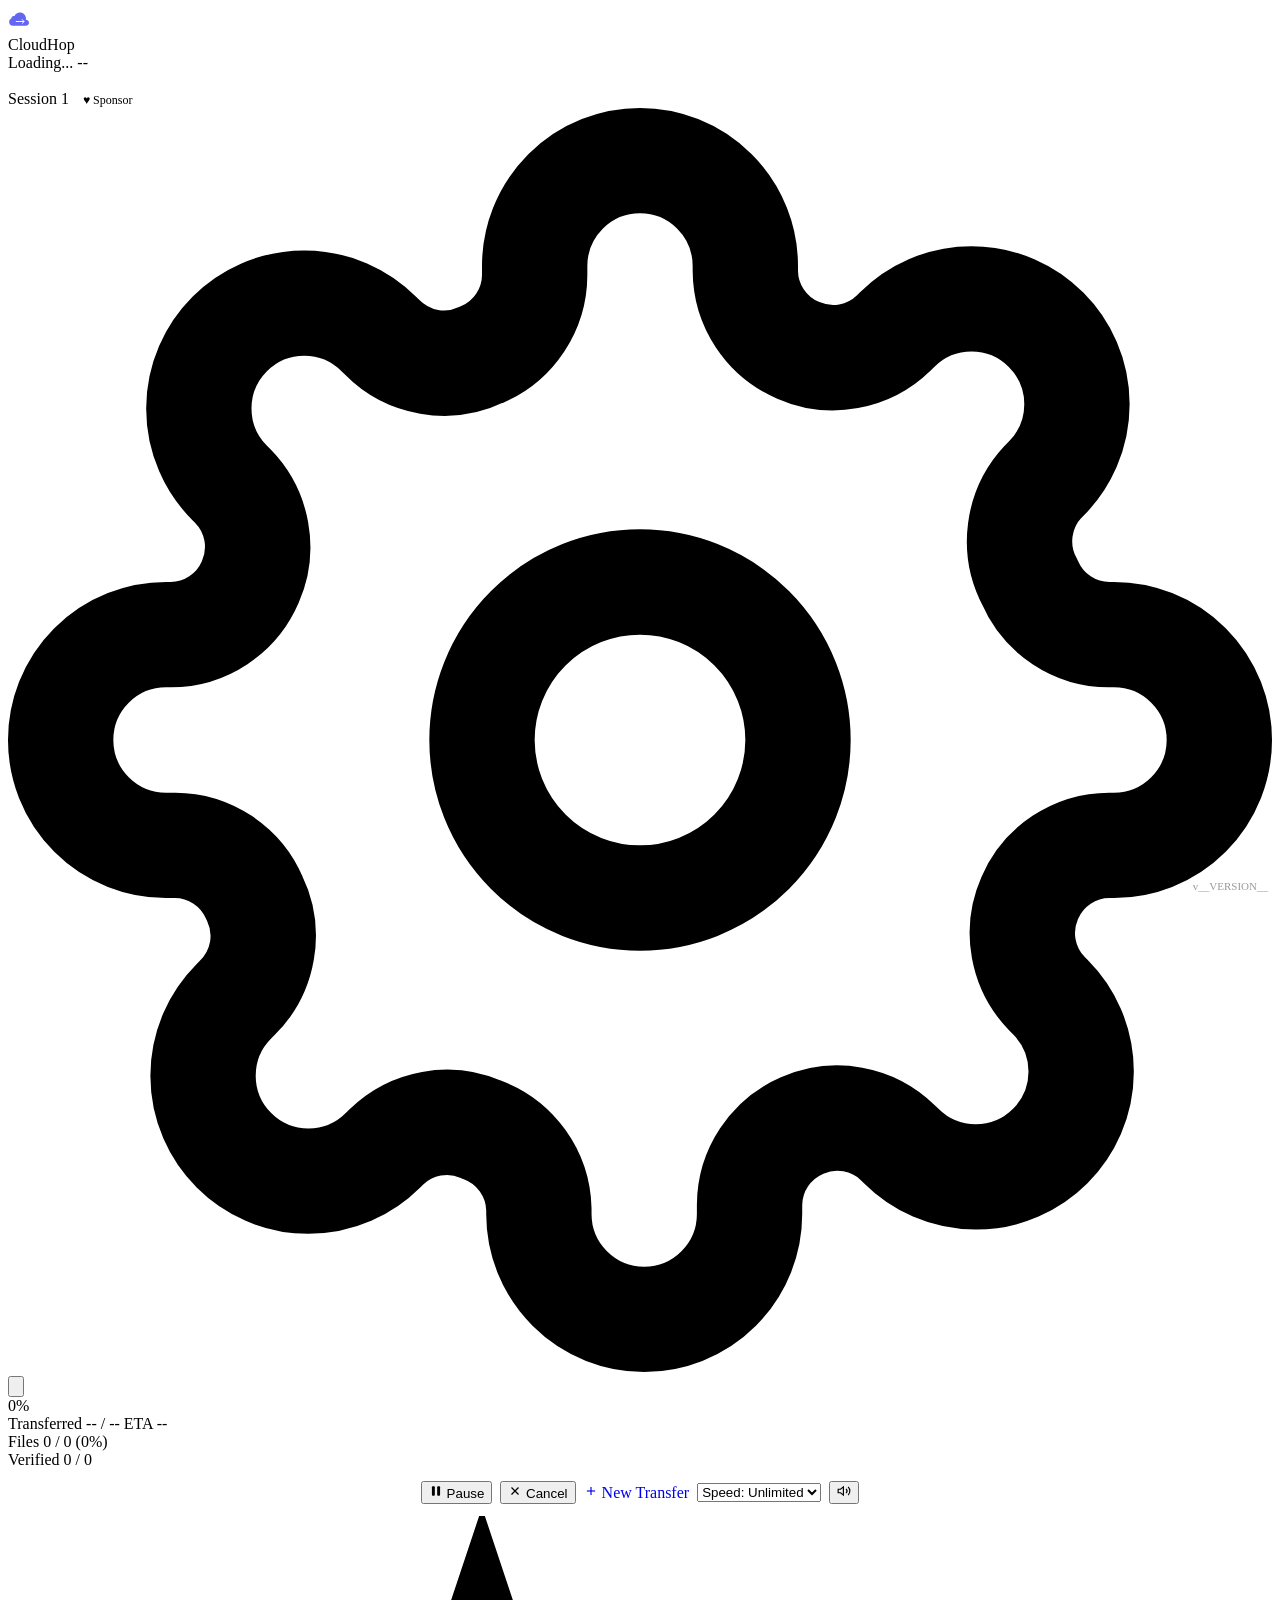
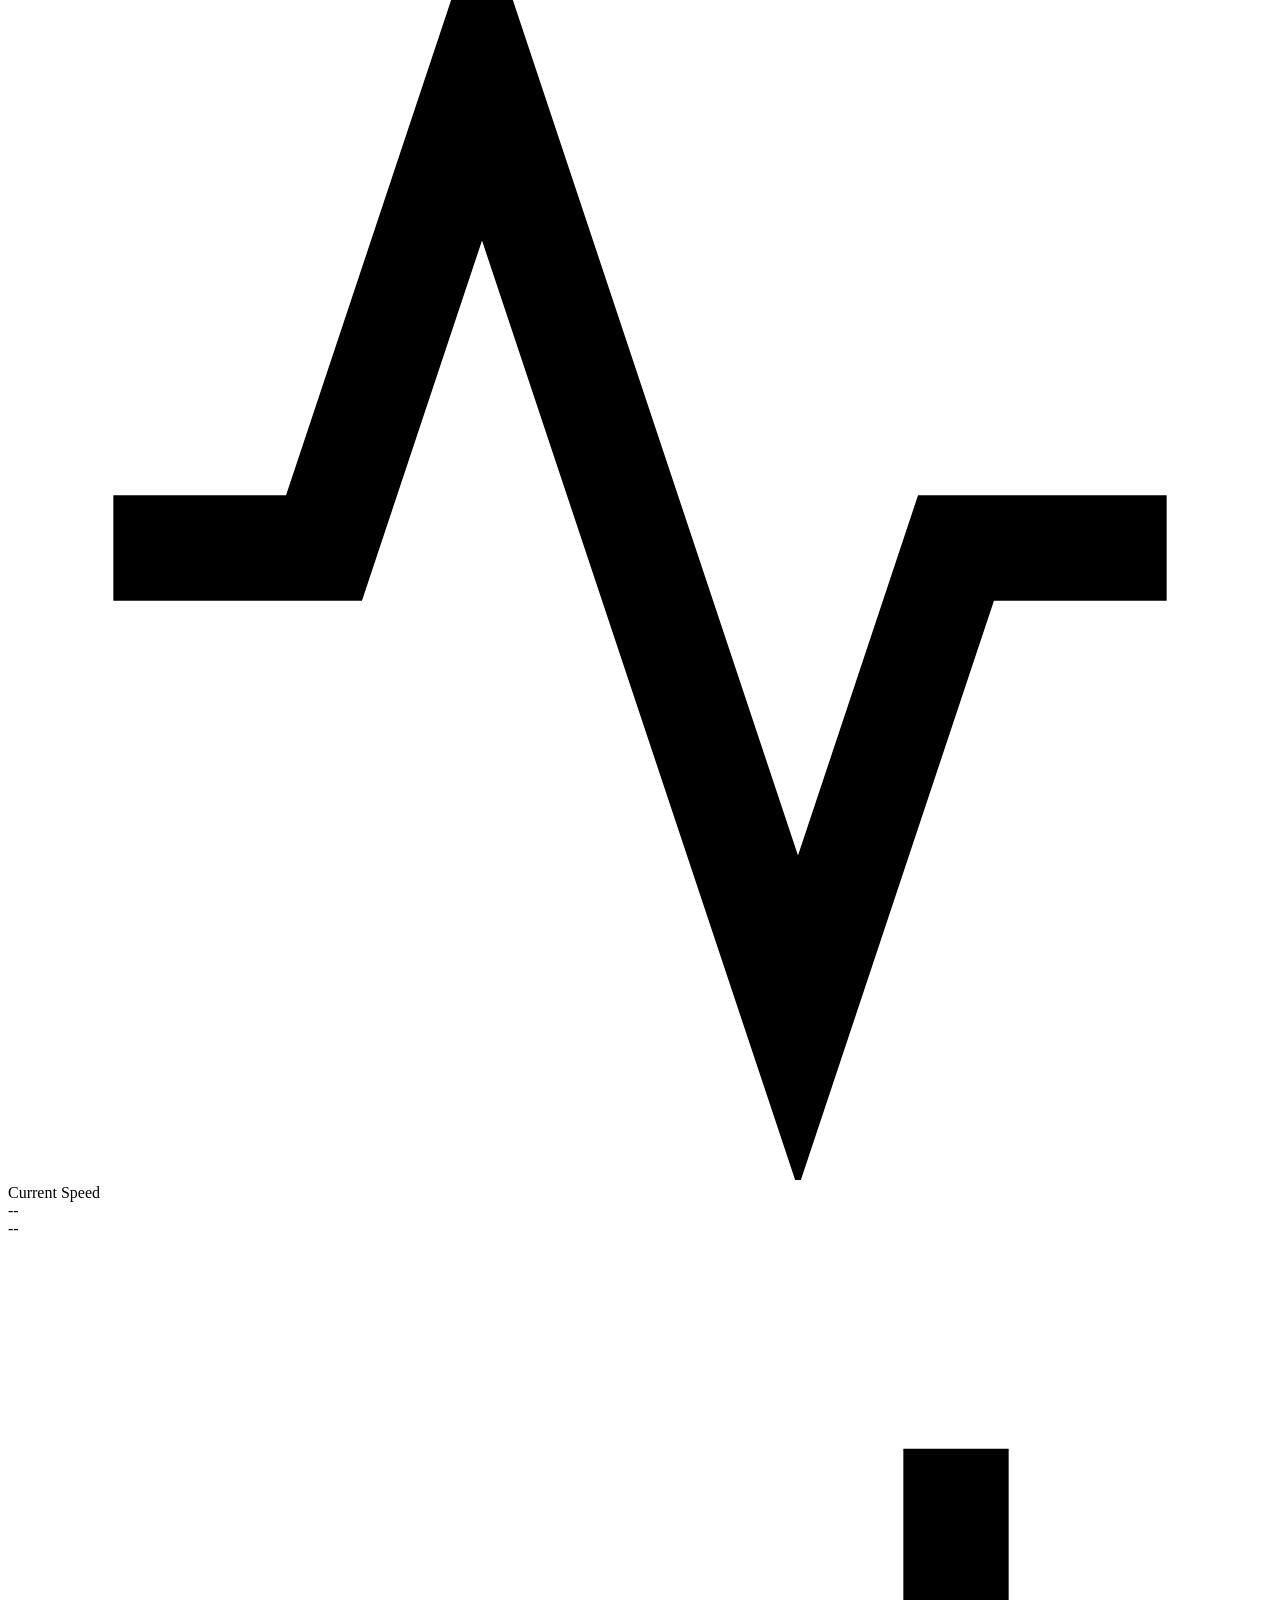
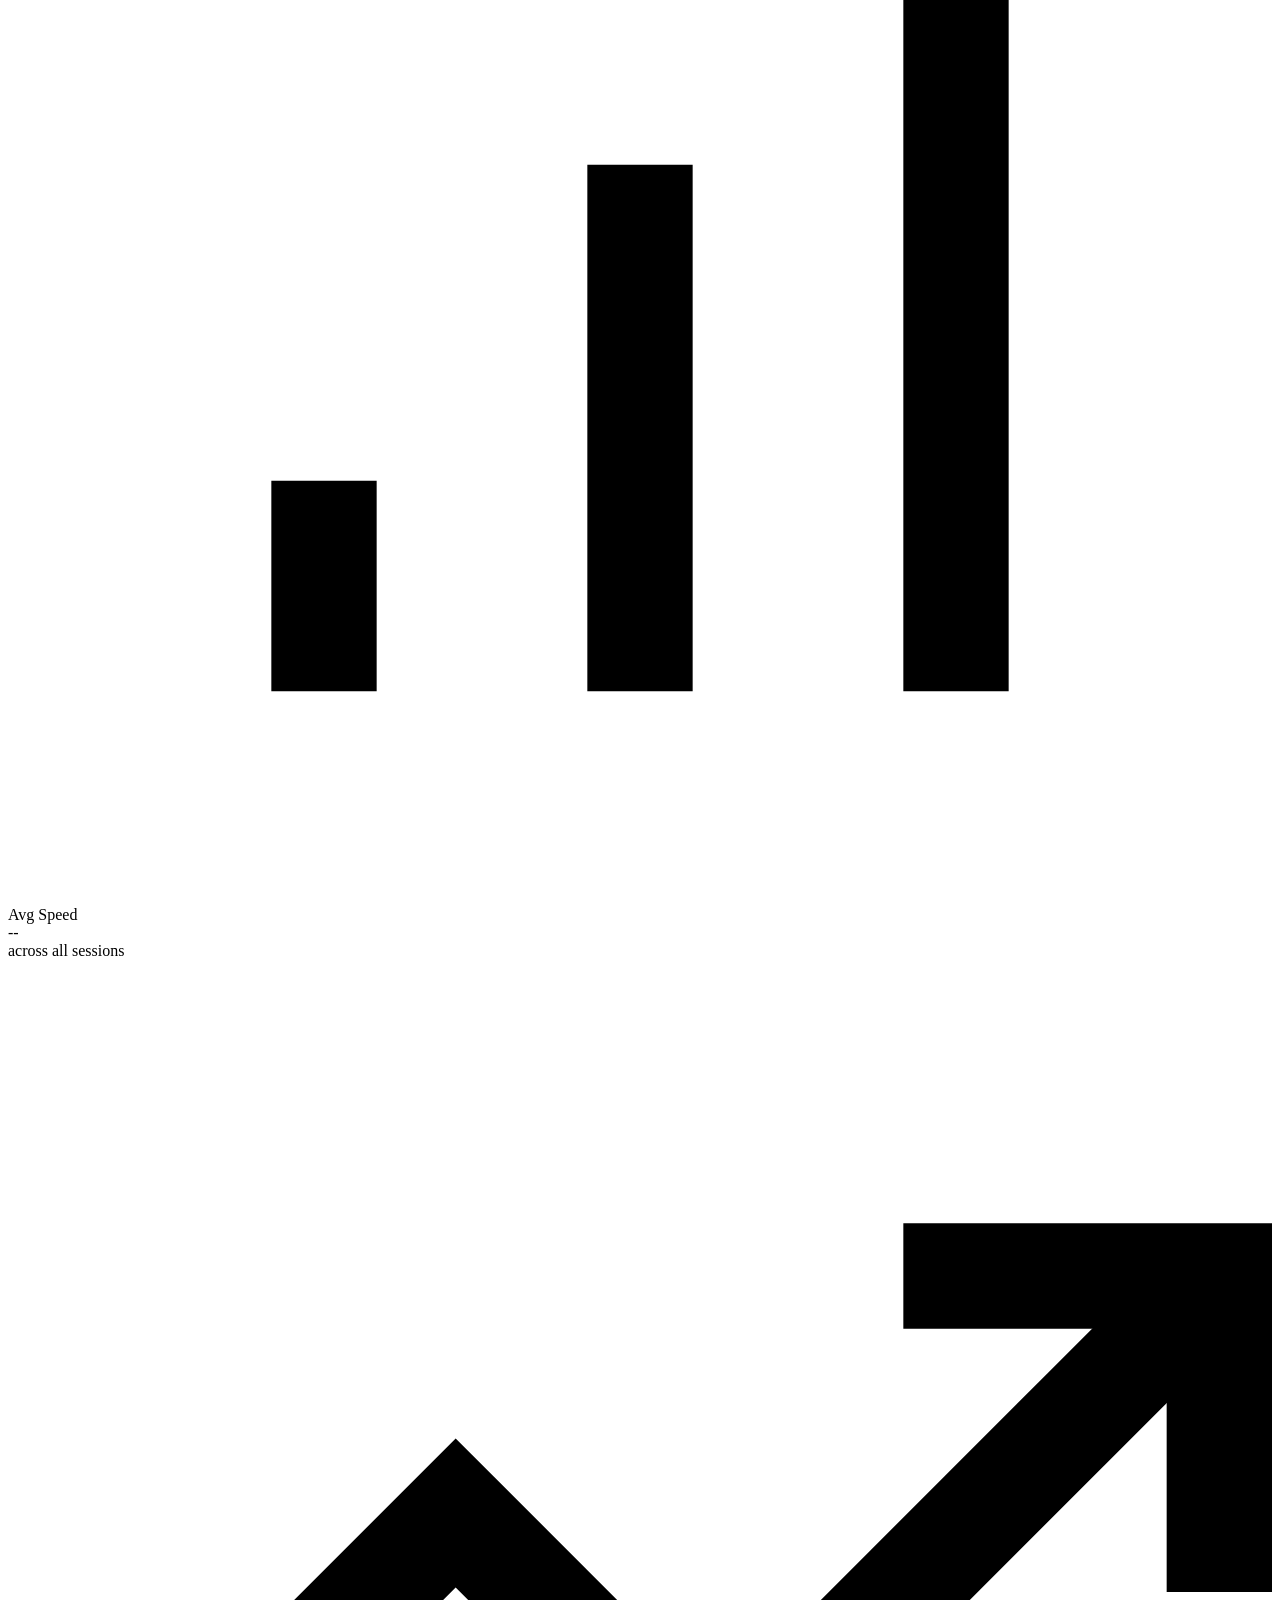
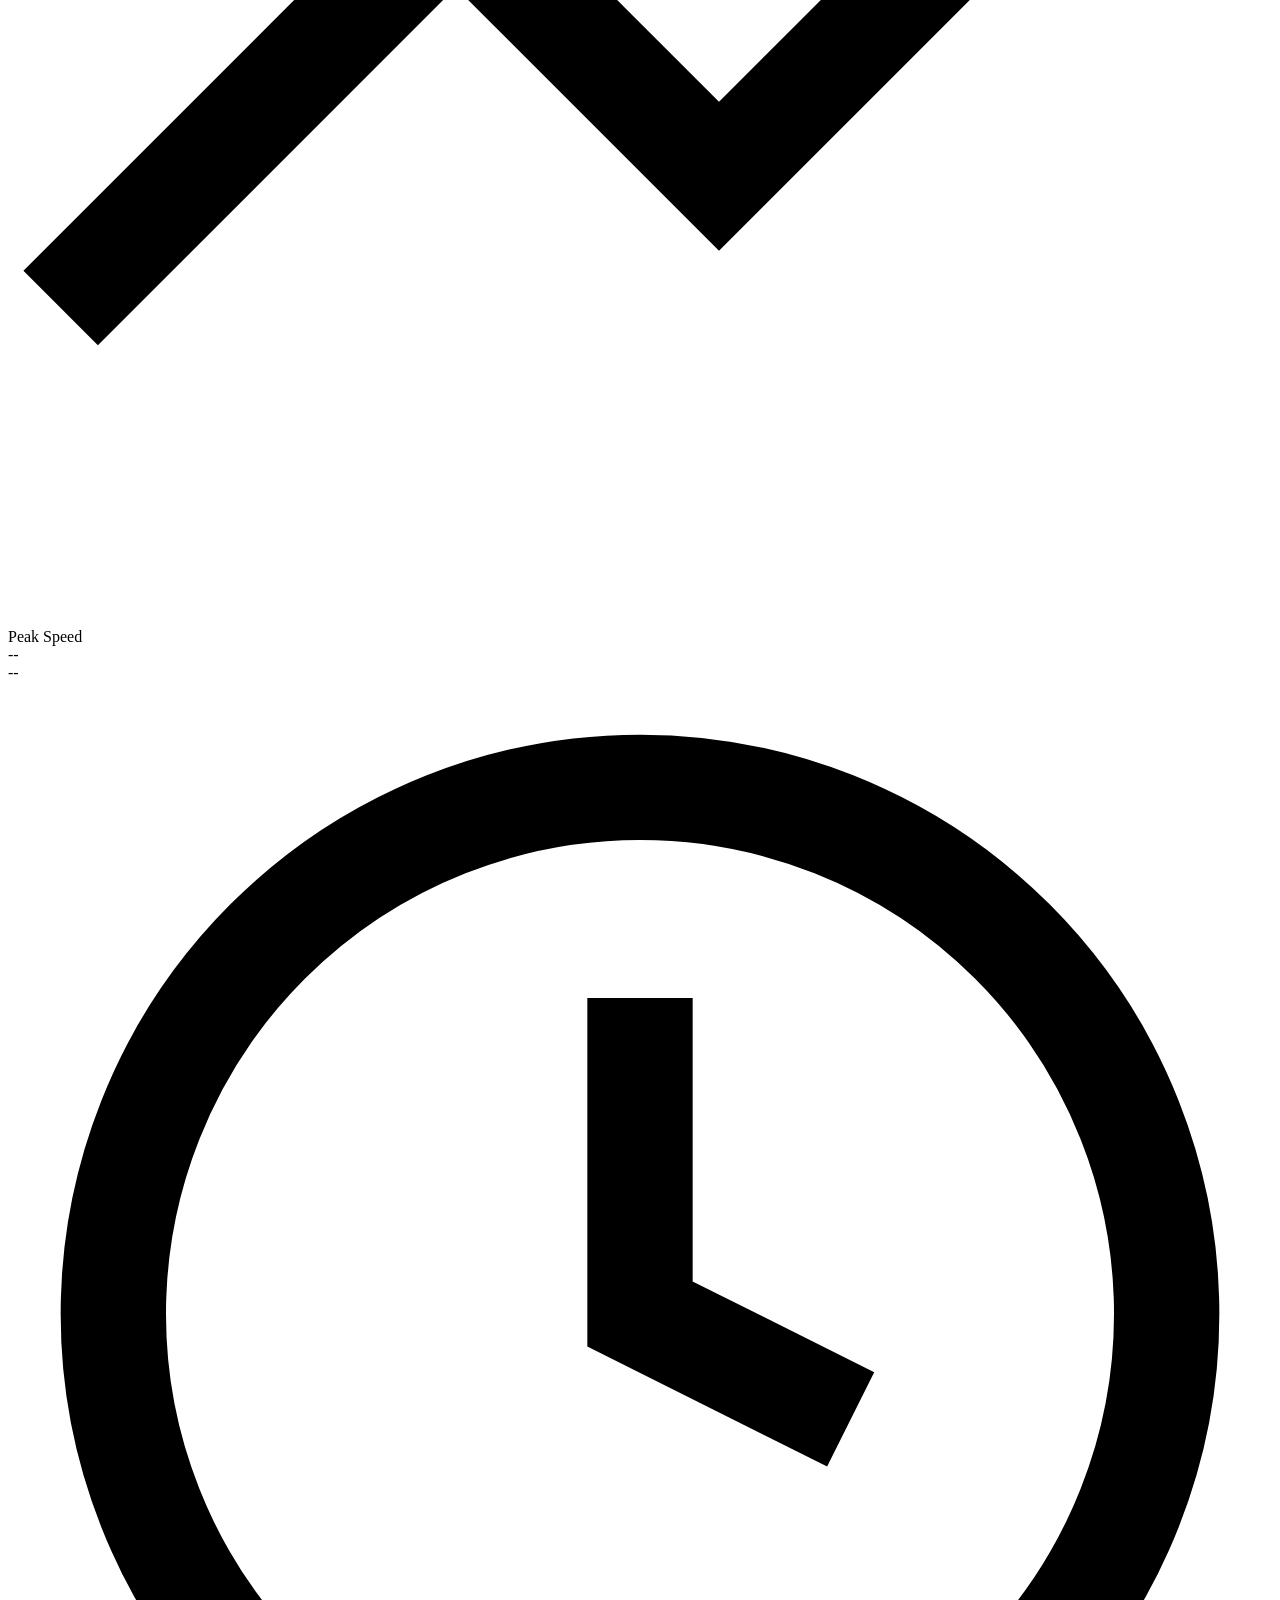
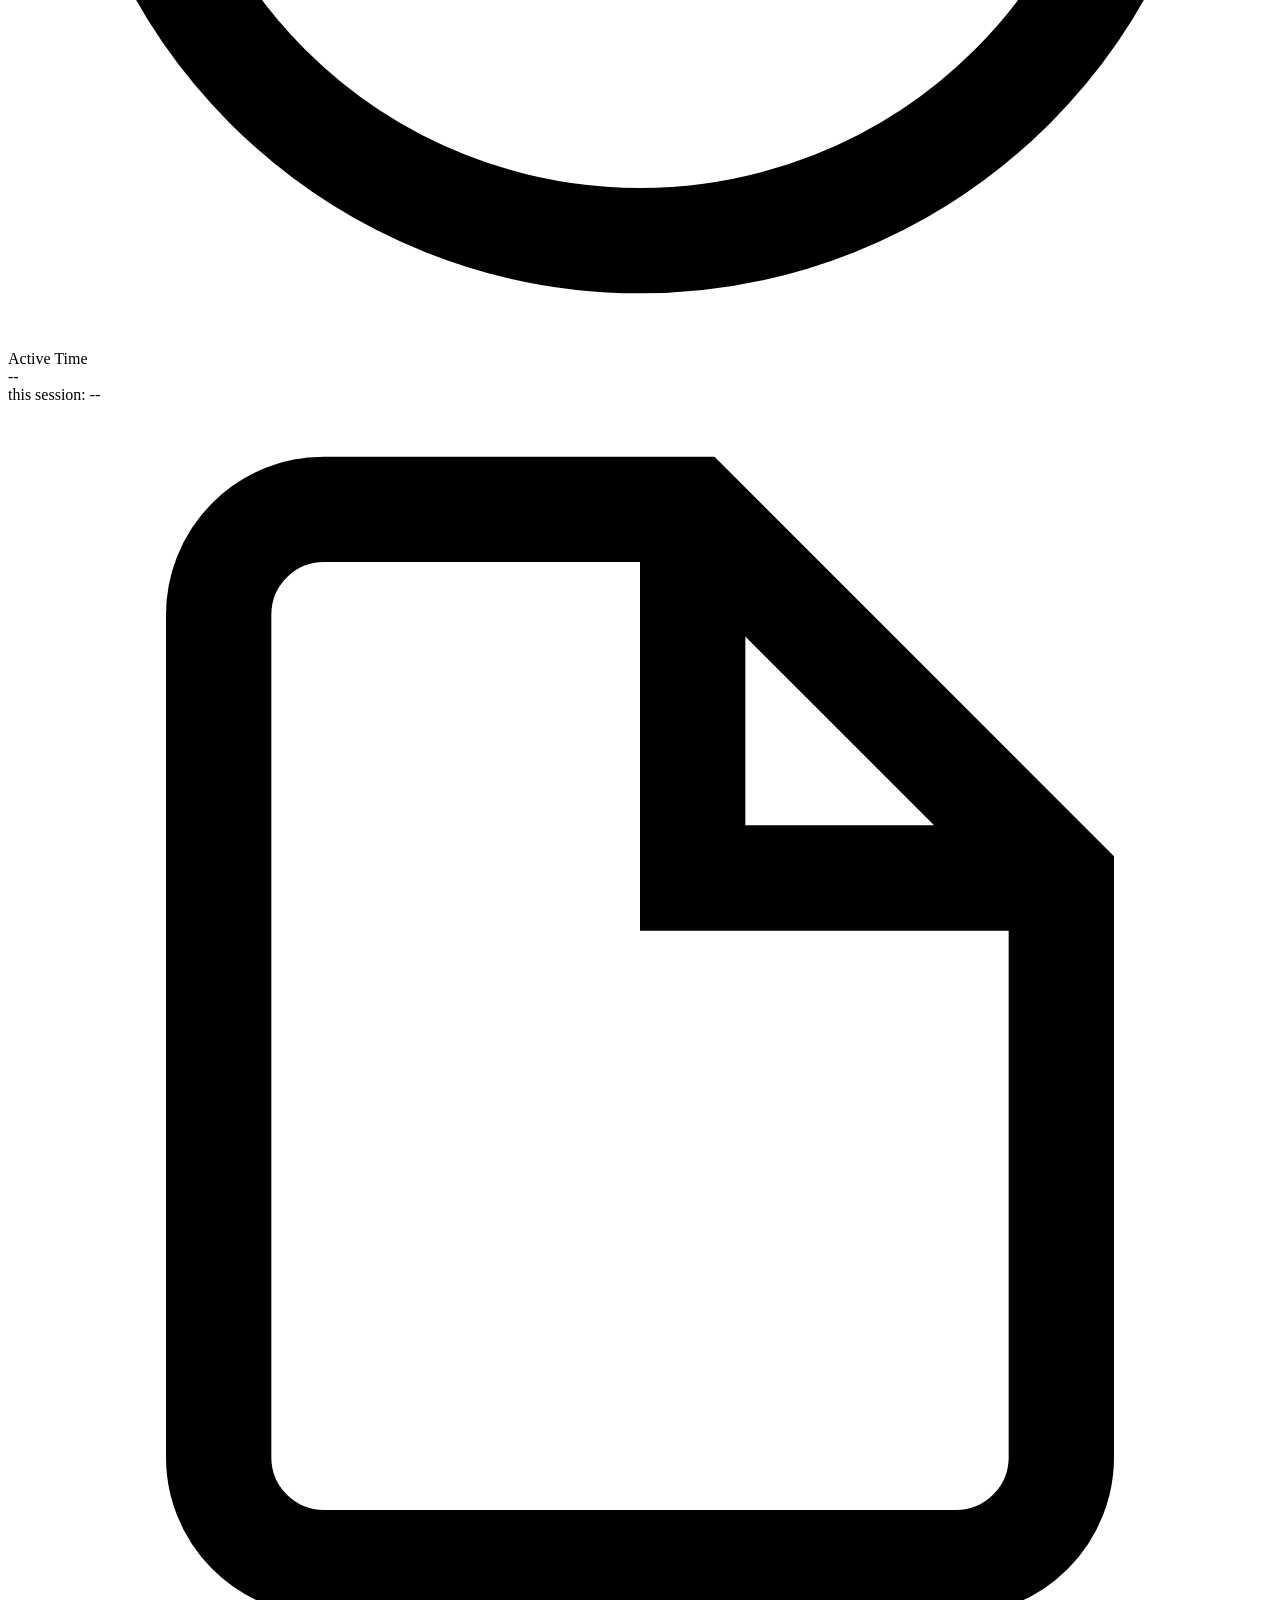
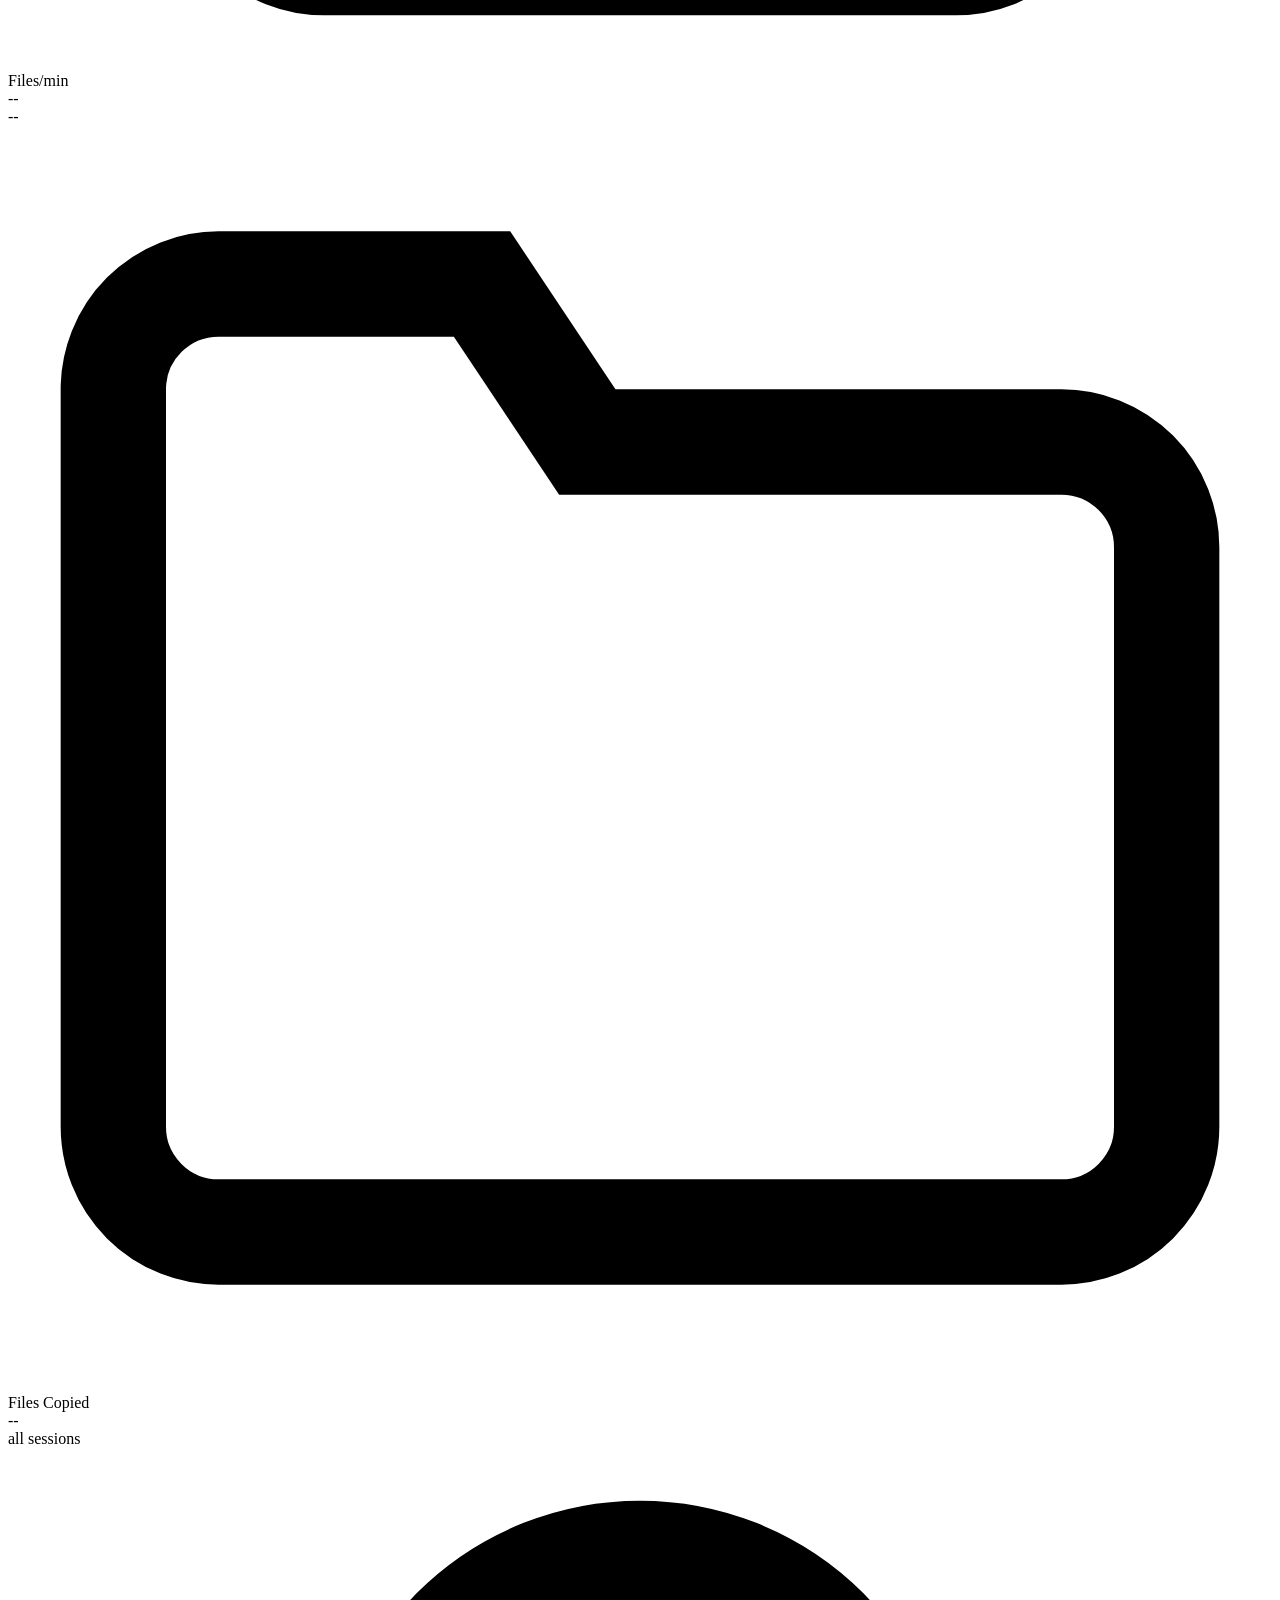
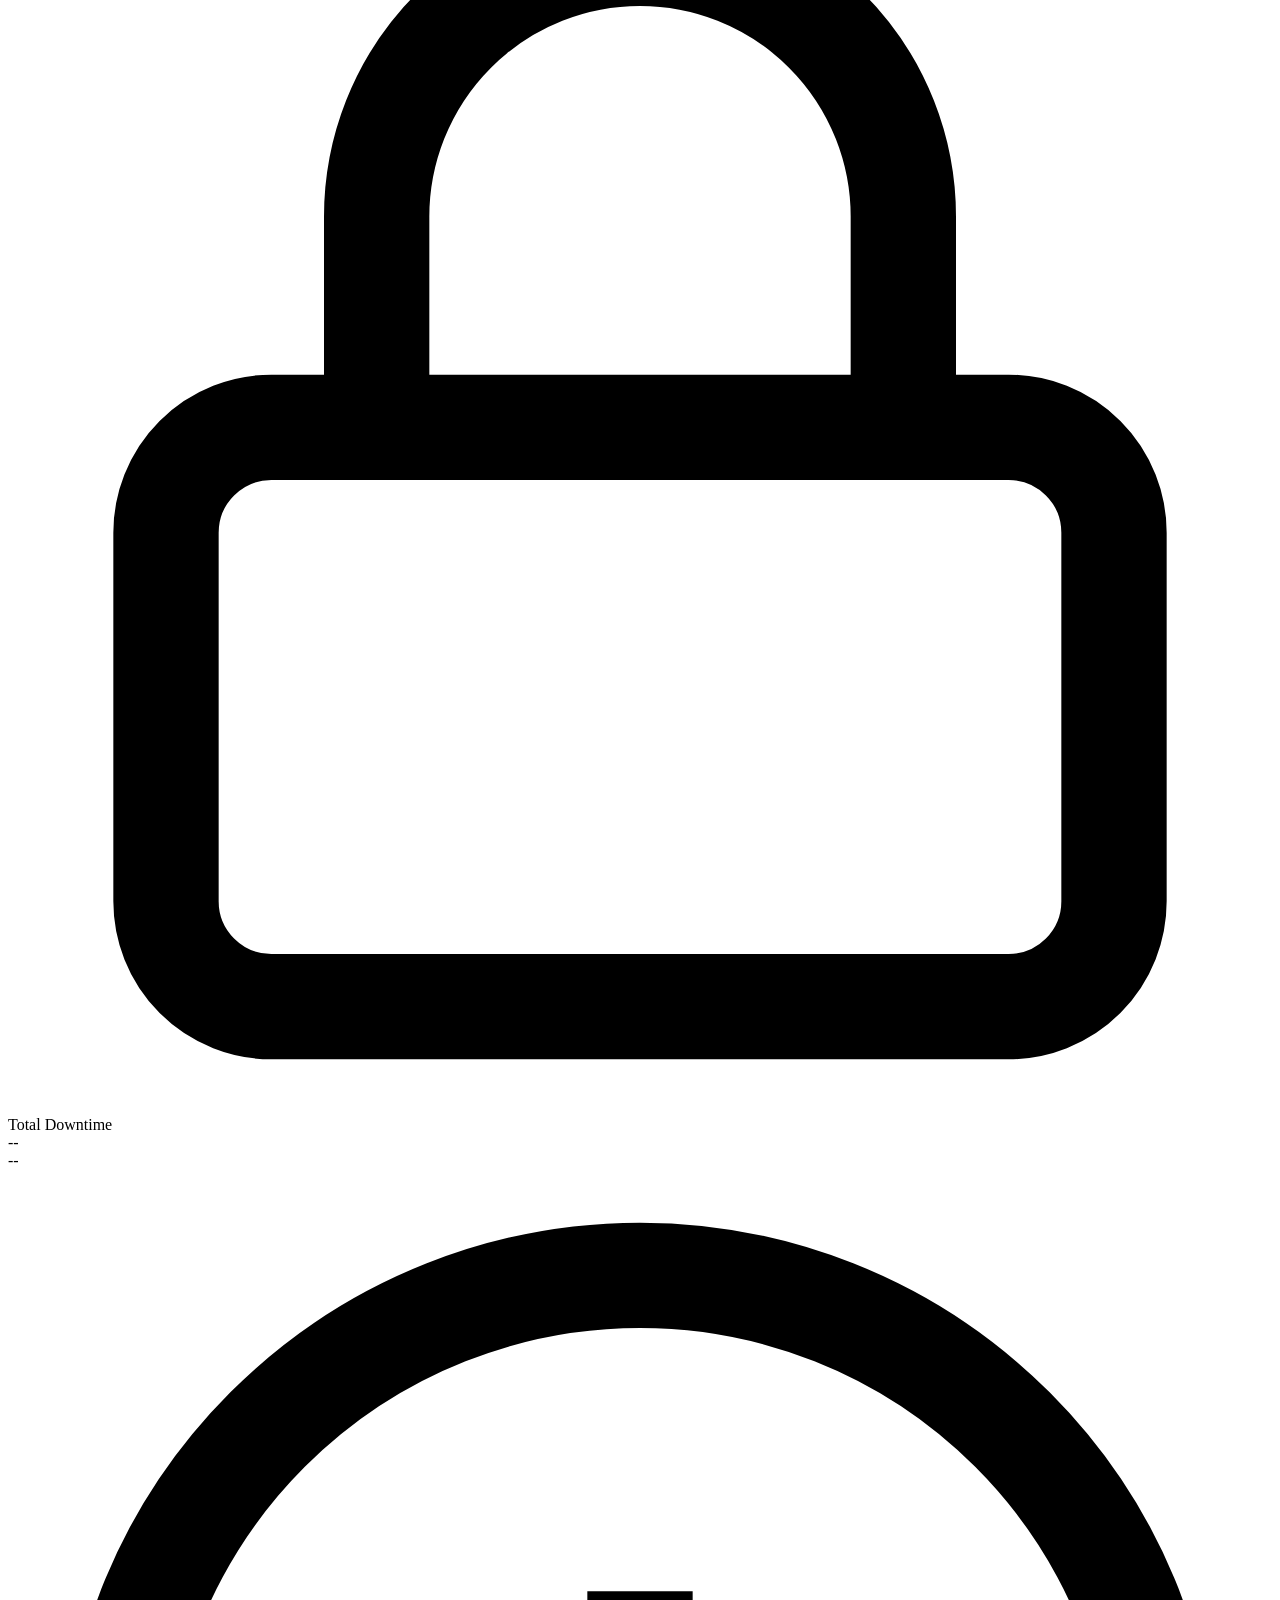
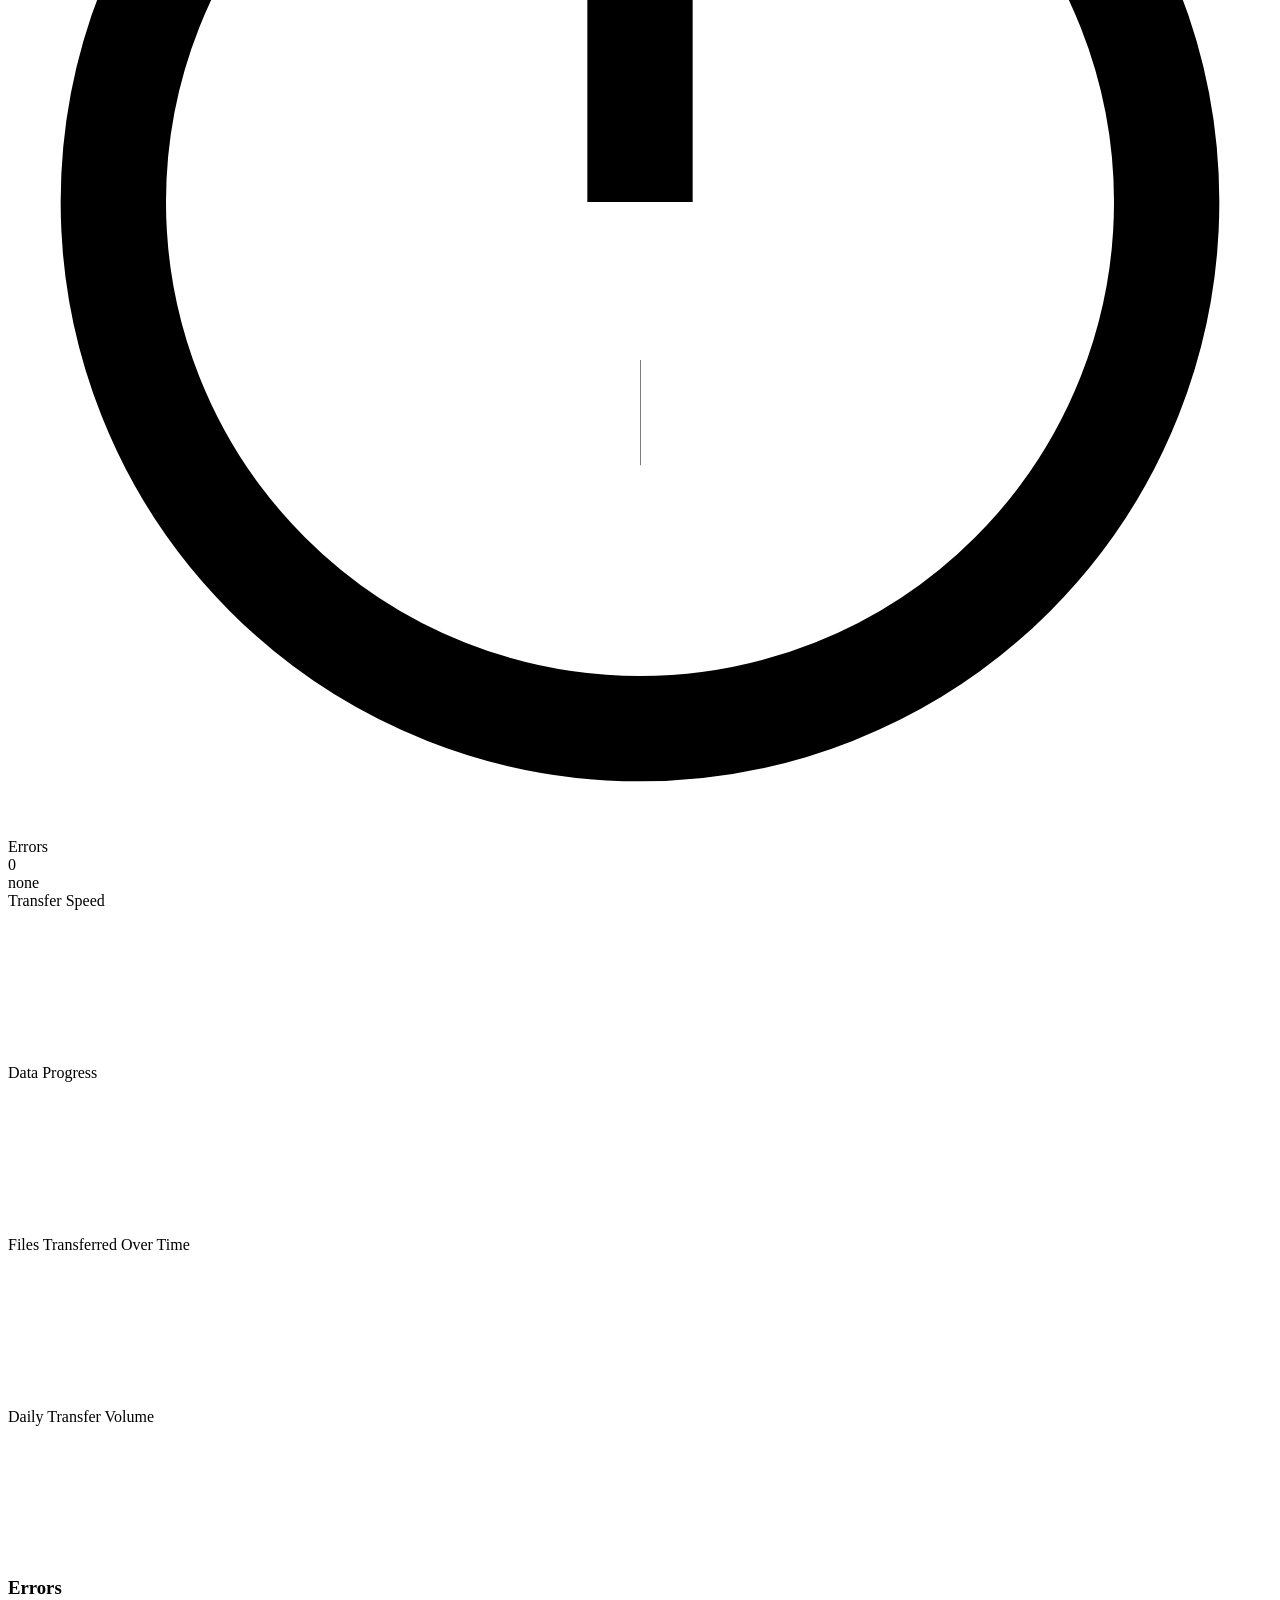
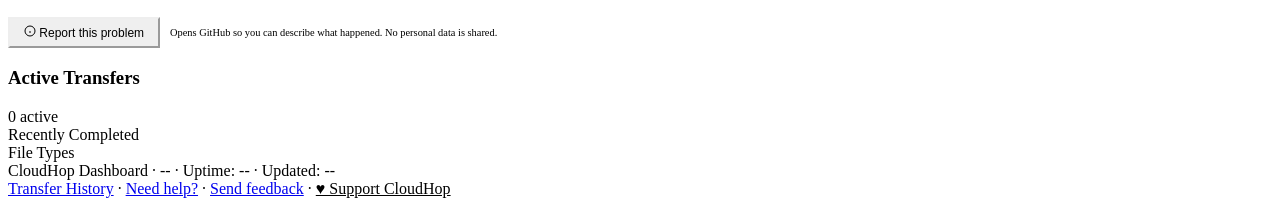
==== commit 38fdf377: "fix(dashboard): fix Transfer History link handler (F322) Transfer History link in footer pointed to " ====
--- a/cloudhop/templates/dashboard.html
+++ b/cloudhop/templates/dashboard.html
@@ -36,6 +36,11 @@
     </div>
     <div class="header-right">
       <span class="session-badge" id="sessionBadge">Session 1</span>
+      <span class="session-badge" id="modeBadge" style="display:none;color:var(--green);border-color:var(--green);">COPY</span>
+      <a href="https://github.com/sponsors/husamsoboh-cyber" target="_blank" rel="noopener noreferrer" style="font-size:12px;color:var(--text-tertiary);text-decoration:none;font-weight:500;padding:4px 10px;border-radius:6px;border:1px solid var(--border);transition:all 0.2s;" onmouseover="this.style.borderColor='var(--border-hover)';this.style.color='var(--text-secondary)'" onmouseout="this.style.borderColor='var(--border)';this.style.color='var(--text-tertiary)'">&hearts; Sponsor</a>
+      <a href="/settings" class="btn-icon" title="Settings" aria-label="Settings" style="text-decoration:none;color:var(--text-tertiary);transition:color 0.2s;" onmouseover="this.style.color='var(--text-primary)'" onmouseout="this.style.color='var(--text-tertiary)'">
+        <svg viewBox="0 0 24 24" fill="none" stroke="currentColor" stroke-width="2" stroke-linecap="round" stroke-linejoin="round"><circle cx="12" cy="12" r="3"/><path d="M19.4 15a1.65 1.65 0 0 0 .33 1.82l.06.06a2 2 0 0 1 0 2.83 2 2 0 0 1-2.83 0l-.06-.06a1.65 1.65 0 0 0-1.82-.33 1.65 1.65 0 0 0-1 1.51V21a2 2 0 0 1-2 2 2 2 0 0 1-2-2v-.09A1.65 1.65 0 0 0 9 19.4a1.65 1.65 0 0 0-1.82.33l-.06.06a2 2 0 0 1-2.83 0 2 2 0 0 1 0-2.83l.06-.06A1.65 1.65 0 0 0 4.68 15a1.65 1.65 0 0 0-1.51-1H3a2 2 0 0 1-2-2 2 2 0 0 1 2-2h.09A1.65 1.65 0 0 0 4.6 9a1.65 1.65 0 0 0-.33-1.82l-.06-.06a2 2 0 0 1 0-2.83 2 2 0 0 1 2.83 0l.06.06A1.65 1.65 0 0 0 9 4.68a1.65 1.65 0 0 0 1-1.51V3a2 2 0 0 1 2-2 2 2 0 0 1 2 2v.09a1.65 1.65 0 0 0 1 1.51 1.65 1.65 0 0 0 1.82-.33l.06-.06a2 2 0 0 1 2.83 0 2 2 0 0 1 0 2.83l-.06.06A1.65 1.65 0 0 0 19.4 9a1.65 1.65 0 0 0 1.51 1H21a2 2 0 0 1 2 2 2 2 0 0 1-2 2h-.09a1.65 1.65 0 0 0-1.51 1z"/></svg>
+      </a>
       <button class="btn-icon" id="themeToggle" onclick="toggleTheme()" title="Toggle theme" aria-label="Toggle theme">
         <svg id="theme-icon-dark" viewBox="0 0 24 24" fill="none" stroke="currentColor" stroke-width="2"><circle cx="12" cy="12" r="5"/><line x1="12" y1="1" x2="12" y2="3"/><line x1="12" y1="21" x2="12" y2="23"/><line x1="4.22" y1="4.22" x2="5.64" y2="5.64"/><line x1="18.36" y1="18.36" x2="19.78" y2="19.78"/><line x1="1" y1="12" x2="3" y2="12"/><line x1="21" y1="12" x2="23" y2="12"/><line x1="4.22" y1="19.78" x2="5.64" y2="18.36"/><line x1="18.36" y1="5.64" x2="19.78" y2="4.22"/></svg>
         <svg id="theme-icon-light" viewBox="0 0 24 24" fill="none" stroke="currentColor" stroke-width="2" style="display:none"><path d="M21 12.79A9 9 0 1 1 11.21 3 7 7 0 0 0 21 12.79z"/></svg>
@@ -89,6 +94,16 @@
       </div>
       <div class="sub-track"><div class="sub-fill checks" id="checksBar" style="width:0%"></div></div>
     </div>
+  </div>
+</div>
+
+<!-- ========== COMPLETION BANNER ========== -->
+<div id="completionBanner" style="display:none;margin-top:16px;padding:20px 24px;background:rgba(34,197,94,0.06);border:1px solid rgba(34,197,94,0.15);border-radius:16px;text-align:center;">
+  <div style="font-size:1.1rem;font-weight:700;color:var(--text-primary);margin-bottom:6px;">Transfer complete!</div>
+  <div style="font-size:0.85rem;color:var(--text-secondary);margin-bottom:16px;" id="completionBannerMsg">All files copied successfully.</div>
+  <div style="display:flex;gap:10px;justify-content:center;flex-wrap:wrap;">
+    <a href="/wizard" style="padding:10px 24px;border-radius:10px;background:linear-gradient(135deg,var(--primary),var(--secondary));color:#fff;text-decoration:none;font-weight:600;font-size:0.85rem;">New Transfer</a>
+    <button onclick="window.close()||document.getElementById('completionBanner').style.display='none'" style="padding:10px 24px;border-radius:10px;border:1px solid var(--border);background:var(--bg-card);color:var(--text-primary);cursor:pointer;font-size:0.85rem;">Close</button>
   </div>
 </div>
 
@@ -121,6 +136,37 @@
   </button>
 </div>
 
+<!-- ========== TRANSFER QUEUE ========== -->
+<div id="queueSection" class="card" style="display:none;margin-bottom:var(--section-gap);padding:20px 24px;">
+  <div style="display:flex;align-items:center;justify-content:space-between;margin-bottom:12px;">
+    <div style="font-size:0.95rem;font-weight:700;color:var(--text-primary);">Transfer Queue</div>
+    <button id="btnStartNext" onclick="queueStartNext()" style="display:none;padding:6px 16px;border-radius:8px;border:none;background:linear-gradient(135deg,var(--primary),var(--secondary));color:#fff;cursor:pointer;font-size:0.8rem;font-weight:600;">Start Next</button>
+  </div>
+  <div id="queueList"></div>
+  <div id="queueEmpty" style="display:none;text-align:center;padding:16px 0;color:var(--text-secondary);font-size:0.85rem;">No transfers queued. Start a new transfer from the wizard.</div>
+</div>
+
+<!-- ========== PRESETS ========== -->
+<div id="presetsSection" class="card" style="display:none;margin-bottom:var(--section-gap);padding:20px 24px;">
+  <div style="display:flex;align-items:center;justify-content:space-between;margin-bottom:12px;">
+    <div style="font-size:0.95rem;font-weight:700;color:var(--text-primary);">Presets</div>
+  </div>
+  <div id="presetsList"></div>
+  <div id="presetsEmpty" style="display:none;text-align:center;padding:16px 0;color:var(--text-secondary);font-size:0.85rem;">No presets saved. Create one from the transfer wizard.</div>
+</div>
+
+<!-- Delete Preset Confirm Modal -->
+<div id="deletePresetModal" style="display:none;position:fixed;inset:0;z-index:1000;background:rgba(0,0,0,0.5);">
+  <div style="background:var(--card-bg,#1e1e2e);border:1px solid var(--card-border,#333);border-radius:16px;padding:24px;max-width:360px;width:90%;position:absolute;top:50%;left:50%;transform:translate(-50%,-50%);">
+    <div style="font-size:1rem;font-weight:700;margin-bottom:12px;color:var(--text-primary,#e0e0f0);">Delete Preset?</div>
+    <p style="font-size:0.85rem;color:var(--text-secondary,#888);margin-bottom:20px;">This cannot be undone.</p>
+    <div style="display:flex;gap:10px;justify-content:flex-end;">
+      <button class="ctrl-btn" onclick="closeDeletePresetModal()" style="padding:8px 16px;border-radius:8px;">Cancel</button>
+      <button id="confirmDeletePresetBtn" onclick="confirmDeletePreset()" style="padding:8px 16px;border-radius:8px;border:none;background:#ef4444;color:#fff;cursor:pointer;font-weight:600;">Delete</button>
+    </div>
+  </div>
+</div>
+
 <!-- ========== STATS GRID ========== -->
 <div class="stats-grid" id="statsGrid">
   <div class="stat-card card">
@@ -281,7 +327,7 @@
 <footer class="footer" id="footer">
   CloudHop Dashboard &middot; <span id="footerInfo">--</span> &middot; Uptime: <span id="uptimePct">--</span> &middot; Updated: <span id="lastUpdate">--</span>
   <br>
-  <a href="#" onclick="showHistory();return false;">Transfer History</a> &middot; <a href="https://github.com/husamsoboh-cyber/cloudhop/issues/new?template=bug_report.md" target="_blank" rel="noopener noreferrer">Need help?</a> &middot; <a href="https://github.com/husamsoboh-cyber/cloudhop/discussions/new?category=feedback" target="_blank" rel="noopener noreferrer">Send feedback</a> &middot; <a href="https://buymeacoffee.com/husamsoboh" target="_blank" rel="noopener noreferrer" style="color:var(--green);">&#9829; Support CloudHop</a>
+  <a href="javascript:void(0)" id="historyLink">Transfer History</a> &middot; <a href="https://github.com/husamsoboh-cyber/cloudhop/issues/new?template=bug_report.md" target="_blank" rel="noopener noreferrer">Need help?</a> &middot; <a href="https://github.com/husamsoboh-cyber/cloudhop/discussions/new?category=feedback" target="_blank" rel="noopener noreferrer">Send feedback</a> &middot; <a href="https://buymeacoffee.com/husamsoboh" target="_blank" rel="noopener noreferrer" style="color:var(--green);">&#9829; Support CloudHop</a>
 </footer>
 
 </div>
@@ -297,6 +343,7 @@
   <div style="font-weight:400;opacity:0.9;">Your file transfer is still running in the background. To reconnect, open a terminal and run <code style="background:rgba(0,0,0,0.2);padding:2px 6px;border-radius:4px;">cloudhop</code> again. Tip: don't close the terminal while CloudHop is running, or use the .app version instead.</div>
 </div>
 
+<span class="version" style="font-size:11px;opacity:0.4;position:fixed;bottom:8px;right:12px;pointer-events:none;z-index:1;">v__VERSION__</span>
 <script src="/static/dashboard.js"></script>
 </body>
 </html>
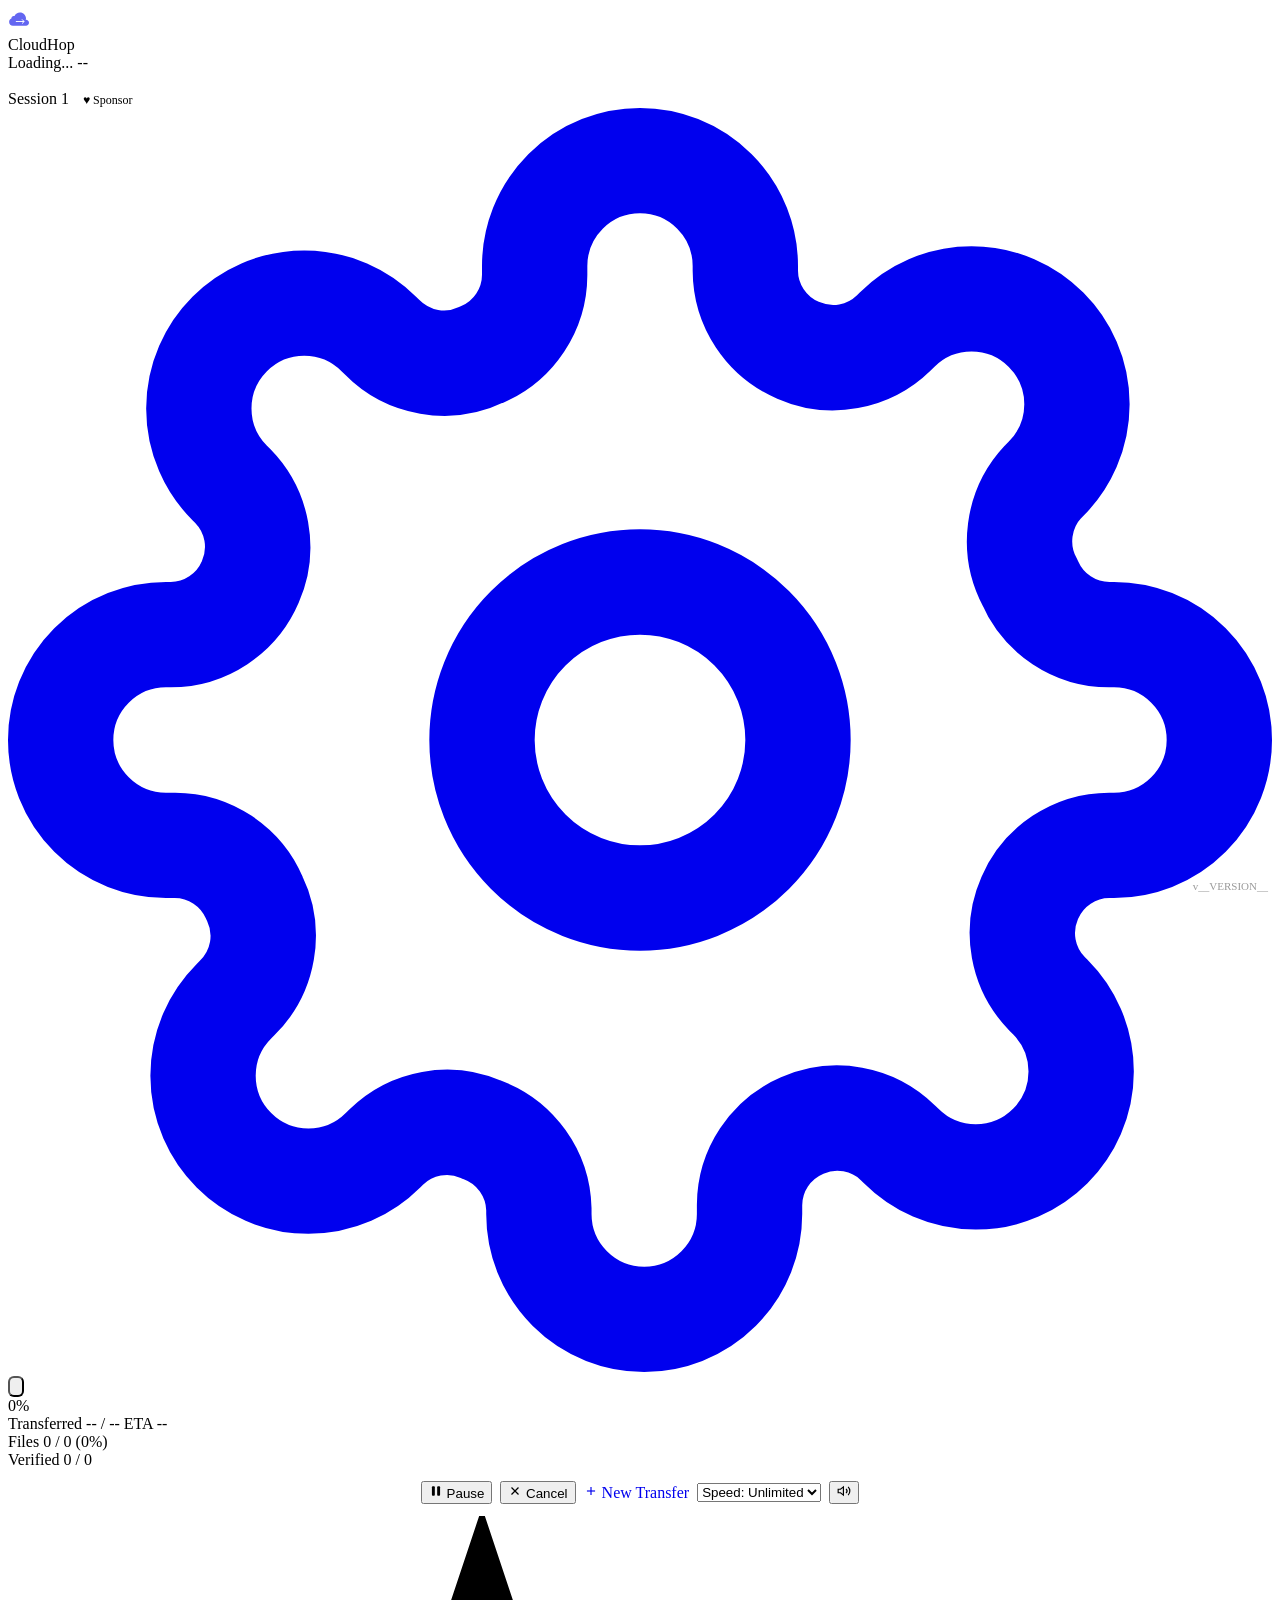
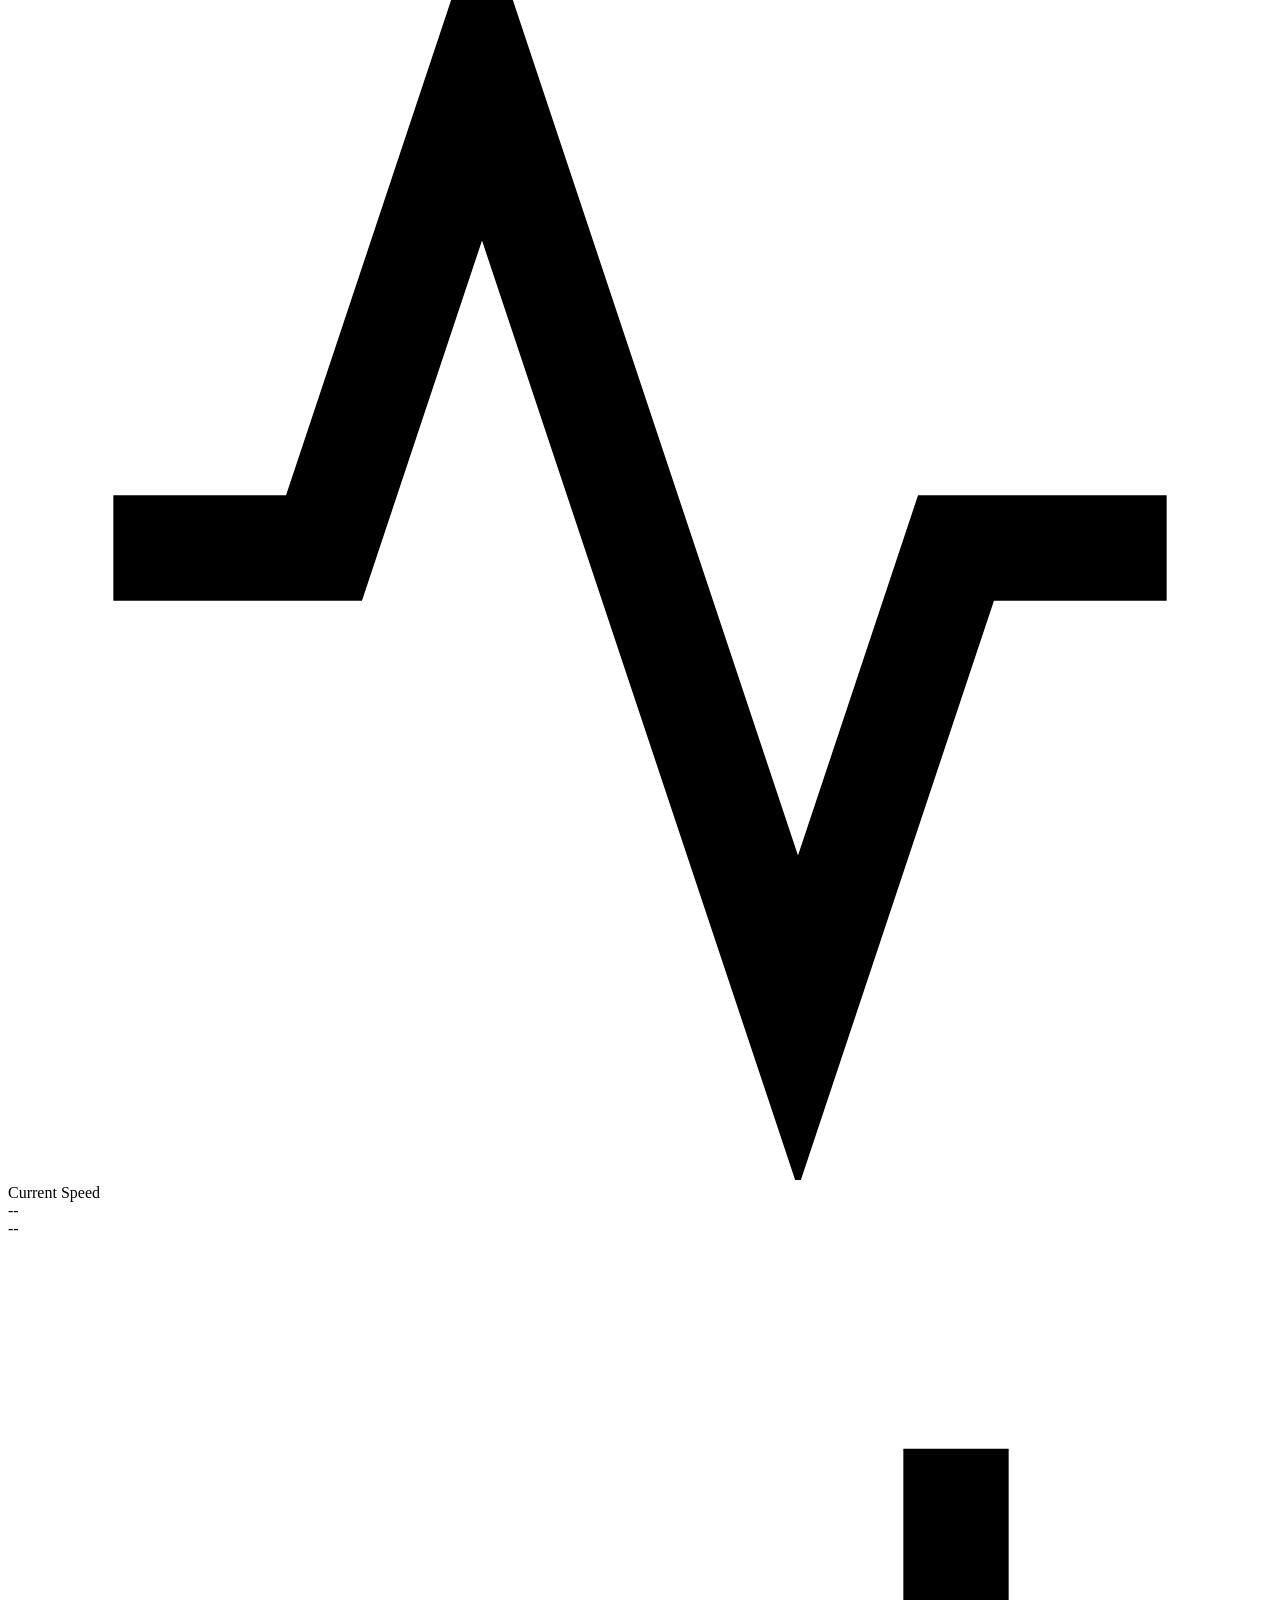
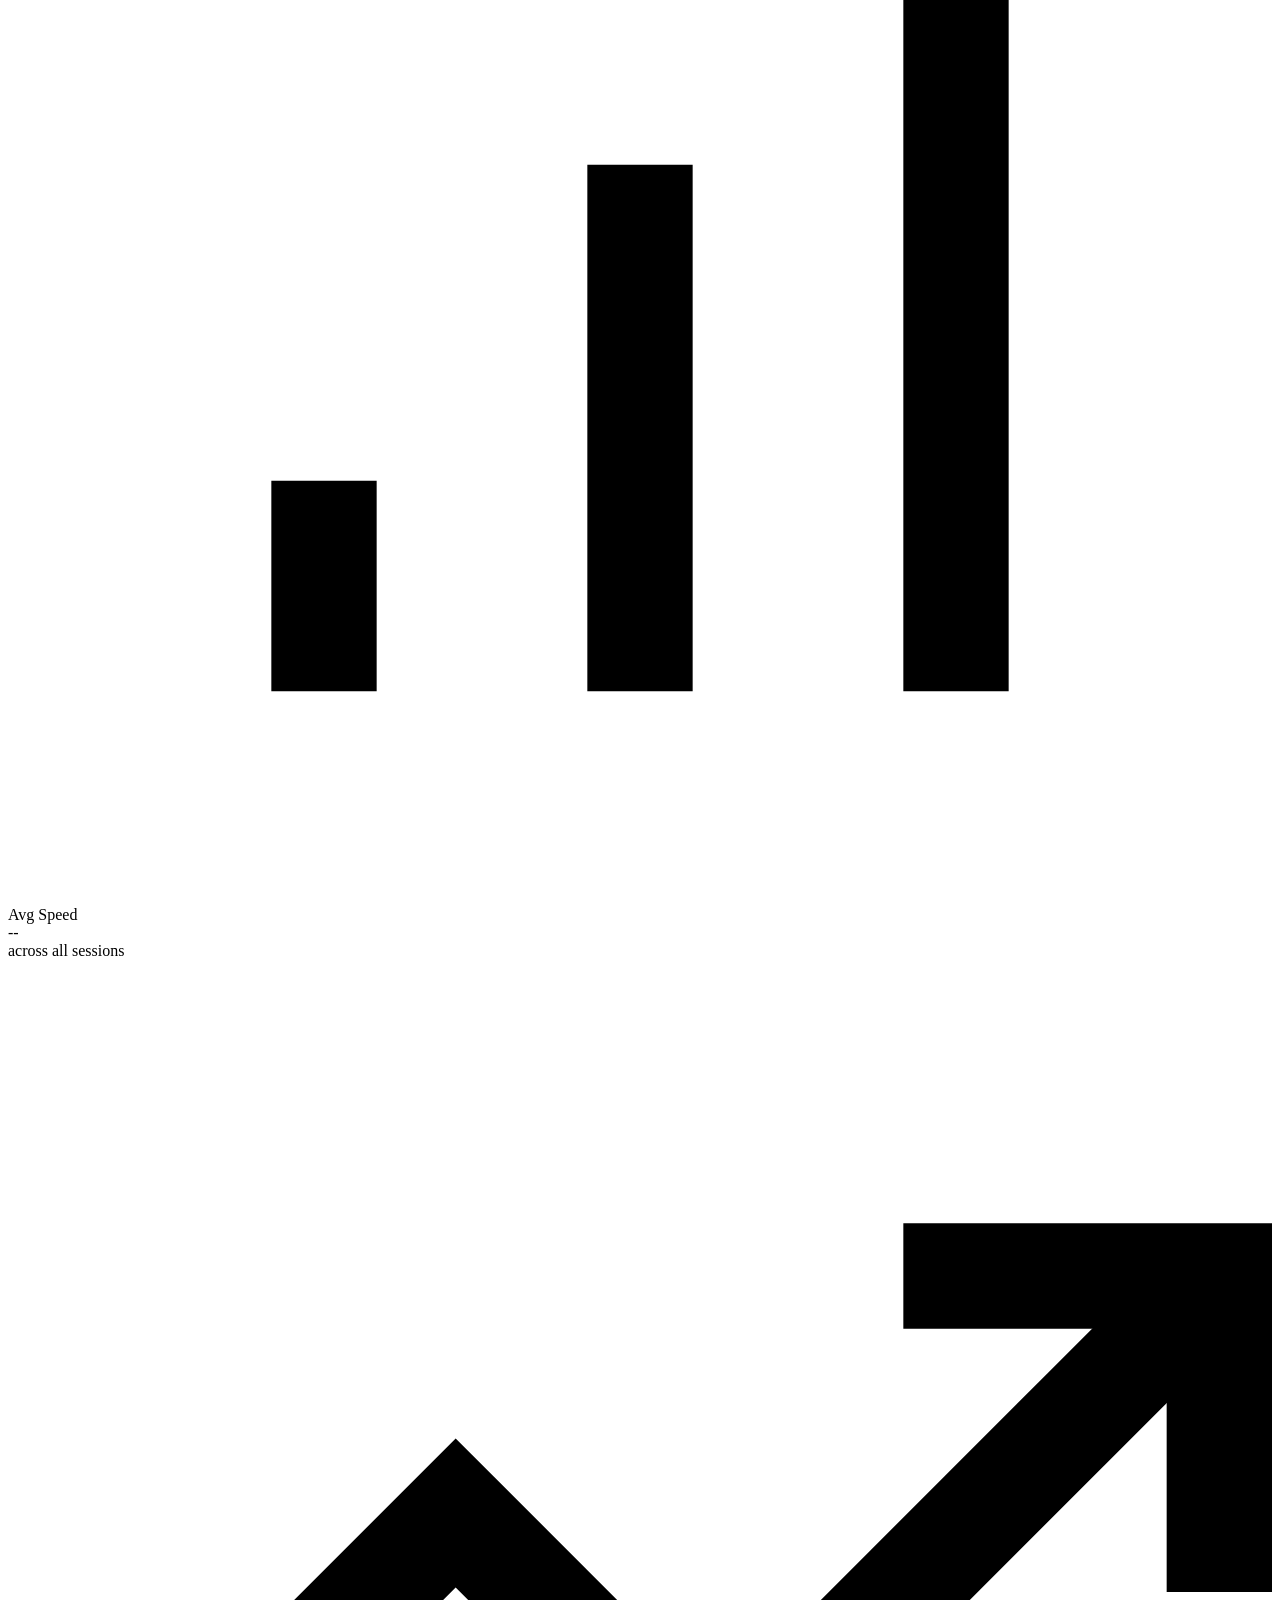
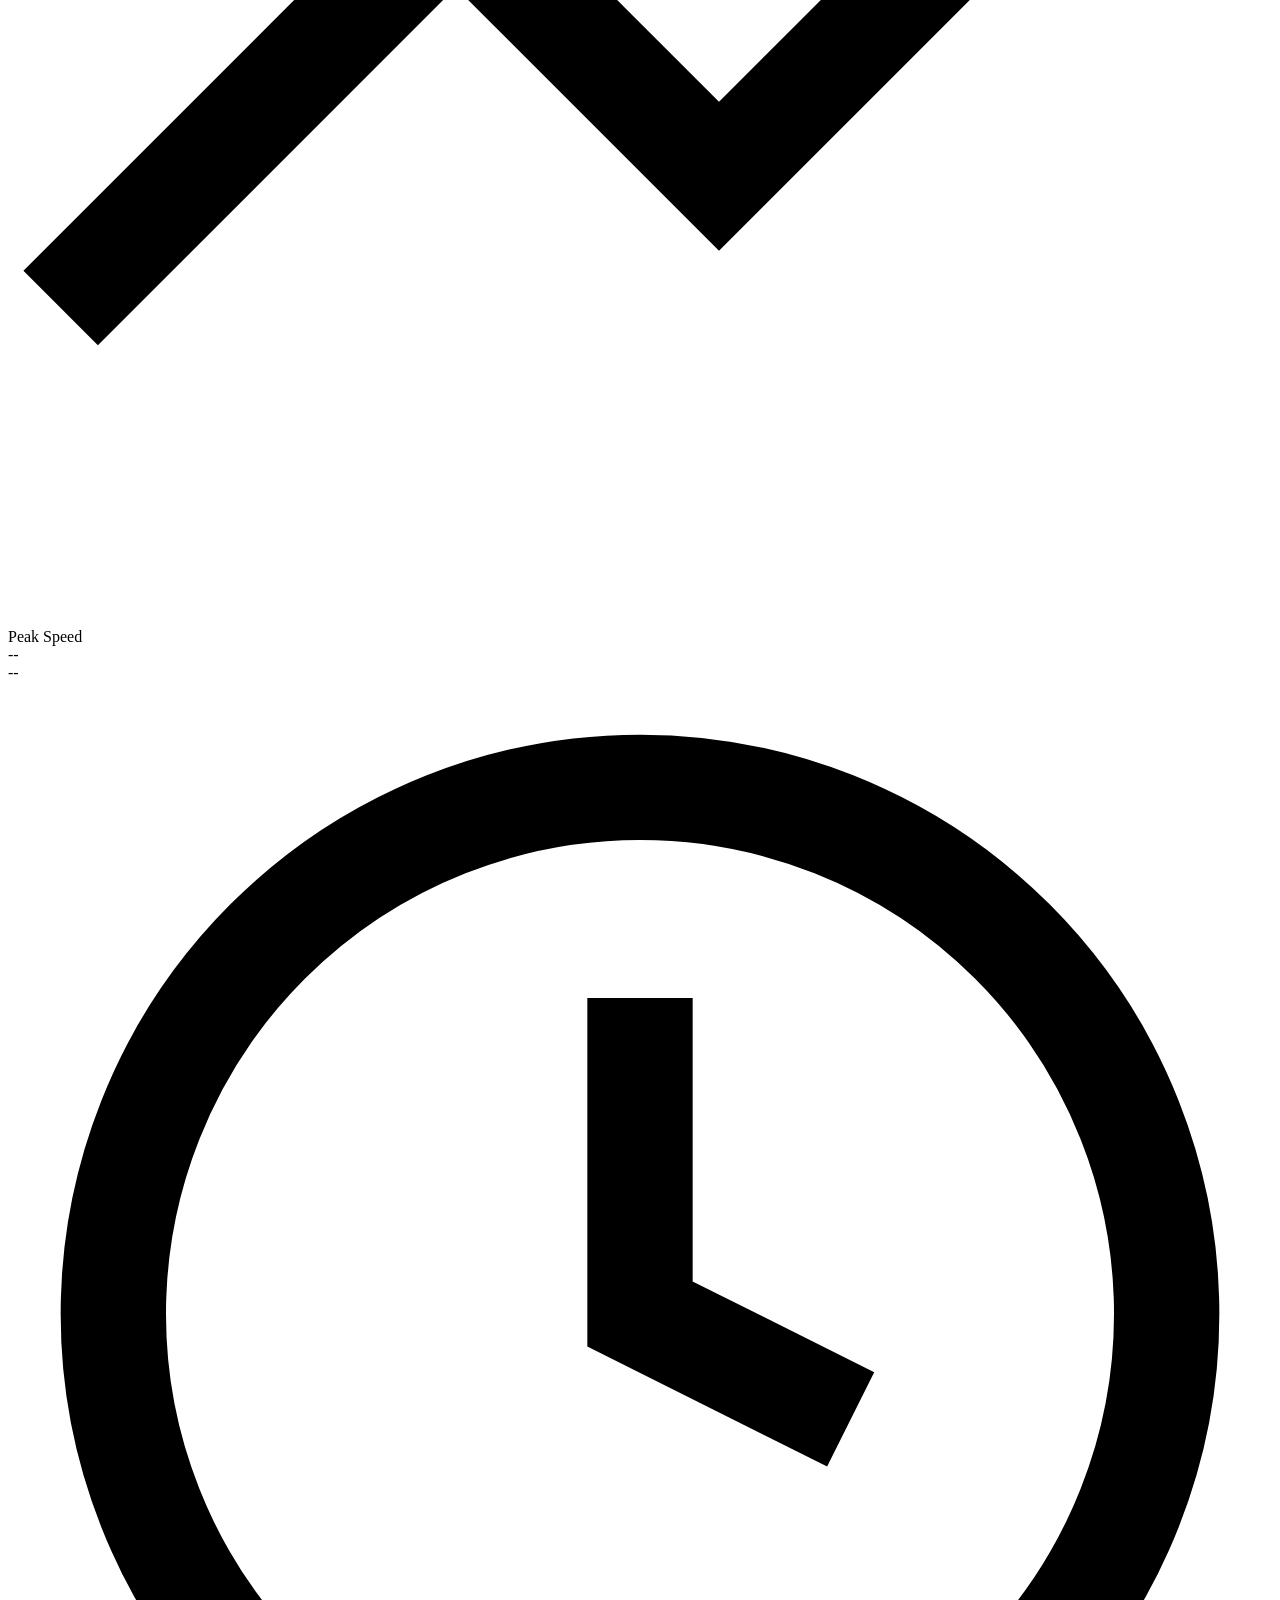
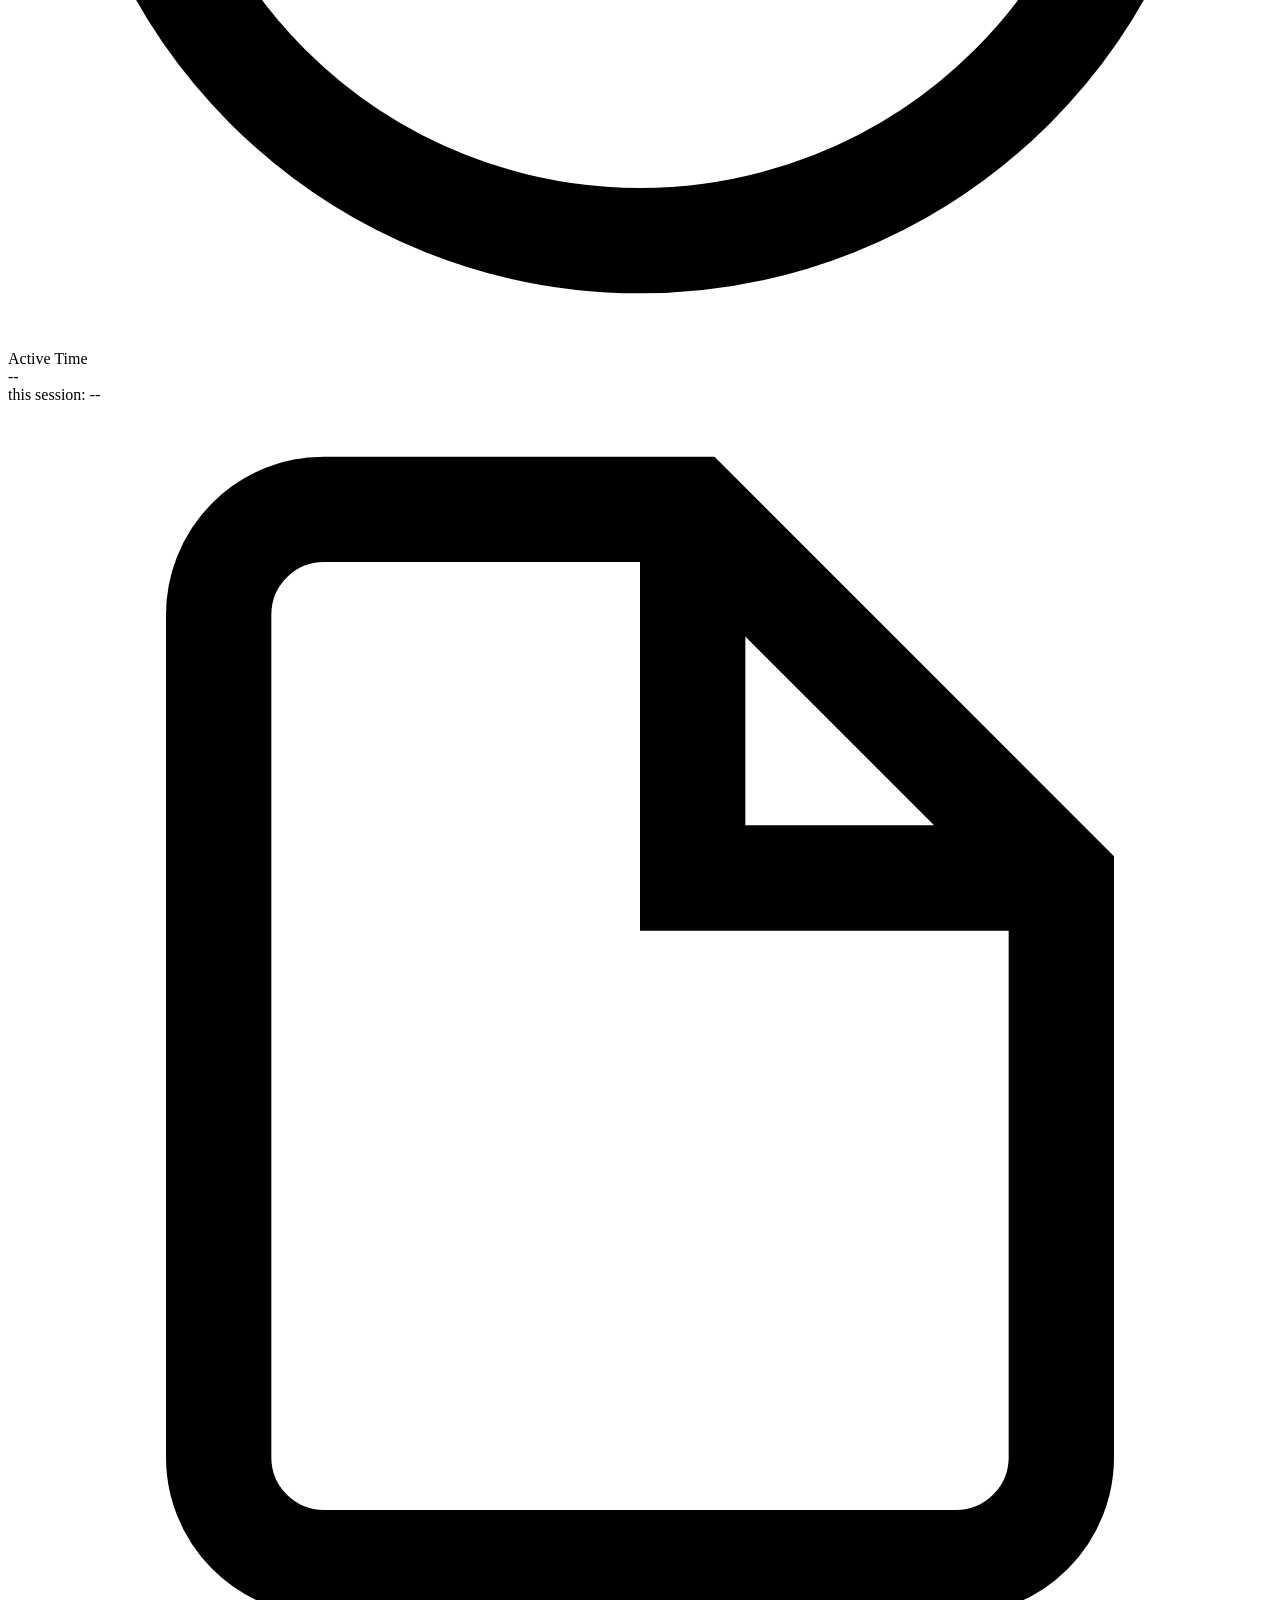
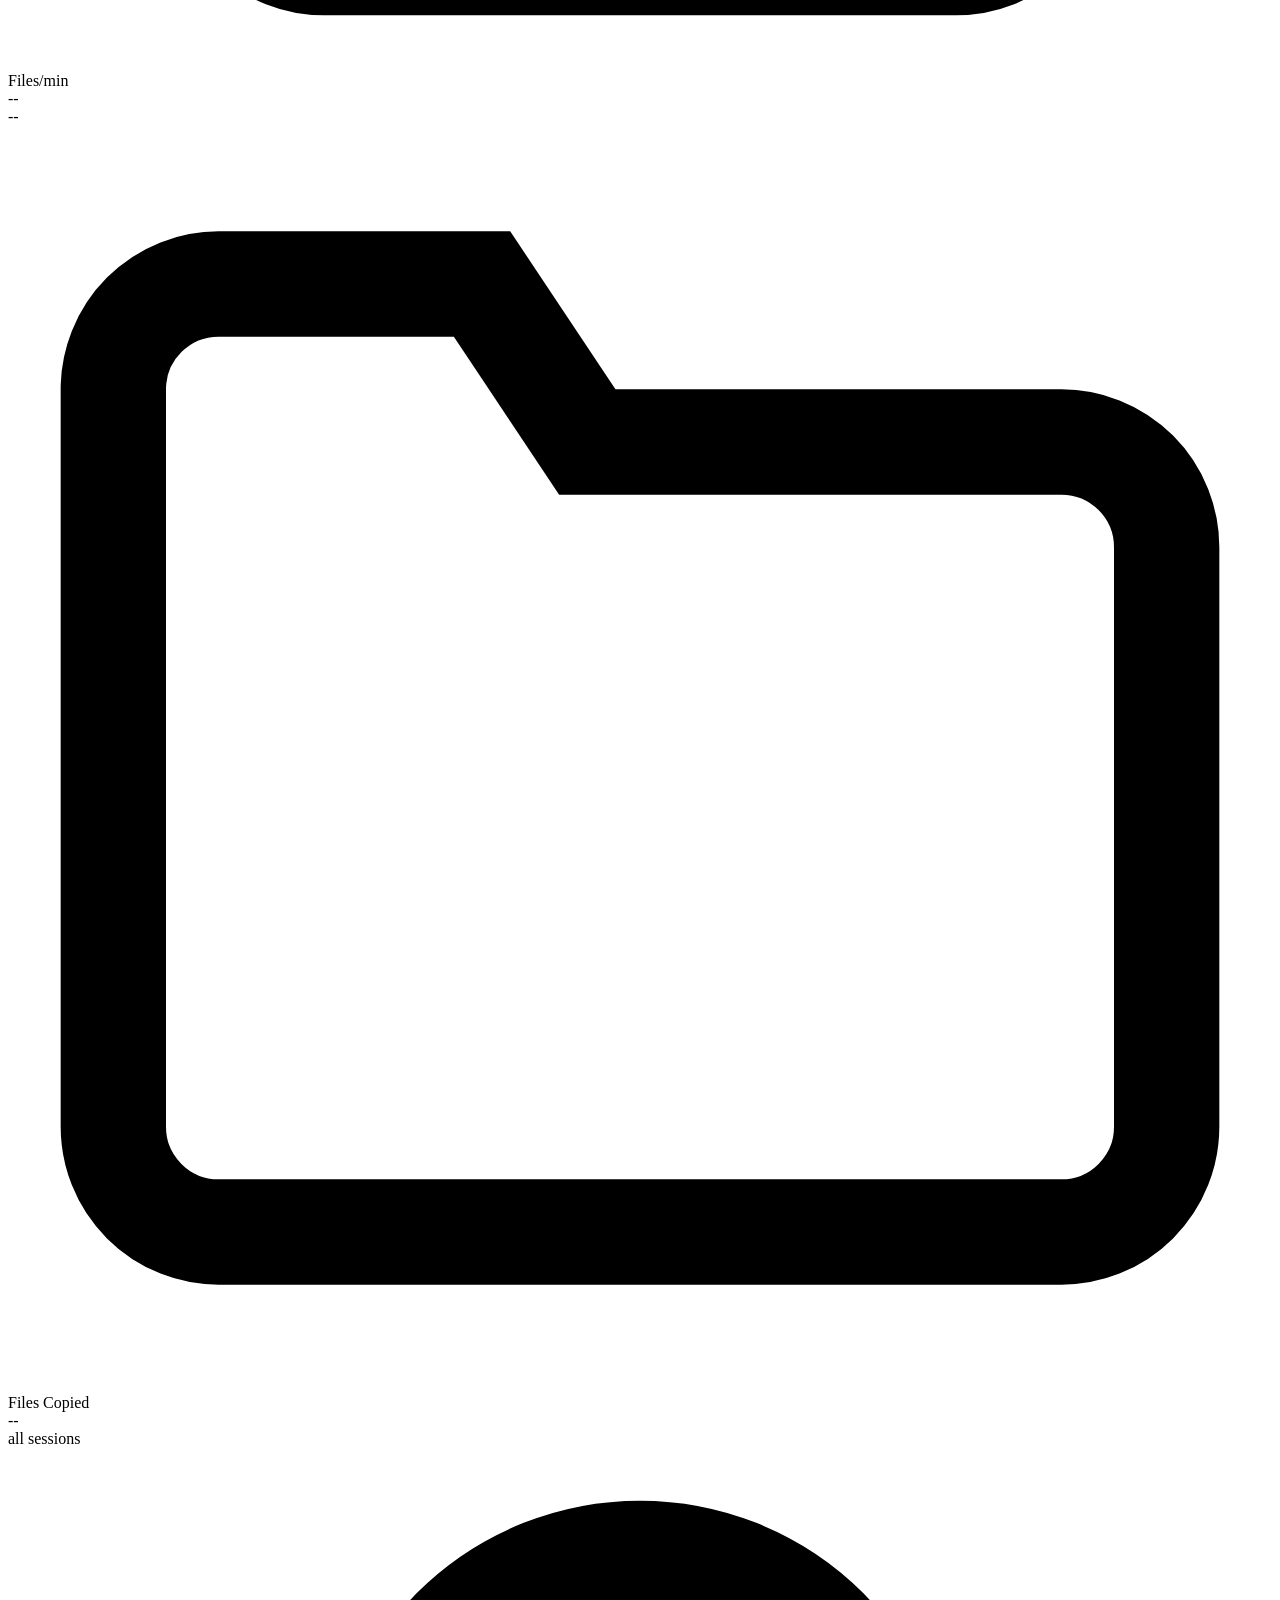
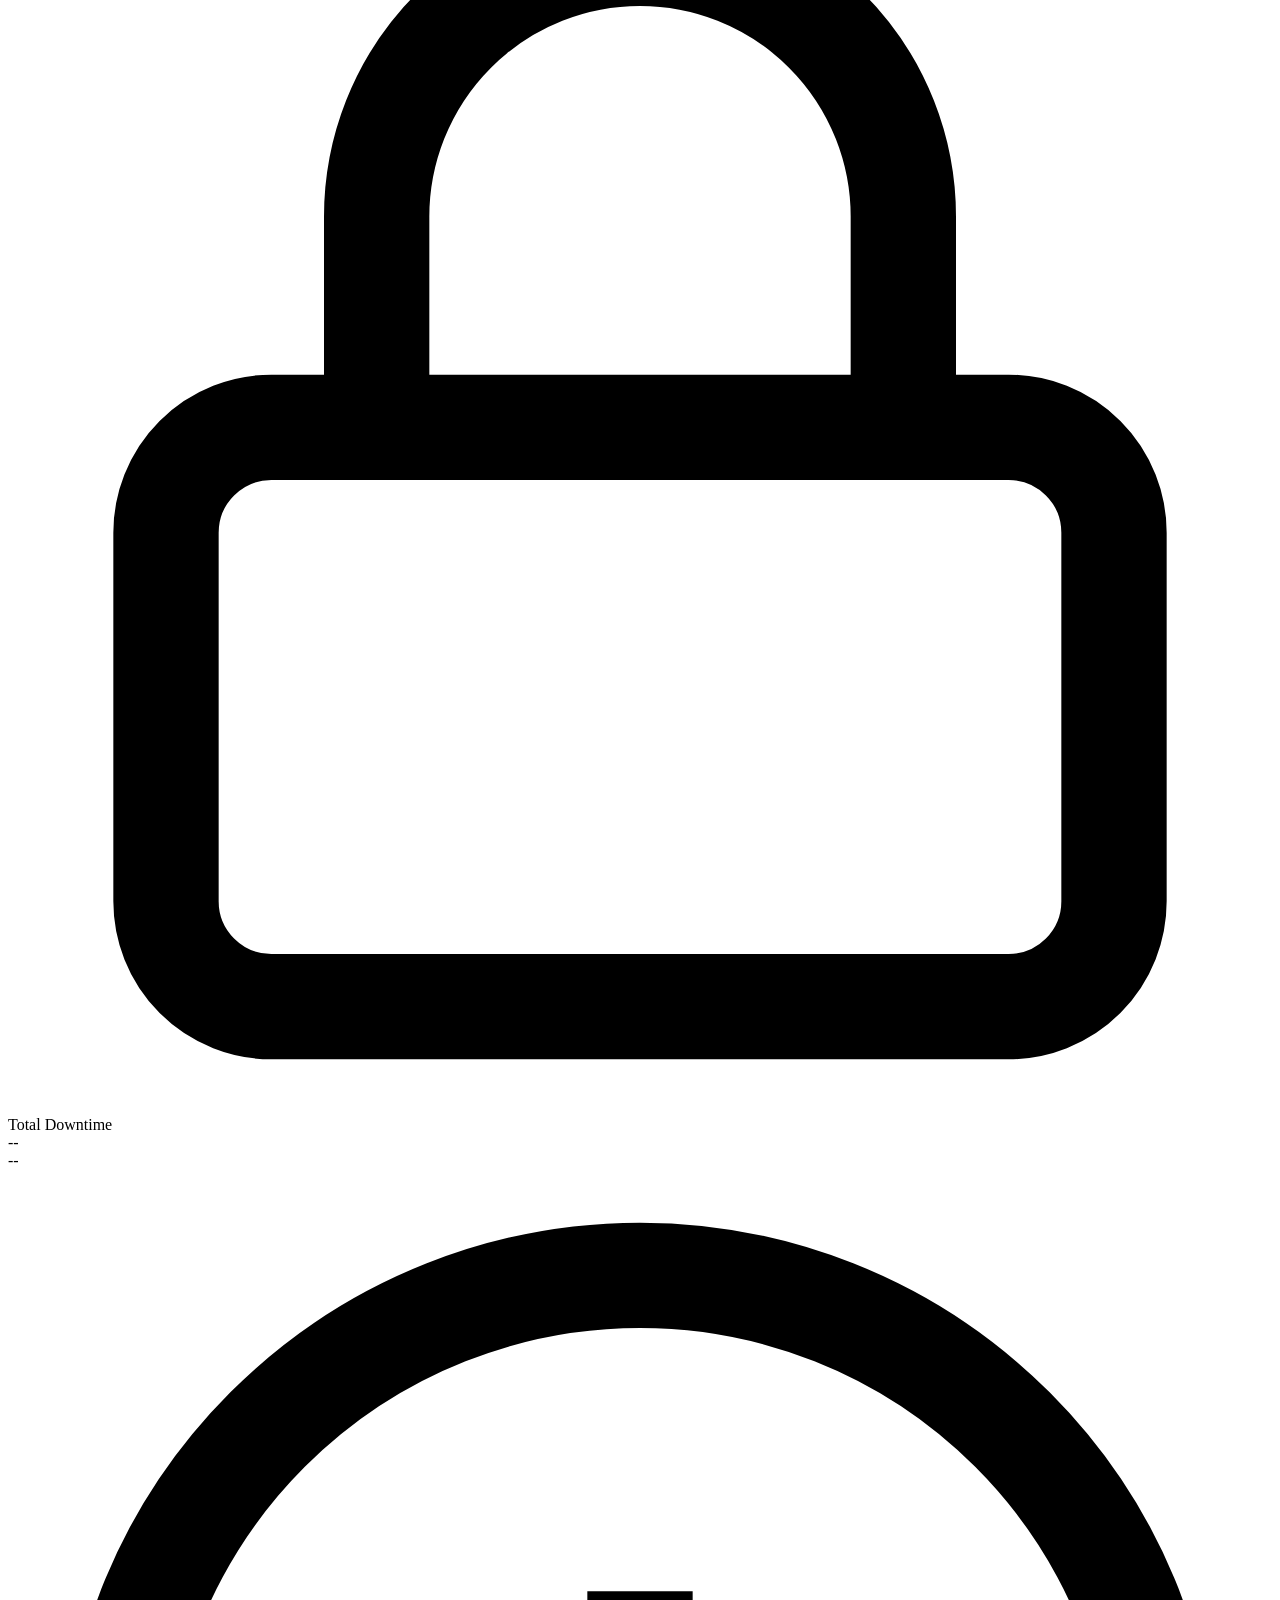
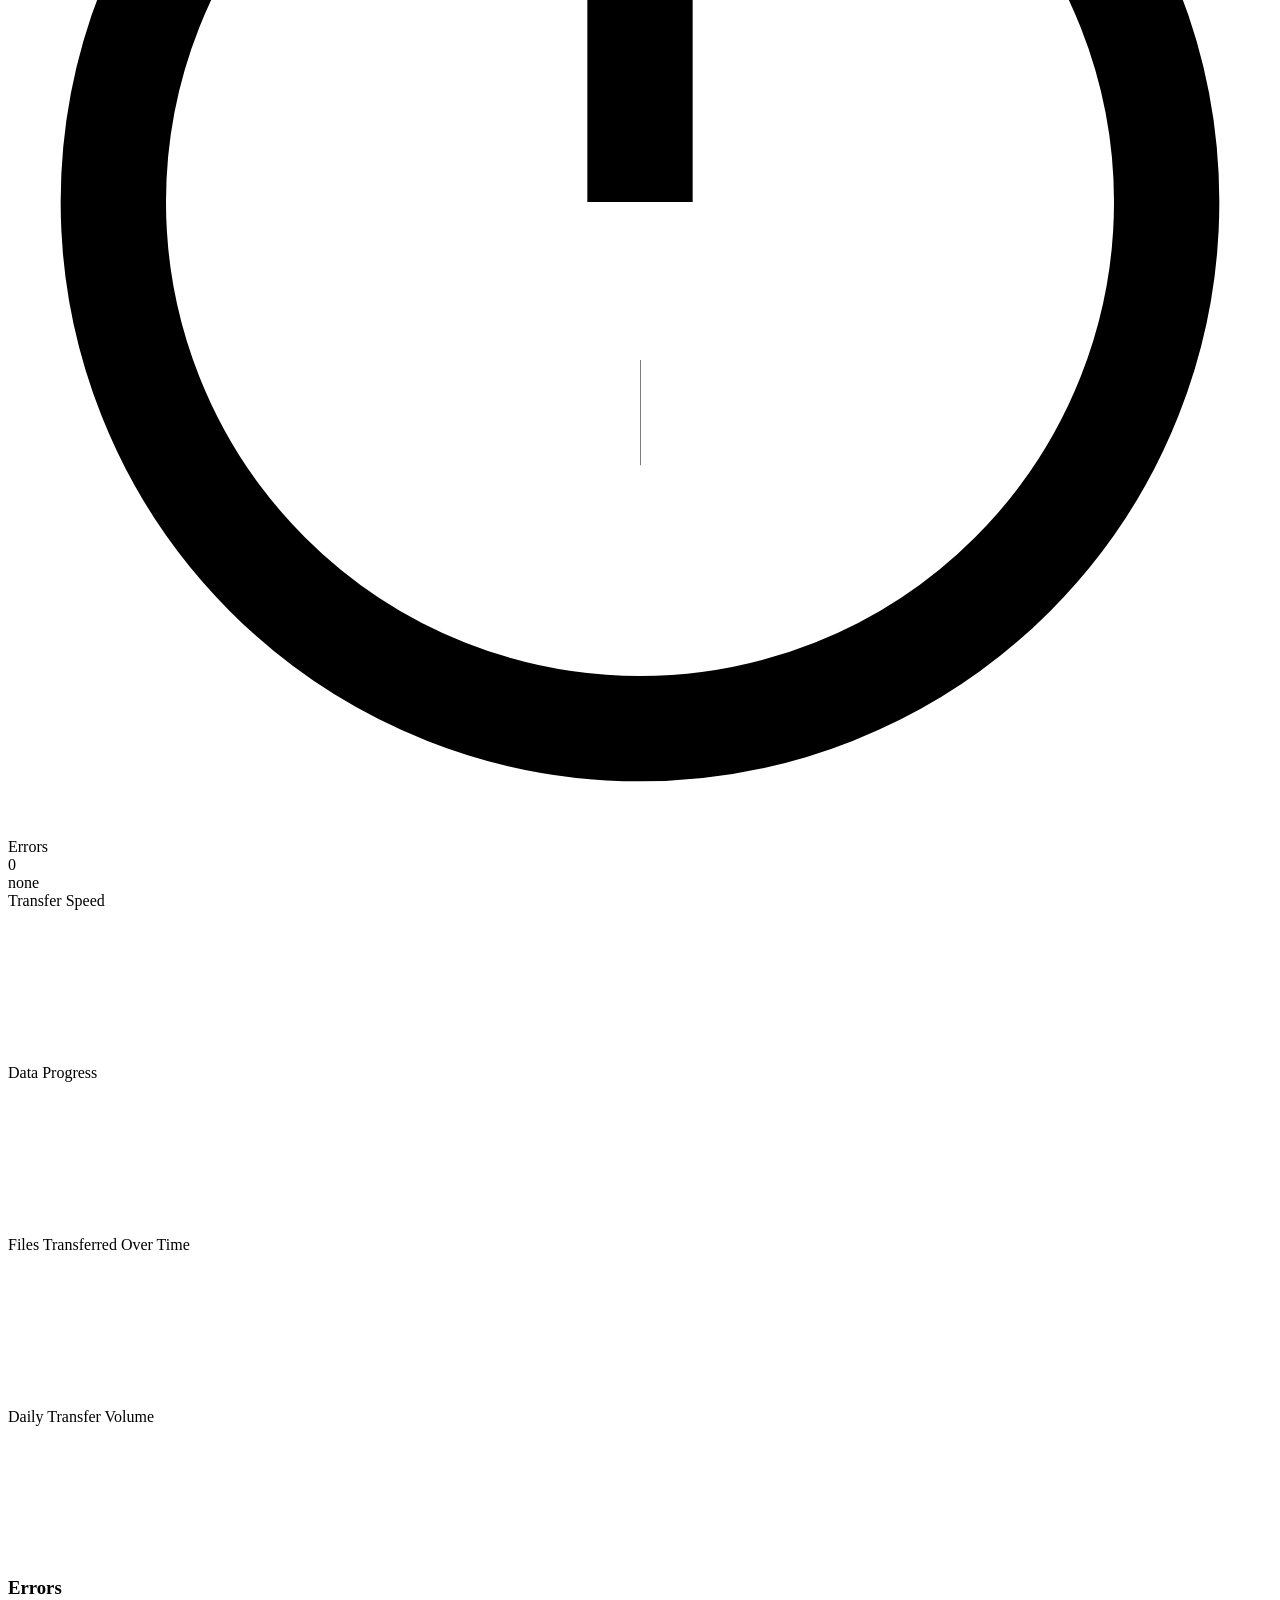
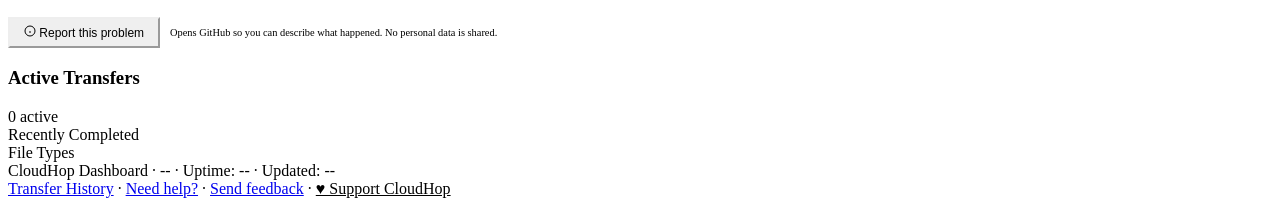
==== commit 2402e83d: "chore: update repository URLs Co-Authored-By: Claude <noreply@anthropic.com>" ====
--- a/cloudhop/templates/dashboard.html
+++ b/cloudhop/templates/dashboard.html
@@ -37,11 +37,11 @@
     <div class="header-right">
       <span class="session-badge" id="sessionBadge">Session 1</span>
       <span class="session-badge" id="modeBadge" style="display:none;color:var(--green);border-color:var(--green);">COPY</span>
-      <a href="https://github.com/sponsors/husamsoboh-cyber" target="_blank" rel="noopener noreferrer" style="font-size:12px;color:var(--text-tertiary);text-decoration:none;font-weight:500;padding:4px 10px;border-radius:6px;border:1px solid var(--border);transition:all 0.2s;" onmouseover="this.style.borderColor='var(--border-hover)';this.style.color='var(--text-secondary)'" onmouseout="this.style.borderColor='var(--border)';this.style.color='var(--text-tertiary)'">&hearts; Sponsor</a>
-      <a href="/settings" class="btn-icon" title="Settings" aria-label="Settings" style="text-decoration:none;color:var(--text-tertiary);transition:color 0.2s;" onmouseover="this.style.color='var(--text-primary)'" onmouseout="this.style.color='var(--text-tertiary)'">
+      <a href="https://github.com/sponsors/ozymandiashh" target="_blank" rel="noopener noreferrer" style="font-size:12px;color:var(--text-tertiary);text-decoration:none;font-weight:500;padding:4px 10px;border-radius:6px;border:1px solid var(--border);transition:all 0.2s;" onmouseover="this.style.borderColor='var(--border-hover)';this.style.color='var(--text-secondary)'" onmouseout="this.style.borderColor='var(--border)';this.style.color='var(--text-tertiary)'">&hearts; Sponsor</a>
+      <a href="/settings" class="btn-icon" title="Settings" aria-label="Settings" style="text-decoration:none;border-radius:6px;" onmouseover="this.style.borderColor='var(--border-hover)';this.style.color='var(--text-primary)'" onmouseout="this.style.borderColor='var(--border)';this.style.color='var(--text-secondary)'">
         <svg viewBox="0 0 24 24" fill="none" stroke="currentColor" stroke-width="2" stroke-linecap="round" stroke-linejoin="round"><circle cx="12" cy="12" r="3"/><path d="M19.4 15a1.65 1.65 0 0 0 .33 1.82l.06.06a2 2 0 0 1 0 2.83 2 2 0 0 1-2.83 0l-.06-.06a1.65 1.65 0 0 0-1.82-.33 1.65 1.65 0 0 0-1 1.51V21a2 2 0 0 1-2 2 2 2 0 0 1-2-2v-.09A1.65 1.65 0 0 0 9 19.4a1.65 1.65 0 0 0-1.82.33l-.06.06a2 2 0 0 1-2.83 0 2 2 0 0 1 0-2.83l.06-.06A1.65 1.65 0 0 0 4.68 15a1.65 1.65 0 0 0-1.51-1H3a2 2 0 0 1-2-2 2 2 0 0 1 2-2h.09A1.65 1.65 0 0 0 4.6 9a1.65 1.65 0 0 0-.33-1.82l-.06-.06a2 2 0 0 1 0-2.83 2 2 0 0 1 2.83 0l.06.06A1.65 1.65 0 0 0 9 4.68a1.65 1.65 0 0 0 1-1.51V3a2 2 0 0 1 2-2 2 2 0 0 1 2 2v.09a1.65 1.65 0 0 0 1 1.51 1.65 1.65 0 0 0 1.82-.33l.06-.06a2 2 0 0 1 2.83 0 2 2 0 0 1 0 2.83l-.06.06A1.65 1.65 0 0 0 19.4 9a1.65 1.65 0 0 0 1.51 1H21a2 2 0 0 1 2 2 2 2 0 0 1-2 2h-.09a1.65 1.65 0 0 0-1.51 1z"/></svg>
       </a>
-      <button class="btn-icon" id="themeToggle" onclick="toggleTheme()" title="Toggle theme" aria-label="Toggle theme">
+      <button class="btn-icon" id="themeToggle" onclick="toggleTheme()" title="Toggle theme" aria-label="Toggle theme" style="border-radius:6px;">
         <svg id="theme-icon-dark" viewBox="0 0 24 24" fill="none" stroke="currentColor" stroke-width="2"><circle cx="12" cy="12" r="5"/><line x1="12" y1="1" x2="12" y2="3"/><line x1="12" y1="21" x2="12" y2="23"/><line x1="4.22" y1="4.22" x2="5.64" y2="5.64"/><line x1="18.36" y1="18.36" x2="19.78" y2="19.78"/><line x1="1" y1="12" x2="3" y2="12"/><line x1="21" y1="12" x2="23" y2="12"/><line x1="4.22" y1="19.78" x2="5.64" y2="18.36"/><line x1="18.36" y1="5.64" x2="19.78" y2="4.22"/></svg>
         <svg id="theme-icon-light" viewBox="0 0 24 24" fill="none" stroke="currentColor" stroke-width="2" style="display:none"><path d="M21 12.79A9 9 0 1 1 11.21 3 7 7 0 0 0 21 12.79z"/></svg>
       </button>
@@ -327,7 +327,7 @@
 <footer class="footer" id="footer">
   CloudHop Dashboard &middot; <span id="footerInfo">--</span> &middot; Uptime: <span id="uptimePct">--</span> &middot; Updated: <span id="lastUpdate">--</span>
   <br>
-  <a href="javascript:void(0)" id="historyLink">Transfer History</a> &middot; <a href="https://github.com/husamsoboh-cyber/cloudhop/issues/new?template=bug_report.md" target="_blank" rel="noopener noreferrer">Need help?</a> &middot; <a href="https://github.com/husamsoboh-cyber/cloudhop/discussions/new?category=feedback" target="_blank" rel="noopener noreferrer">Send feedback</a> &middot; <a href="https://buymeacoffee.com/husamsoboh" target="_blank" rel="noopener noreferrer" style="color:var(--green);">&#9829; Support CloudHop</a>
+  <a href="javascript:void(0)" id="historyLink">Transfer History</a> &middot; <a href="https://github.com/ozymandiashh/cloudhop/issues/new?template=bug_report.md" target="_blank" rel="noopener noreferrer">Need help?</a> &middot; <a href="https://github.com/ozymandiashh/cloudhop/discussions/new?category=feedback" target="_blank" rel="noopener noreferrer">Send feedback</a> &middot; <a href="https://buymeacoffee.com/husamsoboh" target="_blank" rel="noopener noreferrer" style="color:var(--green);">&#9829; Support CloudHop</a>
 </footer>
 
 </div>
